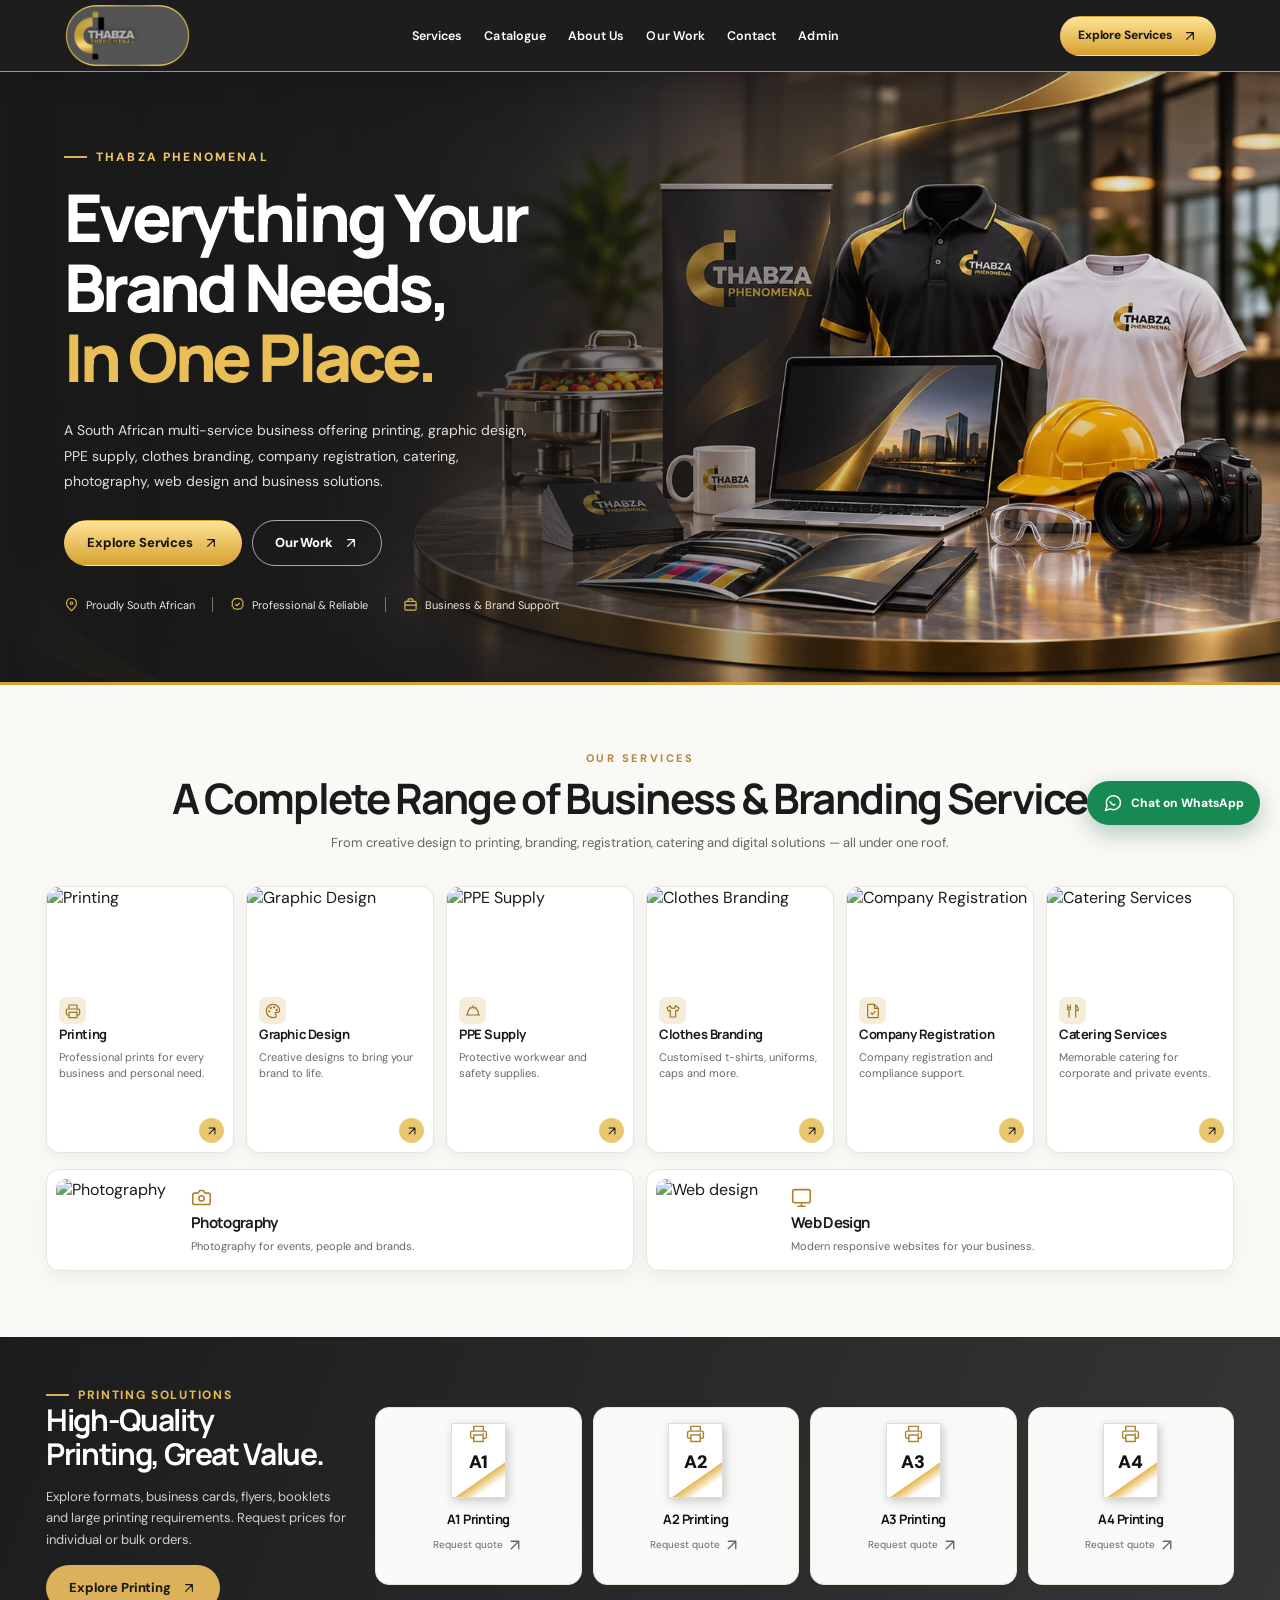
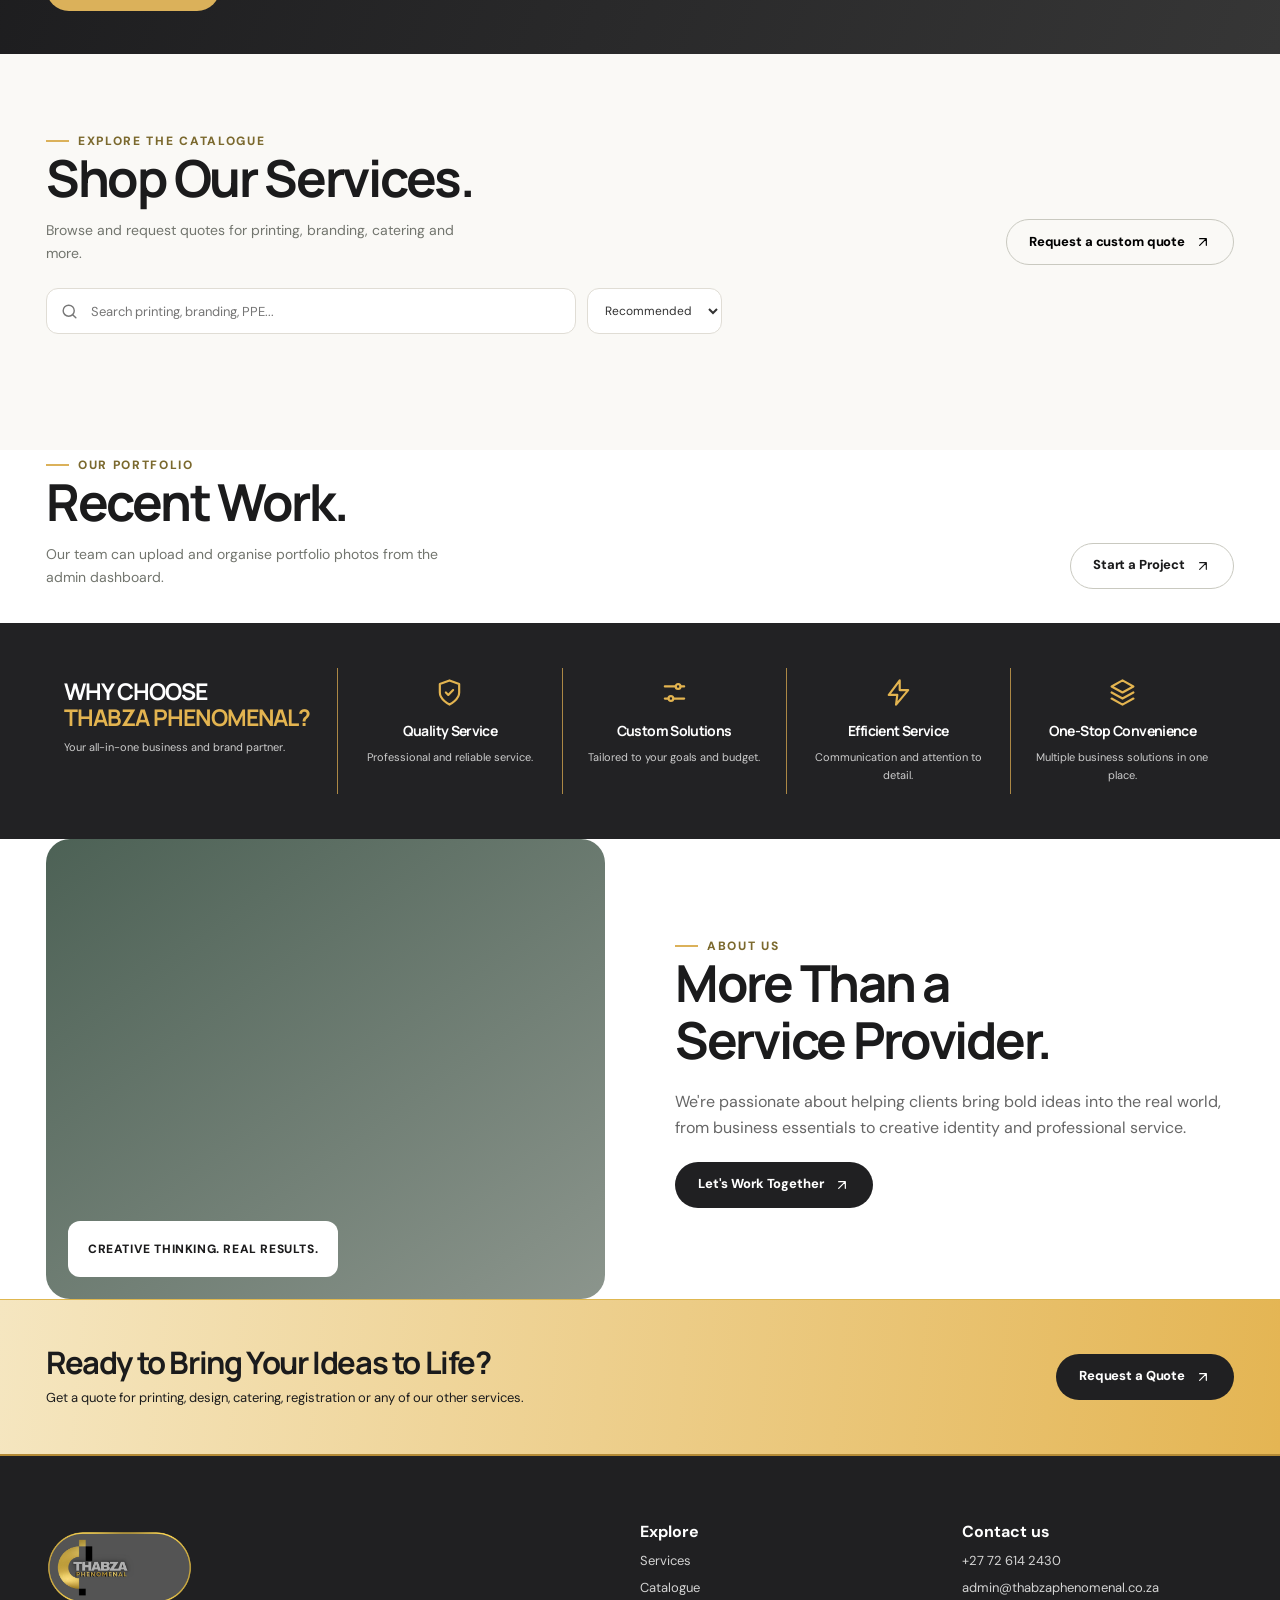
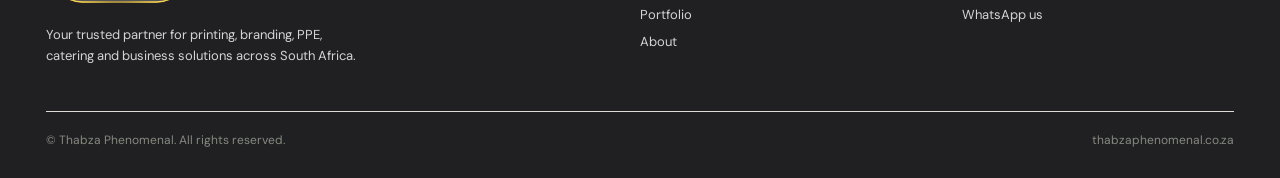
==== index.html @ b69c864d "Apply compact mobile-first premium cards, polished catalogue and floating controls styling" ====
<!doctype html>
<html lang="en"><head><meta charset="utf-8"><meta name="viewport" content="width=device-width,initial-scale=1">
<title>Thabza Phenomenal | Print, Brand, Create & Supply</title><meta name="description" content="Thabza Phenomenal: professional printing, graphic design, PPE, corporate clothing, catering and business solutions in South Africa.">
<link rel="preconnect" href="https://fonts.googleapis.com"><link rel="preconnect" href="https://fonts.gstatic.com" crossorigin>
<link href="https://fonts.googleapis.com/css2?family=DM+Sans:wght@400;500;600;700;800&family=Manrope:wght@400;500;600;700;800&display=swap" rel="stylesheet">
<script src="https://cdn.jsdelivr.net/npm/@supabase/supabase-js@2/dist/umd/supabase.min.js"></script>
<style>
:root{--ink:#1b201f;--muted:#72756e;--gold:#c5a34e;--cream:#f7f6f2;--white:#fff;--line:#e8e6df;--dark:#202925;--rad:20px}*{box-sizing:border-box}html{scroll-behavior:smooth}body{margin:0;font-family:"DM Sans",sans-serif;color:var(--ink);background:#fff}button,input,textarea,select{font:inherit}button{cursor:pointer}a{color:inherit;text-decoration:none}img{max-width:100%;display:block}h1,h2,h3,p{margin:0}h1,h2,h3{font-family:Manrope,sans-serif;letter-spacing:-.045em}h1{font-size:clamp(42px,6vw,82px);line-height:1.08}h2{font-size:clamp(30px,4vw,51px);line-height:1.13}p{line-height:1.65}.wrap{max-width:1240px;margin:auto;padding:0 26px}.topbar{background:var(--dark);color:#f0ece0;font-size:12px;text-align:center;padding:10px}.head{height:84px;display:flex;align-items:center;justify-content:space-between;gap:22px}.brand{display:flex;align-items:center;gap:12px;font-size:19px;font-weight:800;letter-spacing:-.06em}.mark{width:43px;height:43px;border:3px solid var(--gold);border-radius:14px;display:grid;place-items:center;color:var(--gold);font-weight:800;font-size:22px}.brand small{display:block;font-size:9px;color:var(--gold);letter-spacing:.19em;margin-top:-2px}.nav{display:flex;gap:28px;align-items:center;font-size:14px;font-weight:600}.nav a:hover,.textlink:hover{color:var(--gold)}.actions{display:flex;gap:10px;align-items:center}.btn{border:1px solid transparent;border-radius:100px;padding:14px 22px;font-size:13px;font-weight:800;display:inline-flex;align-items:center;justify-content:center;gap:10px;transition:.2s}.btn:hover{transform:translateY(-2px)}.btn-dark{background:var(--dark);color:white}.btn-gold{background:var(--gold);color:#181a15}.btn-outline{border-color:#c9c9c0;background:transparent}.small{padding:10px 16px}.menu{display:none}.hero{background:var(--cream);border-radius:30px;min-height:560px;display:grid;grid-template-columns:1.06fr .94fr;overflow:hidden}.hero-copy{padding:76px 40px 76px 62px;display:flex;flex-direction:column;justify-content:center;align-items:flex-start;gap:26px}.eyebrow{display:inline-flex;align-items:center;gap:9px;color:#7b692e;font-size:12px;text-transform:uppercase;font-weight:800;letter-spacing:.14em}.eyebrow:before{content:"";width:23px;height:2px;background:var(--gold)}.hero p{max-width:505px;color:#666b64;font-size:16px}.hero-photo{position:relative;background:linear-gradient(145deg,#33453999,#192a23b0),url('https://images.unsplash.com/photo-1556761175-b413da4baf72?w=1200&q=85') center/cover;display:flex;align-items:end;padding:45px}.hero-note{background:#fff;padding:20px 24px;border-radius:16px;box-shadow:0 20px 60px #1115;max-width:320px}.hero-note strong{display:block;font-family:Manrope;font-size:18px}.hero-note span{display:block;font-size:12px;color:var(--muted);margin-top:7px}.pill{font-size:11px;border:1px solid #c7bb9b;border-radius:100px;padding:7px 13px;color:#6b633d;text-transform:uppercase;letter-spacing:.08em;font-weight:800}.hero-buttons{display:flex;gap:10px;flex-wrap:wrap}.stats{display:grid;grid-template-columns:repeat(3,1fr);gap:15px;padding:24px 0;margin:18px 0 0}.stats div{border-left:1px solid #d5d3ca;padding-left:20px}.stats strong{font-size:19px;display:block}.stats span{font-size:12px;color:var(--muted)}section{padding:94px 0}.section-head{display:flex;justify-content:space-between;align-items:end;gap:30px;margin-bottom:34px}.section-head p{max-width:420px;color:var(--muted);font-size:14px;margin-top:12px}.grid{display:grid;grid-template-columns:repeat(3,1fr);gap:18px}.category{border:1px solid var(--line);border-radius:20px;padding:30px;min-height:235px;display:flex;flex-direction:column;align-items:flex-start;transition:.2s;background:#fff}.category:hover,.product:hover{box-shadow:0 15px 55px #151b1412;transform:translateY(-3px)}.category .ico{background:#f4f0e5;border-radius:14px;width:55px;height:55px;display:grid;place-items:center;font-size:23px;margin-bottom:24px}.category h3{font-size:19px;margin-bottom:8px}.category p{font-size:13px;color:var(--muted);line-height:1.55}.category .arr{margin-top:auto;align-self:flex-end;color:var(--gold);font-size:22px}.cream{background:var(--cream)}.tabs{display:flex;gap:8px;flex-wrap:wrap;margin:22px 0}.tab{border:1px solid #deddd6;background:white;padding:10px 17px;border-radius:100px;font-size:13px;font-weight:700}.tab.active{background:var(--dark);color:white;border-color:var(--dark)}.product{border:1px solid var(--line);background:#fff;border-radius:20px;overflow:hidden;transition:.2s}.product-img{height:200px;background:#f3f2ed;display:grid;place-items:center;overflow:hidden}.product-img img{width:100%;height:100%;object-fit:cover}.product-img .glyph{font-size:56px;color:var(--gold)}.product-info{padding:22px}.product-info small{color:var(--gold);font-weight:800;text-transform:uppercase;letter-spacing:.06em}.product-info h3{font-size:19px;margin:9px 0}.product-info p{font-size:13px;color:var(--muted);min-height:42px}.product-foot{display:flex;justify-content:space-between;gap:10px;align-items:center;margin-top:21px}.price{font-size:16px;font-weight:800}.split{display:grid;grid-template-columns:1fr 1fr;gap:70px;align-items:center}.showcase{min-height:460px;border-radius:24px;background:linear-gradient(145deg,#203a2bcc,#26382888),url('https://images.unsplash.com/photo-1497366754035-f200968a6e72?w=1100&q=85') center/cover;position:relative}.showcase:after{content:"CREATIVE THINKING. REAL RESULTS.";position:absolute;bottom:22px;left:22px;padding:20px;background:#fff;border-radius:12px;font-size:12px;font-weight:800;letter-spacing:.05em}.points{display:grid;gap:19px;margin:28px 0}.points div{display:flex;gap:13px;align-items:start}.points b{background:#e8e1cd;color:#80652c;border-radius:100%;width:28px;height:28px;display:grid;place-items:center;flex-shrink:0}.points p{font-size:14px;color:var(--muted)}.portfolio{display:grid;grid-template-columns:repeat(3,1fr);gap:18px}.portfolio article{overflow:hidden;border-radius:19px;background:#edece6}.portfolio img{height:250px;object-fit:cover;width:100%}.portfolio .caption{padding:18px}.portfolio .caption h3{font-size:16px}.portfolio .caption span{font-size:12px;color:var(--muted)}.cta{background:var(--dark);color:white;border-radius:28px;padding:70px;display:flex;justify-content:space-between;align-items:center;gap:30px}.cta p{color:#bac5bc;margin-top:15px}.footer{background:#f5f4ef;padding:65px 0 30px}.foot-grid{display:grid;grid-template-columns:2fr 1fr 1fr;gap:50px}.foot-grid p,.foot-grid a{font-size:13px;color:#6a706b}.foot-grid a{display:block;margin:10px 0}.footerline{border-top:1px solid #dedcd4;margin-top:45px;padding-top:20px;font-size:12px;color:#868980}.modal-back{position:fixed;inset:0;background:#111b16ad;display:none;justify-content:center;align-items:center;padding:20px;z-index:100}.modal-back.open{display:flex}.modal{background:white;width:min(550px,100%);max-height:90vh;overflow:auto;border-radius:22px;padding:30px}.modal h2{font-size:28px;margin-bottom:10px}.field{display:grid;gap:7px;margin:13px 0}.field label{font-size:12px;color:#626860;font-weight:800}.field input,.field select,.field textarea{width:100%;padding:13px;border:1px solid #d9dbd4;border-radius:10px;background:#fff;color:var(--ink)}.field textarea{min-height:100px}.close{float:right;background:#efeee9;border:0;border-radius:50%;width:32px;height:32px}.admin{min-height:90vh;background:#f6f6f2;padding:35px 0;display:none}.admin-layout{display:grid;grid-template-columns:210px 1fr;gap:25px}.admin-side{background:white;padding:20px;border:1px solid var(--line);border-radius:18px;align-self:start}.admin-side button{display:block;width:100%;border:0;background:transparent;text-align:left;padding:12px 14px;border-radius:9px;font-weight:700;color:#59615c}.admin-side button.active{background:var(--dark);color:white}.admin-main{background:white;border:1px solid var(--line);border-radius:18px;padding:25px;min-height:450px}.admin-main h2{font-size:27px}.adminrow{border-bottom:1px solid var(--line);padding:13px 0;display:flex;justify-content:space-between;align-items:center;gap:10px}.adminrow small{display:block;color:var(--muted);margin-top:4px}.adminrow .btn{padding:8px 12px}.admin-actions{display:flex;gap:7px;flex-wrap:wrap}.table-scroll{overflow:auto}.hint{color:var(--muted);font-size:13px}.toast{position:fixed;bottom:20px;right:20px;background:#202925;color:white;border-radius:12px;padding:14px 20px;display:none;z-index:200;max-width:350px}.hidden{display:none!important}@media(max-width:950px){.nav{gap:12px}.hero-copy{padding:45px 30px}.grid{grid-template-columns:repeat(2,1fr)}.split{gap:30px}}@media(max-width:700px){.head{height:72px}.nav{display:none;position:absolute;top:111px;left:0;right:0;background:#fff;padding:25px;z-index:15;box-shadow:0 10px 30px #0001;flex-direction:column;align-items:start}.nav.open{display:flex}.menu{display:block;border:0;background:transparent;font-size:25px}.actions .btn{display:none}.hero{grid-template-columns:1fr;border-radius:18px}.hero-photo{min-height:275px}.hero-copy{padding:45px 27px}.grid,.portfolio{grid-template-columns:1fr}.split{grid-template-columns:1fr}.stats{grid-template-columns:repeat(3,1fr)}.stats div{padding-left:8px}.section-head{display:block}section{padding:65px 0}.cta{padding:35px;display:block}.cta .btn{margin-top:22px}.foot-grid{grid-template-columns:1fr;gap:20px}.admin-layout{grid-template-columns:1fr}.admin-side{display:flex;gap:5px;overflow:auto}.admin-side button{white-space:nowrap}.wrap{padding:0 18px}.portfolio img{height:240px}}

:root{--gold:#e5ba54;--cream:#faf9f6;--dark:#202022;--ink:#171717}
.topbar{display:none}.head{max-width:none;padding:0 5%;background:#1d1d1e;color:white;height:78px;border-bottom:1px solid #bc9346;position:relative;z-index:10}
.head .brand{color:white}.head .nav a{color:white}.head .nav a:hover{color:#ecc368}.head .btn-dark{background:linear-gradient(180deg,#ffe395,#d5a131);color:#181818}
.brand-logo{height:63px;width:auto;max-width:210px;object-fit:contain}
.hero-premium{min-height:640px;background:linear-gradient(90deg,#191919 0%,#191919dd 32%,#15151522 70%),url('assets/hero.webp') center/cover no-repeat,#191919;color:white;display:flex;align-items:center;border-bottom:3px solid #d5a33d}
.hero-premium .hero-inner{width:min(1230px,90%);margin:auto}.hero-premium .hero-text{max-width:535px;padding:65px 0}
.hero-premium .eyebrow{color:#efc567;letter-spacing:.18em;font-size:12px;margin-bottom:18px}.hero-premium h1{font-size:clamp(45px,5.3vw,78px);font-weight:850;line-height:1.06;letter-spacing:-.058em}.hero-premium h1 em{font-style:normal;color:#e9be57}
.hero-premium p{font-size:15px;line-height:1.83;color:#e2dfda;max-width:490px;margin:25px 0}.hero-premium .btn-gold{background:linear-gradient(180deg,#ffe395,#d5a131);color:#141414}.hero-premium .btn-outline{border-color:#aaa;color:#fff}.hero-trust{display:flex;gap:17px;flex-wrap:wrap;font-size:11px;margin-top:31px;color:#eee8dc}.hero-trust span:not(:last-child){border-right:1px solid #867453;padding-right:17px}
.service-premium{padding:70px 0;background:#faf9f6}.premium-tag{color:#b28b3d;font-size:11px;font-weight:800;letter-spacing:.23em;text-align:center;margin-bottom:10px}.premium-title{text-align:center;font-size:clamp(27px,3.3vw,42px)}.premium-sub{text-align:center;color:#666;font-size:13px;margin:9px auto 33px}
.premium-grid{display:grid;grid-template-columns:repeat(6,1fr);gap:13px}.premium-service{border:1px solid #e8e5dd;border-radius:15px;overflow:hidden;background:white;box-shadow:0 8px 18px #0000000f;transition:transform .2s}.premium-service:hover{transform:translateY(-5px)}.premium-service img{height:146px;width:100%;object-fit:cover}.premium-service>div{padding:15px 13px 29px;min-height:147px;position:relative}.premium-service h3{font-size:15px}.premium-service p{font-size:11px;color:#555;margin-top:7px;line-height:1.5}.premium-service b{position:absolute;bottom:11px;right:12px;background:#e6b951;color:#161616;border-radius:50%;display:grid;place-items:center;width:25px;height:25px}
.premium-extras{display:grid;grid-template-columns:1fr 1fr;gap:13px;margin-top:14px}.premium-extra{border:1px solid #e8e5dd;border-radius:15px;padding:10px;display:flex;gap:15px;align-items:center;background:white;box-shadow:0 7px 18px #0000000d}.premium-extra img{width:140px;height:83px;object-fit:cover;border-radius:10px}.premium-extra h3{font-size:18px}.premium-extra p{color:#666;font-size:12px}
.print-band{background:linear-gradient(110deg,#1c1c1e,#363636);padding:48px 0;color:white}.print-layout{display:grid;grid-template-columns:300px 1fr;gap:29px;align-items:center}.print-layout h2{font-size:32px}.print-layout p{font-size:13px;color:#d5d0c5;margin:15px 0}.print-products{display:grid;grid-template-columns:repeat(4,1fr);gap:11px}.print-products a{background:#f9f9f7;color:#111;border-radius:14px;text-align:center;padding:20px 10px;min-height:192px}.print-products a span{display:grid;place-items:center;background:linear-gradient(145deg,#fff 68%,#e4ba57 69%,#fff 82%);box-shadow:2px 3px 9px #0003;width:70px;height:92px;margin:0 auto 15px;border:1px solid #ddd;font-weight:900;font-size:23px}.print-products h3{font-size:15px}.print-products p{font-size:11px;color:#666;margin-top:8px}
.why-premium{background:#222224;color:white;padding:45px 0}.why-premium .wrap{display:grid;grid-template-columns:1.3fr repeat(4,1fr);gap:0}.why-premium .wrap>div{padding:10px 18px}.why-premium .wrap>div:not(:first-child){border-left:1px solid #ac8845;text-align:center}.why-premium h2{font-size:23px}.why-premium h2 span{color:#e3b450}.why-premium h3{font-size:13px}.why-premium b{font-size:26px;color:#e3b450}.why-premium p{font-size:11px;color:#ccc;margin-top:9px}
.final-premium{background:linear-gradient(95deg,#f5e6c0,#e4b553);padding:45px 0}.final-premium .wrap{display:flex;justify-content:space-between;align-items:center;gap:24px}.final-premium h2{font-size:31px}.final-premium p{font-size:13px;margin-top:7px}.footer{background:#202022;color:white}.foot-grid p,.foot-grid a{color:#d4d4d4}
@media(max-width:1050px){.premium-grid{grid-template-columns:repeat(3,1fr)}.print-layout{grid-template-columns:1fr}.why-premium .wrap{grid-template-columns:repeat(2,1fr)}.why-premium .wrap>div:first-child{grid-column:span 2}}
@media(max-width:700px){.head{height:72px}.nav{top:72px;background:#202022}.brand-logo{height:50px}.hero-premium{min-height:665px;background-image:linear-gradient(90deg,#121212f5 0%,#181818d0 70%,#15151587 100%),url('assets/hero.webp');background-position:62% center}.hero-premium h1{font-size:47px}.premium-grid{grid-template-columns:repeat(2,1fr);gap:10px}.premium-service img{height:120px}.premium-service h3{font-size:13px}.premium-service>div{min-height:151px}.premium-extras{grid-template-columns:1fr}.premium-extra img{width:100px;height:82px}.print-products{grid-template-columns:repeat(2,1fr)}.final-premium .wrap{display:block}.final-premium .btn{margin-top:20px}}

/* Cleaned luxury system: one consistent icon family, spacing and interactions */
.svg-defs{pointer-events:none}.svg-icon{width:18px;height:18px;display:inline-block;flex-shrink:0;vertical-align:middle;stroke:currentColor;fill:none}
.btn{display:inline-flex;align-items:center;justify-content:center;gap:10px;letter-spacing:-.01em;font-size:13px;line-height:1.15;min-height:44px;transition:transform .22s,box-shadow .22s,background-color .22s}
.btn .svg-icon{width:16px;height:16px}.btn:hover{box-shadow:0 10px 25px #00000020;transform:translateY(-2px)}
a:focus-visible,button:focus-visible,input:focus-visible,textarea:focus-visible,select:focus-visible{outline:2px solid #cc992b;outline-offset:3px}
.hero-trust span{display:inline-flex;align-items:center;gap:7px}.hero-trust .svg-icon{width:15px;height:15px;color:#dfb24d}
.head .nav a{font-weight:600;letter-spacing:.005em}
.hero-premium h1{letter-spacing:-.054em}
.premium-grid{gap:16px}.premium-service{position:relative;border-radius:18px;box-shadow:0 7px 25px #1111110b}
.premium-service>div{padding:17px 17px 45px;min-height:175px}
.premium-service h3{font-size:15px;letter-spacing:-.03em}.premium-service p{font-size:12px;line-height:1.6;max-width:210px;color:#6a6966}
.premium-service img{height:153px}
.service-badge{display:grid;place-items:center;background:#f5edda;color:#9c762a;width:38px;height:38px;border-radius:11px;margin-bottom:13px}
.service-badge .svg-icon{width:20px;height:20px}
.premium-service b{height:31px;width:31px;right:14px;bottom:15px;background:#e9c66f;border-radius:50%;display:grid;place-items:center}
.premium-service b .svg-icon{width:17px;height:17px}
.premium-extras{margin-top:16px;gap:16px}.premium-extra{border-radius:18px;padding:13px;gap:21px;transition:transform .2s}
.premium-extra:hover{transform:translateY(-3px)}.premium-extra img{width:150px;height:105px}
.premium-extra h3{margin:4px 0 5px}.premium-extra p{font-size:12px;line-height:1.5}
.extra-icon{color:#ad812c}.extra-icon .svg-icon{width:21px;height:21px}
.why-premium b{display:flex;align-items:center;justify-content:center}.why-premium b .svg-icon{height:29px;width:29px}
.why-premium h3{margin-top:14px;font-size:14px}.why-premium p{line-height:1.6}
.print-products>a{border:1px solid #ece6d9;transition:transform .2s,box-shadow .2s}.print-products>a:hover{transform:translateY(-3px);box-shadow:0 15px 32px #0002}
.print-products .print-sheet{display:flex;flex-direction:column;gap:7px}.print-sheet small{line-height:0;color:#ad8333}.print-sheet .svg-icon{width:19px;height:19px}
#shop .product{border-radius:17px;overflow:hidden;box-shadow:0 5px 16px #00000008}
#shop .product-img{height:185px}#shop .product-img .glyph{display:grid;place-items:center;width:70px;height:70px;background:#f5efdf;border-radius:20px}
#shop .product-img .glyph .svg-icon{height:34px;width:34px;color:#a4823a}
#shop .product-info{padding:23px}#shop .product-foot{align-items:center}
#shop .product-foot .btn{white-space:nowrap}#shop .product-foot .svg-icon{width:15px;height:15px}
#shop .tab{font-size:12px;border-color:#e4e1da;transition:all .2s}
#shop .tab.active{background:#272628;border-color:#272628}
#work .portfolio{gap:17px}#work .portfolio article{border-radius:18px}
#work .portfolio .caption{padding:20px}#work .portfolio .caption h3{font-size:17px}
.final-premium{border-top:1px solid #dfb750}.footer{border-top:2px solid #b48a35}.footer .brand-logo{height:73px}
.modal .close{display:grid;place-items:center}.modal .close .svg-icon{width:19px;height:19px}
.menu .svg-icon{width:24px;height:24px}
@media(max-width:1100px){.premium-grid{grid-template-columns:repeat(3,1fr)}.premium-service img{height:170px}}
@media(max-width:700px){.head .brand-logo{height:52px}.hero-premium{min-height:670px}
 .premium-grid{grid-template-columns:repeat(2,minmax(0,1fr));gap:11px}
 .premium-service img{height:122px}.premium-service>div{padding:12px 12px 45px;min-height:181px}
 .service-badge{width:32px;height:32px;margin-bottom:10px}.service-badge .svg-icon{height:17px;width:17px}
 .premium-service h3{font-size:13px}.premium-service p{font-size:11px}
 .premium-extra img{width:105px;height:90px}.premium-extra{gap:12px}
 .hero-trust{gap:10px}.hero-trust span:not(:last-child){padding-right:10px}
 #shop .product-foot{flex-wrap:wrap}.why-premium .wrap>div{padding:18px 12px}
 .footer .brand-logo{height:60px}
}
@media(prefers-reduced-motion:reduce){html{scroll-behavior:auto}*,*:before,*:after{transition:none!important;animation:none!important}}

/* Thabza Phenomenal: compact responsive visual system */
:root{--gold:#dbb15a;--cream:#faf9f6;--dark:#202022;--ink:#1b1b1c}
html{scroll-padding-top:80px}body{overflow-x:hidden;-webkit-font-smoothing:antialiased}
.head{position:sticky;top:0;z-index:90;height:72px;box-shadow:0 8px 28px #00000020}
.head .nav{gap:22px}.head .nav a{font-size:12.5px}
.head .btn{font-size:12px;padding:11px 17px;min-height:40px}
.hero-premium{min-height:600px}.hero-premium .hero-text{padding:70px 0}
.hero-premium h1{font-size:clamp(44px,5.15vw,74px)}.hero-premium p{font-size:14px;line-height:1.85;max-width:465px}
.service-premium{padding:66px 0}.premium-grid{gap:12px}.premium-service{border-radius:13px;box-shadow:0 4px 16px #0000000e}
.premium-service img{height:124px}.premium-service>div{padding:14px 12px 37px;min-height:141px}
.premium-service h3{font-size:13px}.premium-service p{font-size:11px;line-height:1.45;display:-webkit-box;-webkit-line-clamp:2;-webkit-box-orient:vertical;overflow:hidden}
.service-badge{position:absolute;top:-16px;left:10px;width:31px;height:31px;border:2px solid white;border-radius:9px}
.service-badge .svg-icon{width:16px;height:16px}.premium-service b{width:25px;height:25px;right:9px;bottom:9px}
.premium-service b .svg-icon{width:14px;height:14px}
.premium-extras{gap:12px}.premium-extra{border-radius:13px;padding:9px;gap:13px}.premium-extra img{width:122px;height:82px}
.premium-extra h3{font-size:15px}.premium-extra p{font-size:11px}
.print-band{padding:43px 0}.print-layout h2{font-size:30px}.print-products>a{min-height:161px;padding:15px 8px}
.print-products .print-sheet{width:55px;height:75px;font-size:18px;margin-bottom:12px}.print-products h3{font-size:13px}.print-products p{font-size:10px}
#shop{padding:72px 0;background:#faf9f6}#shop .section-head{margin-bottom:23px}
.catalogue-controls{display:flex;align-items:stretch;gap:11px;margin:0 0 11px}
.catalogue-search{display:flex;align-items:center;gap:10px;flex:1;max-width:530px;min-width:0;padding:0 13px;border:1px solid #e0ddd5;background:#fff;border-radius:12px;color:#777}
.catalogue-search .svg-icon{width:19px;height:19px}.catalogue-search input{height:44px;width:100%;min-width:0;background:transparent;border:0;outline:none;font-size:13px}
.catalogue-controls select{border:1px solid #e0ddd5;border-radius:12px;background:#fff;padding:0 13px;font-size:12px;color:#333}
#shop .tabs{display:flex;overflow-x:auto;flex-wrap:nowrap;white-space:nowrap;gap:7px;scrollbar-width:thin;margin:3px 0 9px;padding:6px 0 12px}
#shop .tab{flex-shrink:0;border-radius:99px;font-size:11px;padding:9px 13px}
.catalogue-count{color:#777;font-size:11px;font-weight:700;margin:4px 0 15px}
#shop #products{display:grid;grid-template-columns:repeat(4,minmax(0,1fr));gap:13px}
#shop .catalogue-item{border-radius:14px;min-width:0;border:1px solid #e9e6df;transition:transform .2s}
#shop .catalogue-item:hover{transform:translateY(-3px)}
#shop .catalogue-item .product-img{height:145px;position:relative;background:#f1eee8;overflow:hidden}
.catalogue-placeholder{height:62px;width:62px;display:grid;place-items:center;background:#eae0ce;color:#99732c;border-radius:16px}
.catalogue-placeholder .svg-icon{width:30px;height:30px}
.product-category{position:absolute;bottom:8px;left:8px;max-width:calc(100% - 16px);overflow:hidden;text-overflow:ellipsis;white-space:nowrap;background:#fffcf5ef;border:1px solid #ffffff80;border-radius:100px;padding:5px 8px;color:#6f6656;font-size:9px;font-weight:800}
#shop .catalogue-item .product-info{padding:15px 14px 12px}
#shop .catalogue-item .product-info h3{font-size:14px;line-height:1.35;margin:0 0 7px;min-height:38px}
#shop .catalogue-item .product-info p{font-size:11px;line-height:1.5;min-height:33px;display:-webkit-box;-webkit-line-clamp:2;-webkit-box-orient:vertical;overflow:hidden}
#shop .catalogue-item .product-foot{padding-top:10px;margin-top:11px;border-top:1px solid #efede8;display:flex;align-items:center;justify-content:space-between;gap:8px}
#shop .catalogue-item .price{font-size:11px;color:#9a752f;font-weight:800}
.catalogue-action{display:grid;place-items:center;flex:none;width:29px;height:29px;border:0;border-radius:8px;background:#29292b;color:white;transition:background .2s}
.catalogue-action:hover{background:#b88c37}.catalogue-action .svg-icon{width:15px;height:15px}
.catalogue-empty,.portfolio-empty{grid-column:1/-1;text-align:center;padding:40px 20px;border:1px dashed #d8d3c9;border-radius:15px;background:#fff}
.catalogue-empty h3,.portfolio-empty h3{font-size:18px;margin:13px 0 5px}
.catalogue-empty p,.portfolio-empty p{font-size:12px;color:#666;margin:5px 0 18px}
.empty-icon{width:52px;height:52px;border-radius:13px;background:#f4eddf;color:#99762f;display:grid;place-items:center;margin:auto}
.empty-icon .svg-icon{width:25px;height:25px}
#work .portfolio{gap:13px}#work .portfolio img{height:190px}#work .portfolio .caption{padding:15px}
.floating-tools{position:fixed;right:20px;bottom:22px;z-index:85;display:flex;flex-direction:column;align-items:end;gap:10px}
.whatsapp-float{display:flex;align-items:center;gap:8px;padding:12px 16px;border-radius:100px;background:#178a53;color:white;box-shadow:0 8px 25px #065a2e4d;font-size:12px;font-weight:800;transition:transform .2s}
.whatsapp-float:hover{transform:translateY(-2px);background:#107444}.whatsapp-float .svg-icon{width:20px;height:20px}
.back-to-top{display:grid;place-items:center;width:43px;height:43px;border-radius:50%;border:1px solid #49494b;background:#242426;color:white;box-shadow:0 6px 18px #0004;opacity:0;visibility:hidden;transform:translateY(8px);transition:opacity .2s,transform .2s,visibility .2s}
.back-to-top.is-visible{opacity:1;visibility:visible;transform:translateY(0)}.back-to-top .svg-icon{height:19px;width:19px}
@media(max-width:1070px){#shop #products{grid-template-columns:repeat(3,minmax(0,1fr))}}
@media(max-width:700px){
 html{scroll-padding-top:67px}.wrap{padding:0 15px}.head{height:64px;padding:0 15px}
 .head .nav{top:64px;left:0;right:0;background:#1e1e20;box-shadow:0 14px 25px #0005;padding:13px 20px 20px;gap:0}
 .head .nav.open{display:flex;flex-direction:column;align-items:stretch}.head .nav a{font-size:13px;padding:12px 3px;border-bottom:1px solid #ffffff1a}
 .head .brand-logo{height:46px}.head .actions .btn{display:none}.head .menu{display:grid;place-items:center;width:42px;height:42px}
 .hero-premium{min-height:545px;background-image:linear-gradient(90deg,#151515ef 0%,#151515db 62%,#15151591 100%),url('assets/hero.webp')}
 .hero-premium .hero-text{padding:46px 0}.hero-premium h1{font-size:clamp(36px,10.5vw,47px)}.hero-premium p{font-size:12.5px;line-height:1.7;margin:19px 0 21px}
 .hero-premium .hero-buttons{gap:8px}.hero-premium .hero-buttons .btn{padding:12px 13px;font-size:11px;min-height:40px}
 .hero-trust{margin-top:21px;gap:9px;font-size:9px}.hero-trust span:not(:last-child){padding-right:9px}
 .service-premium{padding:46px 0}.premium-title{font-size:25px}.premium-sub{font-size:11px;margin-bottom:20px}
 .premium-grid{grid-template-columns:repeat(2,minmax(0,1fr));gap:9px}
 .premium-service{border-radius:11px}.premium-service img{height:94px}.premium-service>div{padding:11px 9px 29px;min-height:115px}
 .premium-service .service-badge{top:-14px;left:8px;width:27px;height:27px;border-radius:8px}.premium-service .service-badge .svg-icon{width:14px;height:14px}
 .premium-service h3{font-size:12px;line-height:1.25}.premium-service p{font-size:10px;line-height:1.4;margin-top:5px}
 .premium-service b{width:22px;height:22px;right:7px;bottom:7px}
 .premium-extras{grid-template-columns:1fr;gap:8px;margin-top:9px}.premium-extra{gap:10px;padding:7px;border-radius:11px}
 .premium-extra img{width:90px;height:67px;border-radius:8px}.premium-extra h3{font-size:13px}.premium-extra p{font-size:10px}
 .print-band{padding:34px 0}.print-layout{gap:16px}.print-layout h2{font-size:27px}.print-layout p{font-size:11.5px;margin:10px 0}
 .print-products{grid-template-columns:repeat(4,minmax(0,1fr));gap:7px}
 .print-products>a{min-height:110px;border-radius:9px;padding:11px 3px}
 .print-products .print-sheet{width:35px;height:47px;font-size:13px;margin-bottom:7px}.print-sheet small{display:none}
 .print-products h3{font-size:10px}.print-products p{font-size:9px;margin-top:4px}
 #shop{padding:49px 0}#shop .section-head{margin-bottom:18px}
 .catalogue-controls{gap:7px}.catalogue-search{padding:0 9px}.catalogue-search input{font-size:11px;height:41px}
 .catalogue-controls select{max-width:110px;font-size:10px;padding:0 8px}
 #shop .tabs{margin:3px 0 8px;padding:5px 0 9px}#shop .tab{font-size:10px;padding:8px 10px}
 .catalogue-count{font-size:10px;margin:3px 0 11px}
 #shop #products{grid-template-columns:repeat(2,minmax(0,1fr));gap:9px}
 #shop .catalogue-item{border-radius:11px}
 #shop .catalogue-item .product-img{height:100px}.catalogue-placeholder{height:44px;width:44px;border-radius:12px}.catalogue-placeholder .svg-icon{height:24px;width:24px}
 .product-category{left:6px;bottom:6px;padding:4px 6px;font-size:8px}
 #shop .catalogue-item .product-info{padding:10px 9px}
 #shop .catalogue-item .product-info h3{font-size:12px;min-height:31px;line-height:1.3}
 #shop .catalogue-item .product-info p{font-size:10px;min-height:29px}
 #shop .catalogue-item .product-foot{padding-top:8px;margin-top:8px}
 #shop .catalogue-item .price{font-size:9.5px}.catalogue-action{width:27px;height:27px;border-radius:7px}
 #work{padding-top:49px;padding-bottom:49px}#work .portfolio{grid-template-columns:repeat(2,minmax(0,1fr));gap:9px}
 #work .portfolio img{height:116px}#work .portfolio .caption{padding:11px}#work .portfolio .caption h3{font-size:12px}
 .why-premium{padding:30px 0}.why-premium .wrap{grid-template-columns:repeat(2,minmax(0,1fr))}.why-premium .wrap>div{padding:12px 10px}
 .why-premium h3{font-size:12px}.why-premium p{font-size:10px}
 .final-premium{padding:30px 0}.final-premium h2{font-size:25px}
 .floating-tools{right:12px;bottom:14px;gap:8px}.whatsapp-float{padding:0;width:45px;height:45px;border-radius:50%;justify-content:center}
 .whatsapp-float span{display:none}.whatsapp-float .svg-icon{width:23px;height:23px}
 .back-to-top{width:40px;height:40px}.footer{padding-bottom:65px}
}
@media(max-width:355px){.hero-premium h1{font-size:35px}.premium-service img{height:86px}.premium-service>div{min-height:124px}.catalogue-controls select{max-width:90px}}
</style></head><body><svg xmlns="http://www.w3.org/2000/svg" aria-hidden="true" class="svg-defs" width="0" height="0" style="position:absolute;overflow:hidden"><defs><symbol id="i-arrow-up-right" viewBox="0 0 24 24" fill="none" stroke="currentColor" stroke-width="1.8" stroke-linecap="round" stroke-linejoin="round"><path d="M7 17 17 7M7 7h10v10"/></symbol><symbol id="i-arrow-right" viewBox="0 0 24 24" fill="none" stroke="currentColor" stroke-width="1.8" stroke-linecap="round" stroke-linejoin="round"><path d="M5 12h14m-6-6 6 6-6 6"/></symbol><symbol id="i-printer" viewBox="0 0 24 24" fill="none" stroke="currentColor" stroke-width="1.8" stroke-linecap="round" stroke-linejoin="round"><path d="M6 9V3h12v6M6 18H4a2 2 0 0 1-2-2v-5a2 2 0 0 1 2-2h16a2 2 0 0 1 2 2v5a2 2 0 0 1-2 2h-2"/><path d="M6 14h12v8H6zM18 12h.01"/></symbol><symbol id="i-palette" viewBox="0 0 24 24" fill="none" stroke="currentColor" stroke-width="1.8" stroke-linecap="round" stroke-linejoin="round"><circle cx="13.5" cy="6.5" r=".8"/><circle cx="17.5" cy="10.5" r=".8"/><circle cx="8.5" cy="7.5" r=".8"/><circle cx="6.5" cy="12.5" r=".8"/><path d="M12 2a10 10 0 0 0 0 20h2a3 3 0 0 0 3-3c0-1.3-.8-2-1.5-3s-.5-2 1.5-2H19A3 3 0 0 0 22 11 10 10 0 0 0 12 2Z"/></symbol><symbol id="i-hard-hat" viewBox="0 0 24 24" fill="none" stroke="currentColor" stroke-width="1.8" stroke-linecap="round" stroke-linejoin="round"><path d="M2 18h20M4 18v-3a8 8 0 0 1 16 0v3M12 7V4m-4 4V6m8 2V6"/></symbol><symbol id="i-shirt" viewBox="0 0 24 24" fill="none" stroke="currentColor" stroke-width="1.8" stroke-linecap="round" stroke-linejoin="round"><path d="m16 4 5 3-2 5-3-1v10H8V11l-3 1-2-5 5-3a4 4 0 0 0 8 0Z"/></symbol><symbol id="i-file-check" viewBox="0 0 24 24" fill="none" stroke="currentColor" stroke-width="1.8" stroke-linecap="round" stroke-linejoin="round"><path d="M14 2H6a2 2 0 0 0-2 2v16a2 2 0 0 0 2 2h12a2 2 0 0 0 2-2V8Z"/><path d="M14 2v6h6M9 15l2 2 4-4"/></symbol><symbol id="i-utensils" viewBox="0 0 24 24" fill="none" stroke="currentColor" stroke-width="1.8" stroke-linecap="round" stroke-linejoin="round"><path d="M4 3v7m4-7v7M4 7h4M6 10v11M16 3v18M16 3c3 2 4 5 4 8h-4"/></symbol><symbol id="i-camera" viewBox="0 0 24 24" fill="none" stroke="currentColor" stroke-width="1.8" stroke-linecap="round" stroke-linejoin="round"><path d="M14 4h-4L8 7H4a2 2 0 0 0-2 2v9a2 2 0 0 0 2 2h16a2 2 0 0 0 2-2V9a2 2 0 0 0-2-2h-4Z"/><circle cx="12" cy="13" r="3"/></symbol><symbol id="i-monitor" viewBox="0 0 24 24" fill="none" stroke="currentColor" stroke-width="1.8" stroke-linecap="round" stroke-linejoin="round"><rect x="2" y="3" width="20" height="15" rx="2"/><path d="M8 22h8m-4-4v4"/></symbol><symbol id="i-badge-check" viewBox="0 0 24 24" fill="none" stroke="currentColor" stroke-width="1.8" stroke-linecap="round" stroke-linejoin="round"><path d="m9 12 2 2 4-4"/><path d="m12 2 3 1 3-.1 1.1 3 2 2-1 3 1 3-2 2-1 3-3-.1-3 1-3-1-3 .1-1-3-2-2 1-3-1-3 2-2 1-3 3 .1Z"/></symbol><symbol id="i-shield-check" viewBox="0 0 24 24" fill="none" stroke="currentColor" stroke-width="1.8" stroke-linecap="round" stroke-linejoin="round"><path d="M12 22s8-4 8-10V5l-8-3-8 3v7c0 6 8 10 8 10Z"/><path d="m9 12 2 2 4-4"/></symbol><symbol id="i-layers" viewBox="0 0 24 24" fill="none" stroke="currentColor" stroke-width="1.8" stroke-linecap="round" stroke-linejoin="round"><path d="m12 2 9 5-9 5-9-5 9-5Zm-9 10 9 5 9-5M3 17l9 5 9-5"/></symbol><symbol id="i-sliders" viewBox="0 0 24 24" fill="none" stroke="currentColor" stroke-width="1.8" stroke-linecap="round" stroke-linejoin="round"><path d="M4 7h9m4 0h3M4 17h3m4 0h9"/><circle cx="15" cy="7" r="2"/><circle cx="9" cy="17" r="2"/></symbol><symbol id="i-zap" viewBox="0 0 24 24" fill="none" stroke="currentColor" stroke-width="1.8" stroke-linecap="round" stroke-linejoin="round"><path d="m13 2-9 12h7l-1 8 10-12h-7V2Z"/></symbol><symbol id="i-menu" viewBox="0 0 24 24" fill="none" stroke="currentColor" stroke-width="1.8" stroke-linecap="round" stroke-linejoin="round"><path d="M4 7h16M4 12h16M4 17h16"/></symbol><symbol id="i-x" viewBox="0 0 24 24" fill="none" stroke="currentColor" stroke-width="1.8" stroke-linecap="round" stroke-linejoin="round"><path d="M18 6 6 18M6 6l12 12"/></symbol><symbol id="i-search" viewBox="0 0 24 24" fill="none" stroke="currentColor" stroke-width="1.8" stroke-linecap="round" stroke-linejoin="round"><circle cx="11" cy="11" r="7"/><path d="m20 20-4-4"/></symbol><symbol id="i-image" viewBox="0 0 24 24" fill="none" stroke="currentColor" stroke-width="1.8" stroke-linecap="round" stroke-linejoin="round"><rect x="3" y="3" width="18" height="18" rx="2"/><circle cx="8.5" cy="8.5" r="1.5"/><path d="m21 15-5-5L5 21"/></symbol><symbol id="i-briefcase" viewBox="0 0 24 24" fill="none" stroke="currentColor" stroke-width="1.8" stroke-linecap="round" stroke-linejoin="round"><rect x="3" y="7" width="18" height="14" rx="2"/><path d="M8 7V5a2 2 0 0 1 2-2h4a2 2 0 0 1 2 2v2M3 13h18"/></symbol><symbol id="i-package" viewBox="0 0 24 24" fill="none" stroke="currentColor" stroke-width="1.8" stroke-linecap="round" stroke-linejoin="round"><path d="m12 2 9 5-9 5-9-5 9-5ZM3 7v10l9 5 9-5V7M12 12v10"/></symbol><symbol id="i-phone" viewBox="0 0 24 24" fill="none" stroke="currentColor" stroke-width="1.8" stroke-linecap="round" stroke-linejoin="round"><path d="M22 16.9v3a2 2 0 0 1-2.2 2c-9.6-1-16.7-8.1-17.7-17.7A2 2 0 0 1 4.1 2h3a2 2 0 0 1 2 1.7l.5 2.8a2 2 0 0 1-.6 1.8L7.3 10a16 16 0 0 0 6.7 6.7l1.7-1.7a2 2 0 0 1 1.8-.6l2.8.5a2 2 0 0 1 1.7 2Z"/></symbol><symbol id="i-mail" viewBox="0 0 24 24" fill="none" stroke="currentColor" stroke-width="1.8" stroke-linecap="round" stroke-linejoin="round"><rect x="2" y="4" width="20" height="16" rx="2"/><path d="m22 6-10 7L2 6"/></symbol><symbol id="i-map-pin" viewBox="0 0 24 24" fill="none" stroke="currentColor" stroke-width="1.8" stroke-linecap="round" stroke-linejoin="round"><path d="M20 10c0 5-8 12-8 12S4 15 4 10a8 8 0 0 1 16 0Z"/><circle cx="12" cy="10" r="2"/></symbol><symbol id="i-chevron-left" viewBox="0 0 24 24" fill="none" stroke="currentColor" stroke-width="1.8" stroke-linecap="round" stroke-linejoin="round"><path d="m15 18-6-6 6-6"/></symbol><symbol id="i-chevron-down" viewBox="0 0 24 24" fill="none" stroke="currentColor" stroke-width="1.8" stroke-linecap="round" stroke-linejoin="round"><path d="m6 9 6 6 6-6"/></symbol><symbol id="i-check" viewBox="0 0 24 24" fill="none" stroke="currentColor" stroke-width="1.8" stroke-linecap="round" stroke-linejoin="round"><path d="m5 12 4 4L19 6"/></symbol><symbol id="i-message-circle" viewBox="0 0 24 24" fill="none" stroke="currentColor" stroke-width="1.8" stroke-linecap="round" stroke-linejoin="round"><path d="M21 11.5a8.5 8.5 0 0 1-8.5 8.5 9 9 0 0 1-4-.9L3 21l1.9-5.5A8.5 8.5 0 1 1 21 11.5Z"/><path d="M8.5 10.5c.9 2 2.1 3.1 4.2 4.1l1.5-1"/></symbol><symbol id="i-arrow-up" viewBox="0 0 24 24" fill="none" stroke="currentColor" stroke-width="1.8" stroke-linecap="round" stroke-linejoin="round"><path d="M12 19V5m-7 7 7-7 7 7"/></symbol><symbol id="i-shopping-bag" viewBox="0 0 24 24" fill="none" stroke="currentColor" stroke-width="1.8" stroke-linecap="round" stroke-linejoin="round"><path d="M4 8h16l-1 13H5L4 8Z"/><path d="M9 9V6a3 3 0 0 1 6 0v3"/></symbol></defs></svg>
<div class="topbar">PROFESSIONAL PRINTING • CREATIVE BRANDING • BUSINESS SOLUTIONS</div>
<header class="wrap head"><a href="#" class="brand"><img class="brand-logo" src="assets/logo.png" alt="Thabza Phenomenal" onerror="this.style.display='none';this.insertAdjacentHTML('afterend','<span>THABZA<small>PHENOMENAL</small></span>')"></a><nav id="nav" class="nav"><a href="#services">Services</a><a href="#shop">Catalogue</a><a href="#about">About Us</a><a href="#work">Our Work</a><a href="#contact">Contact</a><a href="#admin" id="adminLink">Admin</a></nav><div class="actions"><a href="#shop" class="btn btn-dark small">Explore Services <svg class="svg-icon" aria-hidden="true" viewBox="0 0 24 24"><use href="#i-arrow-up-right"></use></svg></a><button id="menu" class="menu" aria-label="Toggle menu" aria-expanded="false"><svg class="svg-icon" aria-hidden="true" viewBox="0 0 24 24"><use href="#i-menu"></use></svg></button></div></header>
<main id="publicSite"><div class="hero-premium"><div class="hero-inner"><div class="hero-text"><div class="eyebrow">THABZA PHENOMENAL</div><h1>Everything Your<br>Brand Needs,<br><em>In One Place.</em></h1><p>A South African multi-service business offering printing, graphic design, PPE supply, clothes branding, company registration, catering, photography, web design and business solutions.</p><div class="hero-buttons"><a href="#services" class="btn btn-gold">Explore Services <svg class="svg-icon" aria-hidden="true" viewBox="0 0 24 24"><use href="#i-arrow-up-right"></use></svg></a><a href="#work" class="btn btn-outline">Our Work <svg class="svg-icon" aria-hidden="true" viewBox="0 0 24 24"><use href="#i-arrow-up-right"></use></svg></a></div><div class="hero-trust"><span><svg class="svg-icon" aria-hidden="true" viewBox="0 0 24 24"><use href="#i-map-pin"></use></svg> Proudly South African</span><span><svg class="svg-icon" aria-hidden="true" viewBox="0 0 24 24"><use href="#i-badge-check"></use></svg> Professional &amp; Reliable</span><span><svg class="svg-icon" aria-hidden="true" viewBox="0 0 24 24"><use href="#i-briefcase"></use></svg> Business &amp; Brand Support</span></div></div></div></div>
<section id="services" class="service-premium"><div class="wrap"><div class="premium-tag">OUR SERVICES</div><h2 class="premium-title">A Complete Range of Business & Branding Services</h2><p class="premium-sub">From creative design to printing, branding, registration, catering and digital solutions — all under one roof.</p><div class="premium-grid"><a class="premium-service" href="#shop" data-category="printing"><img src="https://images.unsplash.com/photo-1562654501-a0ccc0fc3fb1?w=600&q=80" alt="Printing" loading="lazy"><div><span class="service-badge"><svg class="svg-icon" aria-hidden="true" viewBox="0 0 24 24"><use href="#i-printer"></use></svg></span><h3>Printing</h3><p>Professional prints for every business and personal need.</p><b><svg class="svg-icon" aria-hidden="true" viewBox="0 0 24 24"><use href="#i-arrow-up-right"></use></svg></b></div></a><a class="premium-service" href="#shop" data-category="graphic-design"><img src="https://images.unsplash.com/photo-1626785774573-4b799315345d?w=600&q=80" alt="Graphic Design" loading="lazy"><div><span class="service-badge"><svg class="svg-icon" aria-hidden="true" viewBox="0 0 24 24"><use href="#i-palette"></use></svg></span><h3>Graphic Design</h3><p>Creative designs to bring your brand to life.</p><b><svg class="svg-icon" aria-hidden="true" viewBox="0 0 24 24"><use href="#i-arrow-up-right"></use></svg></b></div></a><a class="premium-service" href="#shop" data-category="ppe"><img src="https://images.unsplash.com/photo-1504307651254-35680f356dfd?w=600&q=80" alt="PPE Supply" loading="lazy"><div><span class="service-badge"><svg class="svg-icon" aria-hidden="true" viewBox="0 0 24 24"><use href="#i-hard-hat"></use></svg></span><h3>PPE Supply</h3><p>Protective workwear and safety supplies.</p><b><svg class="svg-icon" aria-hidden="true" viewBox="0 0 24 24"><use href="#i-arrow-up-right"></use></svg></b></div></a><a class="premium-service" href="#shop" data-category="clothing"><img src="https://images.unsplash.com/photo-1503342217505-b0a15ec3261c?w=600&q=80" alt="Clothes Branding" loading="lazy"><div><span class="service-badge"><svg class="svg-icon" aria-hidden="true" viewBox="0 0 24 24"><use href="#i-shirt"></use></svg></span><h3>Clothes Branding</h3><p>Customised t-shirts, uniforms, caps and more.</p><b><svg class="svg-icon" aria-hidden="true" viewBox="0 0 24 24"><use href="#i-arrow-up-right"></use></svg></b></div></a><a class="premium-service" href="#shop" data-category="company-solutions"><img src="https://images.unsplash.com/photo-1450101499163-c8848c66ca85?w=600&q=80" alt="Company Registration" loading="lazy"><div><span class="service-badge"><svg class="svg-icon" aria-hidden="true" viewBox="0 0 24 24"><use href="#i-file-check"></use></svg></span><h3>Company Registration</h3><p>Company registration and compliance support.</p><b><svg class="svg-icon" aria-hidden="true" viewBox="0 0 24 24"><use href="#i-arrow-up-right"></use></svg></b></div></a><a class="premium-service" href="#shop" data-category="catering"><img src="https://images.unsplash.com/photo-1555244162-803834f70033?w=600&q=80" alt="Catering Services" loading="lazy"><div><span class="service-badge"><svg class="svg-icon" aria-hidden="true" viewBox="0 0 24 24"><use href="#i-utensils"></use></svg></span><h3>Catering Services</h3><p>Memorable catering for corporate and private events.</p><b><svg class="svg-icon" aria-hidden="true" viewBox="0 0 24 24"><use href="#i-arrow-up-right"></use></svg></b></div></a></div><div class="premium-extras"><a class="premium-extra" href="#shop" data-category="photography"><img src="https://images.unsplash.com/photo-1452587925148-ce544e77e70d?w=500&q=80" alt="Photography"><div><span class="extra-icon"><svg class="svg-icon" aria-hidden="true" viewBox="0 0 24 24"><use href="#i-camera"></use></svg></span><h3>Photography</h3><p>Photography for events, people and brands.</p></div></a><a class="premium-extra" href="#shop" data-category="web-design"><img src="https://images.unsplash.com/photo-1460925895917-afdab827c52f?w=500&q=80" alt="Web design"><div><span class="extra-icon"><svg class="svg-icon" aria-hidden="true" viewBox="0 0 24 24"><use href="#i-monitor"></use></svg></span><h3>Web Design</h3><p>Modern responsive websites for your business.</p></div></a></div></div></section>
<section class="print-band"><div class="wrap print-layout"><div><span class="eyebrow" style="color:#e3b751">PRINTING SOLUTIONS</span><h2>High-Quality<br>Printing, Great Value.</h2><p>Explore formats, business cards, flyers, booklets and large printing requirements. Request prices for individual or bulk orders.</p><a href="#shop" data-category="printing" class="btn btn-gold">Explore Printing <svg class="svg-icon" aria-hidden="true" viewBox="0 0 24 24"><use href="#i-arrow-up-right"></use></svg></a></div><div class="print-products"><a href="#shop" data-category="printing"><span class="print-sheet"><small><svg class="svg-icon" aria-hidden="true" viewBox="0 0 24 24"><use href="#i-printer"></use></svg></small>A1</span><h3>A1 Printing</h3><p>Request quote <svg class="svg-icon" aria-hidden="true" viewBox="0 0 24 24"><use href="#i-arrow-up-right"></use></svg></p></a><a href="#shop" data-category="printing"><span class="print-sheet"><small><svg class="svg-icon" aria-hidden="true" viewBox="0 0 24 24"><use href="#i-printer"></use></svg></small>A2</span><h3>A2 Printing</h3><p>Request quote <svg class="svg-icon" aria-hidden="true" viewBox="0 0 24 24"><use href="#i-arrow-up-right"></use></svg></p></a><a href="#shop" data-category="printing"><span class="print-sheet"><small><svg class="svg-icon" aria-hidden="true" viewBox="0 0 24 24"><use href="#i-printer"></use></svg></small>A3</span><h3>A3 Printing</h3><p>Request quote <svg class="svg-icon" aria-hidden="true" viewBox="0 0 24 24"><use href="#i-arrow-up-right"></use></svg></p></a><a href="#shop" data-category="printing"><span class="print-sheet"><small><svg class="svg-icon" aria-hidden="true" viewBox="0 0 24 24"><use href="#i-printer"></use></svg></small>A4</span><h3>A4 Printing</h3><p>Request quote <svg class="svg-icon" aria-hidden="true" viewBox="0 0 24 24"><use href="#i-arrow-up-right"></use></svg></p></a></div></div></section>
<section id="shop" class="cream"><div class="wrap"><div class="section-head"><div><span class="eyebrow">EXPLORE THE CATALOGUE</span><h2>Shop Our Services.</h2><p>Browse and request quotes for printing, branding, catering and more.</p></div><button class="btn btn-outline" onclick="openGeneralQuote()">Request a custom quote <svg class="svg-icon" aria-hidden="true" viewBox="0 0 24 24"><use href="#i-arrow-up-right"></use></svg></button></div><div class="catalogue-controls"><label class="catalogue-search"><svg class="svg-icon" aria-hidden="true" viewBox="0 0 24 24"><use href="#i-search"></use></svg><input id="search" placeholder="Search printing, branding, PPE..." aria-label="Search products"></label><select id="catalogueSort" aria-label="Sort catalogue"><option value="default">Recommended</option><option value="az">Name A–Z</option><option value="za">Name Z–A</option></select></div><div id="categoryTabs" class="tabs"></div><div id="catalogueCount" class="catalogue-count" aria-live="polite"></div><div id="products" class="grid"></div></div></section>
<section id="work" class="wrap"><div class="section-head"><div><span class="eyebrow">OUR PORTFOLIO</span><h2>Recent Work.</h2><p>Our team can upload and organise portfolio photos from the admin dashboard.</p></div><a href="#contact" class="btn btn-outline">Start a Project <svg class="svg-icon" aria-hidden="true" viewBox="0 0 24 24"><use href="#i-arrow-up-right"></use></svg></a></div><div id="portfolio" class="portfolio"></div></section>
<section class="why-premium"><div class="wrap"><div><h2>WHY CHOOSE<br><span>THABZA PHENOMENAL?</span></h2><p>Your all-in-one business and brand partner.</p></div><div><b><svg class="svg-icon" aria-hidden="true" viewBox="0 0 24 24"><use href="#i-shield-check"></use></svg></b><h3>Quality Service</h3><p>Professional and reliable service.</p></div><div><b><svg class="svg-icon" aria-hidden="true" viewBox="0 0 24 24"><use href="#i-sliders"></use></svg></b><h3>Custom Solutions</h3><p>Tailored to your goals and budget.</p></div><div><b><svg class="svg-icon" aria-hidden="true" viewBox="0 0 24 24"><use href="#i-zap"></use></svg></b><h3>Efficient Service</h3><p>Communication and attention to detail.</p></div><div><b><svg class="svg-icon" aria-hidden="true" viewBox="0 0 24 24"><use href="#i-layers"></use></svg></b><h3>One-Stop Convenience</h3><p>Multiple business solutions in one place.</p></div></div></section>
<section id="about" class="wrap"><div class="split"><div class="showcase"></div><div><span class="eyebrow">ABOUT US</span><h2>More Than a<br>Service Provider.</h2><p style="color:#666;margin:20px 0">We're passionate about helping clients bring bold ideas into the real world, from business essentials to creative identity and professional service.</p><a href="#contact" class="btn btn-dark">Let's Work Together <svg class="svg-icon" aria-hidden="true" viewBox="0 0 24 24"><use href="#i-arrow-up-right"></use></svg></a></div></div></section>
<section class="final-premium" id="contact"><div class="wrap"><div><h2>Ready to Bring Your Ideas to Life?</h2><p>Get a quote for printing, design, catering, registration or any of our other services.</p></div><button class="btn btn-dark" onclick="openGeneralQuote()">Request a Quote <svg class="svg-icon" aria-hidden="true" viewBox="0 0 24 24"><use href="#i-arrow-up-right"></use></svg></button></div></section></main><footer id="footer" class="footer"><div class="wrap"><div class="foot-grid"><div><a href="#" class="brand"><img class="brand-logo" src="assets/logo.png" alt="Thabza Phenomenal" onerror="this.style.display='none';this.insertAdjacentHTML('afterend','<span>THABZA<small>PHENOMENAL</small></span>')"></a><p style="margin-top:20px;max-width:325px">Your trusted partner for printing, branding, PPE, catering and business solutions across South Africa.</p></div><div><b>Explore</b><a href="#services">Services</a><a href="#shop">Catalogue</a><a href="#work">Portfolio</a><a href="#about">About</a></div><div><b>Contact us</b><a href="tel:+27726142430">+27 72 614 2430</a><a href="mailto:admin@thabzaphenomenal.co.za">admin@thabzaphenomenal.co.za</a><a href="https://wa.me/27726142430" target="_blank" rel="noopener">WhatsApp us</a></div></div><div class="footerline">© <span id="year"></span> Thabza Phenomenal. All rights reserved. <span style="float:right">thabzaphenomenal.co.za</span></div></div></footer>
<section id="admin" class="admin"><div class="wrap"><div class="section-head"><div><span class="eyebrow">Management suite</span><h2>Website control centre</h2></div><button class="btn btn-outline" onclick="leaveAdmin()"><svg class="svg-icon" aria-hidden="true" viewBox="0 0 24 24"><use href="#i-chevron-left"></use></svg> Back to website</button></div><div id="loginBox" style="max-width:480px;background:white;border-radius:18px;padding:28px"><h3>Administrator sign in</h3><p class="hint">Only approved administrator accounts can manage the website.</p><form id="loginForm"><div class="field"><label>Email</label><input name="email" type="email" required></div><div class="field"><label>Password</label><input name="password" type="password" required></div><button class="btn btn-dark" type="submit">Sign in</button></form></div><div id="adminApp" class="admin-layout hidden"><div id="adminSide" class="admin-side"><button data-tab="overview">Overview</button><button data-tab="categories">Categories</button><button data-tab="products">Products</button><button data-tab="tiers">Bulk Prices</button><button data-tab="portfolio">Portfolio</button><button data-tab="orders">Orders</button><button data-tab="settings">Settings</button><button onclick="signOut()">Sign out</button></div><div id="adminMain" class="admin-main"></div></div></div></section>
<div class="floating-tools" id="floatingTools"><a class="whatsapp-float" href="https://wa.me/27726142430?text=Hello%20Thabza%20Phenomenal%2C%20I%20would%20like%20to%20enquire%20about%20your%20services." target="_blank" rel="noopener noreferrer" aria-label="Chat on WhatsApp" title="Chat on WhatsApp"><svg class="svg-icon" aria-hidden="true" viewBox="0 0 24 24"><use href="#i-message-circle"></use></svg><span>Chat on WhatsApp</span></a><button type="button" id="backToTop" class="back-to-top" aria-label="Back to top" title="Back to top"><svg class="svg-icon" aria-hidden="true" viewBox="0 0 24 24"><use href="#i-arrow-up"></use></svg></button></div><div id="modalBack" class="modal-back" role="presentation"><div class="modal" role="dialog" aria-modal="true"><button class="close" onclick="closeModal()" aria-label="Close"><svg class="svg-icon" aria-hidden="true" viewBox="0 0 24 24"><use href="#i-x"></use></svg></button><div id="modalContent"></div></div></div><div id="toast" class="toast" role="status"></div>
<script>
const SUPA_URL='https://tjlanldknskbahzxwecw.supabase.co',SUPA_KEY='sb_publishable_4kTdJhBYRsTwIu3UWGDhDw_BXmVrsXw';
const db=window.supabase.createClient(SUPA_URL,SUPA_KEY);
const $=id=>document.getElementById(id), esc=v=>String(v??'').replace(/[&<>"']/g,c=>({'&':'&amp;','<':'&lt;','>':'&gt;','"':'&quot;',"'":'&#39;'}[c]));
let cats=[],products=[],portfolio=[],tiers=[],orders=[],activeCat='all',admin=false,adminTab='overview';
const icons=['printer','palette','hard-hat','shirt','file-check','utensils','camera','monitor','briefcase','layers'];
function svgIcon(name){return '<svg class="svg-icon" aria-hidden="true" viewBox="0 0 24 24"><use href="#i-'+name+'"></use></svg>'}
const fallbackNames=['Printing & Stationery','Graphic Design','PPE & Safety Supply','Clothing & Branding','Company Solutions','Catering & Events','Photography','Web Design','Driving School','Consultation & Projects'];
const fallbackDescription=['Large format, booklets, flyers, business cards and more.','Logos, visual identities, marketing and digital design.','Corporate uniforms, workwear and protective equipment.','Sublimation, shirts, embroidery and custom branded apparel.','Company registrations and business compliance support.','Event catering, platters, corporate functions and celebrations.','Professional photography and creative visuals.','Modern websites and digital experiences.','Driving services and learner support.','Consulting and project coordination services.'];
function toast(msg){$('toast').textContent=msg;$('toast').style.display='block';setTimeout(()=>$('toast').style.display='none',4200)}
function nameCat(id){return cats.find(x=>x.id===id)?.name||'General'}
function currency(v){return 'R'+Number(v).toLocaleString('en-ZA',{minimumFractionDigits:2,maximumFractionDigits:2})}
function modal(html){$('modalContent').innerHTML=html;$('modalBack').classList.add('open')}
function closeModal(){$('modalBack').classList.remove('open')}
$('modalBack').addEventListener('click',e=>{if(e.target===$('modalBack'))closeModal()});
$('menu').onclick=()=>{const opened=$('nav').classList.toggle('open');$('menu').setAttribute('aria-expanded',String(opened));$('menu').innerHTML=svgIcon(opened?'x':'menu')};document.querySelectorAll('.nav a').forEach(a=>a.addEventListener('click',()=>{$('nav').classList.remove('open');$('menu').innerHTML=svgIcon('menu');$('menu').setAttribute('aria-expanded','false')}));
$('year').textContent=new Date().getFullYear();
async function loadAll(){let a=await Promise.all([db.from('tp_categories').select('*').order('sort_order'),db.from('tp_products').select('*').order('sort_order'),db.from('tp_portfolio').select('*').order('sort_order'),db.from('tp_price_tiers').select('*')]);[cats,products,portfolio,tiers]=a.map(r=>r.data||[]);for(let r of a)if(r.error)console.warn(r.error.message);renderPublic()}
function renderPublic(){
 const visibleCats=cats.filter(c=>c.active!==false);
 const tabs=[{id:'all',name:'All services'},...visibleCats.map(c=>({id:c.id,name:c.name}))];
 $('categoryTabs').innerHTML=tabs.map(c=>'<button class="tab '+(activeCat===c.id?'active':'')+'" aria-pressed="'+(activeCat===c.id)+'" data-filter="'+esc(c.id)+'">'+esc(c.name)+'</button>').join('');
 const q=($('search').value||'').trim().toLowerCase();
 const selected=$('catalogueSort').value;
 const shown=products.filter(p=>p.active!==false&&(activeCat==='all'||p.category_id===activeCat)&&(!q||(p.name+' '+(p.description||'')+' '+nameCat(p.category_id)).toLowerCase().includes(q)));
 if(selected==='az') shown.sort((a,b)=>a.name.localeCompare(b.name));
 if(selected==='za') shown.sort((a,b)=>b.name.localeCompare(a.name));
 $('catalogueCount').textContent=shown.length+' '+(shown.length===1?'service':'services')+' available';
 $('products').innerHTML=shown.map(p=>{
 const category=cats.find(c=>c.id===p.category_id);
 const iconName=({'printing':'printer','graphic-design':'palette','ppe':'hard-hat','clothing':'shirt','company-solutions':'file-check','catering':'utensils','photography':'camera','web-design':'monitor'})[category?.slug]||'package';
 const cost=(p.price_type==='quote'||p.base_price==null)?'Custom quote':p.price_type==='tiered'?'Bulk pricing':currency(p.base_price);
 return '<article class="product catalogue-item"><div class="product-img">'+(p.image_url?'<img src="'+esc(p.image_url)+'" alt="'+esc(p.name)+'" loading="lazy">':'<span class="catalogue-placeholder">'+svgIcon(iconName)+'</span>')+'<span class="product-category">'+esc(nameCat(p.category_id))+'</span></div><div class="product-info"><h3>'+esc(p.name)+'</h3><p>'+esc(p.description||'Professional services tailored to your requirements.')+'</p><div class="product-foot"><span class="price">'+esc(cost)+'</span><button class="catalogue-action" type="button" data-enquire="'+esc(p.id)+'" aria-label="Enquire about '+esc(p.name)+'">'+svgIcon('arrow-up-right')+'</button></div></div></article>';
 }).join('')||'<div class="catalogue-empty"><span class="empty-icon">'+svgIcon('search')+'</span><h3>No matching services</h3><p>Try another keyword or choose All services.</p><button class="btn btn-dark small" id="resetCatalogue" type="button">Show all services</button></div>';
 $('portfolio').innerHTML=portfolio.filter(p=>p.active!==false).map(p=>'<article><img src="'+esc(p.image_url)+'" alt="'+esc(p.title)+'" loading="lazy"><div class="caption"><h3>'+esc(p.title)+'</h3><span>'+esc(nameCat(p.category_id))+'</span></div></article>').join('')||'<article class="portfolio-empty"><span class="empty-icon">'+svgIcon('image')+'</span><h3>Portfolio coming soon</h3><p>Our latest work will appear here as the team adds projects.</p></article>';
}
function selectCategory(c){activeCat=c;renderPublic()}
$('search').oninput=renderPublic;
$('catalogueSort').onchange=renderPublic;
$('categoryTabs').addEventListener('click',e=>{const b=e.target.closest('[data-filter]');if(b)selectCategory(b.dataset.filter)});
$('products').addEventListener('click',e=>{const b=e.target.closest('[data-enquire]');if(b)orderProduct(b.dataset.enquire);if(e.target.closest('#resetCatalogue')){$('search').value='';activeCat='all';renderPublic()}});
function openGeneralQuote(){openQuote(null)}
function orderProduct(id){openQuote(products.find(x=>x.id===id))}
function openQuote(p){
 let relevant=tiers.filter(t=>t.product_id===p?.id).sort((a,b)=>a.min_qty-b.min_qty);
 let priceInfo=p?.price_type==='tiered'&&relevant.length?'<p class="hint">Bulk price guide: '+relevant.map(t=>esc(t.min_qty)+'–'+esc(t.max_qty||'∞')+' @ '+currency(t.unit_price)).join(' · ')+'</p>':'';
 modal('<h2>'+esc(p?.name||'Request a quotation')+'</h2><p class="hint">Tell us what you need. We will confirm specifications, availability and the final price.</p>'+priceInfo+'<form id="quoteForm"><div class="field"><label>Your name</label><input required name="name"></div><div class="field"><label>Phone / WhatsApp</label><input required name="phone" type="tel"></div><div class="field"><label>Quantity</label><input required name="qty" type="number" min="1" value="1"></div><div class="field"><label>Specifications / requirements</label><textarea name="notes" placeholder="Size, colour, finish, deadline and any other details"></textarea></div><button class="btn btn-dark" type="submit">Continue via WhatsApp <svg class="svg-icon" aria-hidden="true" viewBox="0 0 24 24"><use href="#i-arrow-up-right"></use></svg></button><p class="hint" style="margin-top:10px">This sends an enquiry, not an online payment or confirmed order.</p></form>');
 $('quoteForm').onsubmit=e=>{e.preventDefault();const f=new FormData(e.target),text='Hello Thabza Phenomenal! I would like a quote.\nService: '+(p?.name||'General enquiry')+'\nName: '+f.get('name')+'\nPhone: '+f.get('phone')+'\nQuantity: '+f.get('qty')+'\nRequirements: '+f.get('notes');window.open('https://wa.me/27726142430?text='+encodeURIComponent(text),'_blank','noopener');closeModal()};
}
function showAdmin(){location.hash='admin';$('publicSite').style.display='none';$('footer').style.display='none';$('admin').style.display='block';checkAdmin()}
function leaveAdmin(){location.hash='';$('publicSite').style.display='';$('footer').style.display='';$('admin').style.display='none'}
window.addEventListener('hashchange',()=>{if(location.hash==='#admin')showAdmin();else if($('admin').style.display==='block')leaveAdmin()});
if(location.hash==='#admin')showAdmin();
$('loginForm').onsubmit=async e=>{e.preventDefault();let f=new FormData(e.target),r=await db.auth.signInWithPassword({email:f.get('email'),password:f.get('password')});if(r.error)return toast(r.error.message);checkAdmin()};
async function checkAdmin(){const {data:{user}}=await db.auth.getUser();if(!user){admin=false;$('loginBox').classList.remove('hidden');$('adminApp').classList.add('hidden');return}let r=await db.from('tp_admins').select('user_id').eq('user_id',user.id).maybeSingle();admin=!!r.data;$('loginBox').classList.toggle('hidden',admin);$('adminApp').classList.toggle('hidden',!admin);if(!admin)toast('This account has not been granted administrator access.');else await renderAdmin()}
async function signOut(){await db.auth.signOut();checkAdmin()}
$('adminSide').addEventListener('click',e=>{let tab=e.target.closest('[data-tab]');if(tab){adminTab=tab.dataset.tab;renderAdmin()}});
function adminRows(arr,type){return arr.map(x=>'<div class="adminrow"><div><strong>'+esc(x.name||x.title||x.product_name||x.key)+'</strong><small>'+esc(type==='orders'?(x.customer_name+' · '+x.status+' · '+x.quantity+' units'):type==='products'?(nameCat(x.category_id)+' · '+x.price_type):type==='tiers'?(x.min_qty+'–'+(x.max_qty||'∞')+' @ '+currency(x.unit_price)):type==='portfolio'?nameCat(x.category_id):x.description||x.value||'')+'</small></div><div class="admin-actions"><button class="btn btn-outline small" onclick="editItem(\''+type+'\',\''+x.id+'\')">Edit</button>'+(type==='orders'?'':'<button class="btn btn-outline small" onclick="deleteItem(\''+type+'\',\''+x.id+'\')">Delete</button>')+'</div></div>').join('')||'<p class="hint">Nothing here yet. Add your first item.</p>'}
async function renderAdmin(){if(!admin)return;document.querySelectorAll('#adminSide [data-tab]').forEach(x=>x.classList.toggle('active',x.dataset.tab===adminTab));let m=$('adminMain');await loadAll();if(adminTab==='orders'){let r=await db.from('tp_orders').select('*').order('created_at',{ascending:false}).limit(100);orders=r.data||[]}
if(adminTab==='overview'){m.innerHTML='<h2>Welcome back</h2><p class="hint">Manage your website content and service catalogue in real time.</p><div class="grid" style="margin-top:25px"><div class="category"><h2>'+cats.length+'</h2><p>Categories</p></div><div class="category"><h2>'+products.length+'</h2><p>Products & services</p></div><div class="category"><h2>'+portfolio.length+'</h2><p>Portfolio projects</p></div></div><p class="hint" style="margin-top:25px">For security, storefront enquiries currently go through WhatsApp. Online checkout requires server-verified pricing and a payment provider.</p>';return}
const mapping={categories:['Categories','tp_categories',cats],products:['Products & Services','tp_products',products],tiers:['Bulk Pricing','tp_price_tiers',tiers],portfolio:['Portfolio Manager','tp_portfolio',portfolio],orders:['Orders','tp_orders',orders],settings:['Site Settings','tp_settings',[]]};let [label,table,arr]=mapping[adminTab];if(adminTab==='settings'){let r=await db.from(table).select('*');arr=r.data||[]}
m.innerHTML='<div class="section-head" style="margin-bottom:18px"><div><h2>'+label+'</h2><p class="hint">Changes are saved to your secure Supabase database.</p></div>'+(adminTab==='orders'?'':'<button class="btn btn-dark small" onclick="editItem(\''+adminTab+'\')">+ Add new</button>')+'</div>'+adminRows(arr,adminTab);
}
const fields={
categories:[['name','Category name','text'],['slug','URL slug (unique)','text'],['description','Description','textarea'],['sort_order','Display order','number'],['active','Visible','check']],
products:[['name','Product / service name','text'],['category_id','Category','category'],['description','Description','textarea'],['image_url','Image URL','text'],['base_price','Base price (blank for quote)','number'],['price_type','Pricing mode','price'],['unit','Unit','text'],['featured','Featured','check'],['sort_order','Display order','number'],['active','Visible','check']],
tiers:[['product_id','Product','product'],['min_qty','Minimum quantity','number'],['max_qty','Maximum quantity (blank for unlimited)','number'],['unit_price','Unit price (R)','number']],
portfolio:[['title','Project title','text'],['category_id','Category','category'],['description','Description','textarea'],['image_url','Image URL','text'],['featured','Featured','check'],['sort_order','Display order','number'],['active','Visible','check']],
orders:[['status','Order status','status'],['notes','Internal notes','textarea']],
settings:[['key','Setting key','text'],['value','Value','text']]
};
let entityId=null;
function itemTable(t){return {categories:'tp_categories',products:'tp_products',tiers:'tp_price_tiers',portfolio:'tp_portfolio',orders:'tp_orders',settings:'tp_settings'}[t]}
function editItem(type,id){let list={categories:cats,products,tiers,portfolio,orders}[type]||[];let obj=list.find(x=>x.id===id)||{};entityId=id||null;let body=fields[type].map(([key,label,kind])=>{let v=obj[key]??'',input=kind==='textarea'?'<textarea name="'+key+'">'+esc(v)+'</textarea>':kind==='check'?'<input type="checkbox" name="'+key+'" '+(v===true||(!id&&key==='active')?'checked':'')+'>':kind==='category'?'<select name="'+key+'"><option value="">Select category</option>'+cats.map(c=>'<option value="'+esc(c.id)+'" '+(v===c.id?'selected':'')+'>'+esc(c.name)+'</option>').join('')+'</select>':kind==='product'?'<select name="'+key+'" required>'+products.map(p=>'<option value="'+esc(p.id)+'" '+(v===p.id?'selected':'')+'>'+esc(p.name)+'</option>').join('')+'</select>':kind==='price'?'<select name="'+key+'">'+['quote','fixed','tiered'].map(y=>'<option '+(v===y?'selected':'')+'>'+y+'</option>').join('')+'</select>':kind==='status'?'<select name="'+key+'">'+['new','quoted','awaiting_payment','paid','in_production','ready','complete','cancelled'].map(y=>'<option '+(v===y?'selected':'')+'>'+y+'</option>').join('')+'</select>':'<input name="'+key+'" type="'+kind+'" '+(kind==='number'?'step="any"':'')+' value="'+esc(v)+'" '+(key==='name'||key==='title'||key==='slug'||key==='key'?'required':'')+'>';return '<div class="field"><label>'+label+'</label>'+input+'</div>'}).join('');
if(type==='products'||type==='portfolio')body+='<div class="field"><label>Upload a photo (optional)</label><input id="uploadFile" type="file" accept="image/png,image/jpeg,image/webp"><p class="hint">Up to 10 MB. Saved in Supabase Storage.</p></div>';
modal('<h2>'+(!id?'Add':'Edit')+' '+esc(type.replace('_',' '))+'</h2><form id="entityForm">'+body+'<button class="btn btn-dark" type="submit">Save changes</button></form>');
$('entityForm').onsubmit=async e=>{e.preventDefault();let f=new FormData(e.target),payload={};fields[type].forEach(([key,label,kind])=>{let v=kind==='check'?f.has(key):f.get(key);payload[key]=v===''?null:(kind==='number'?Number(v):v)});if(type==='settings'&&entityId)delete payload.key;if((type==='products'||type==='portfolio')&&$('uploadFile').files[0]){let file=$('uploadFile').files[0];if(file.size>10485760)return toast('Image must be smaller than 10 MB');let ext=file.name.split('.').pop().toLowerCase();if(!['png','jpg','jpeg','webp'].includes(ext))return toast('Only JPG, PNG or WebP');let path=crypto.randomUUID()+'.'+ext;let uploaded=await db.storage.from('tp-public').upload(path,file,{contentType:file.type});if(uploaded.error)return toast(uploaded.error.message);payload.image_url=db.storage.from('tp-public').getPublicUrl(path).data.publicUrl}
let table=itemTable(type),res;if(entityId){res=await db.from(table).update(payload).eq(type==='settings'?'key':'id',entityId)}else res=await db.from(table).insert(payload);if(res.error)return toast(res.error.message);closeModal();toast('Saved successfully');renderAdmin()};
}
async function deleteItem(type,id){if(!confirm('Delete this item permanently?'))return;let r=await db.from(itemTable(type)).delete().eq('id',id);if(r.error)return toast(r.error.message);toast('Item deleted');renderAdmin()}
document.addEventListener('click',e=>{let a=e.target.closest('[data-category]');if(!a)return;let cat=cats.find(c=>c.slug===a.dataset.category);activeCat=cat?.id||'all';renderPublic()});
const backTop=$('backToTop');function toggleTop(){backTop.classList.toggle('is-visible',scrollY>350)}window.addEventListener('scroll',toggleTop,{passive:true});backTop.addEventListener('click',()=>scrollTo({top:0,behavior:matchMedia('(prefers-reduced-motion: reduce)').matches?'auto':'smooth'}));toggleTop();
loadAll();
</script></body></html>
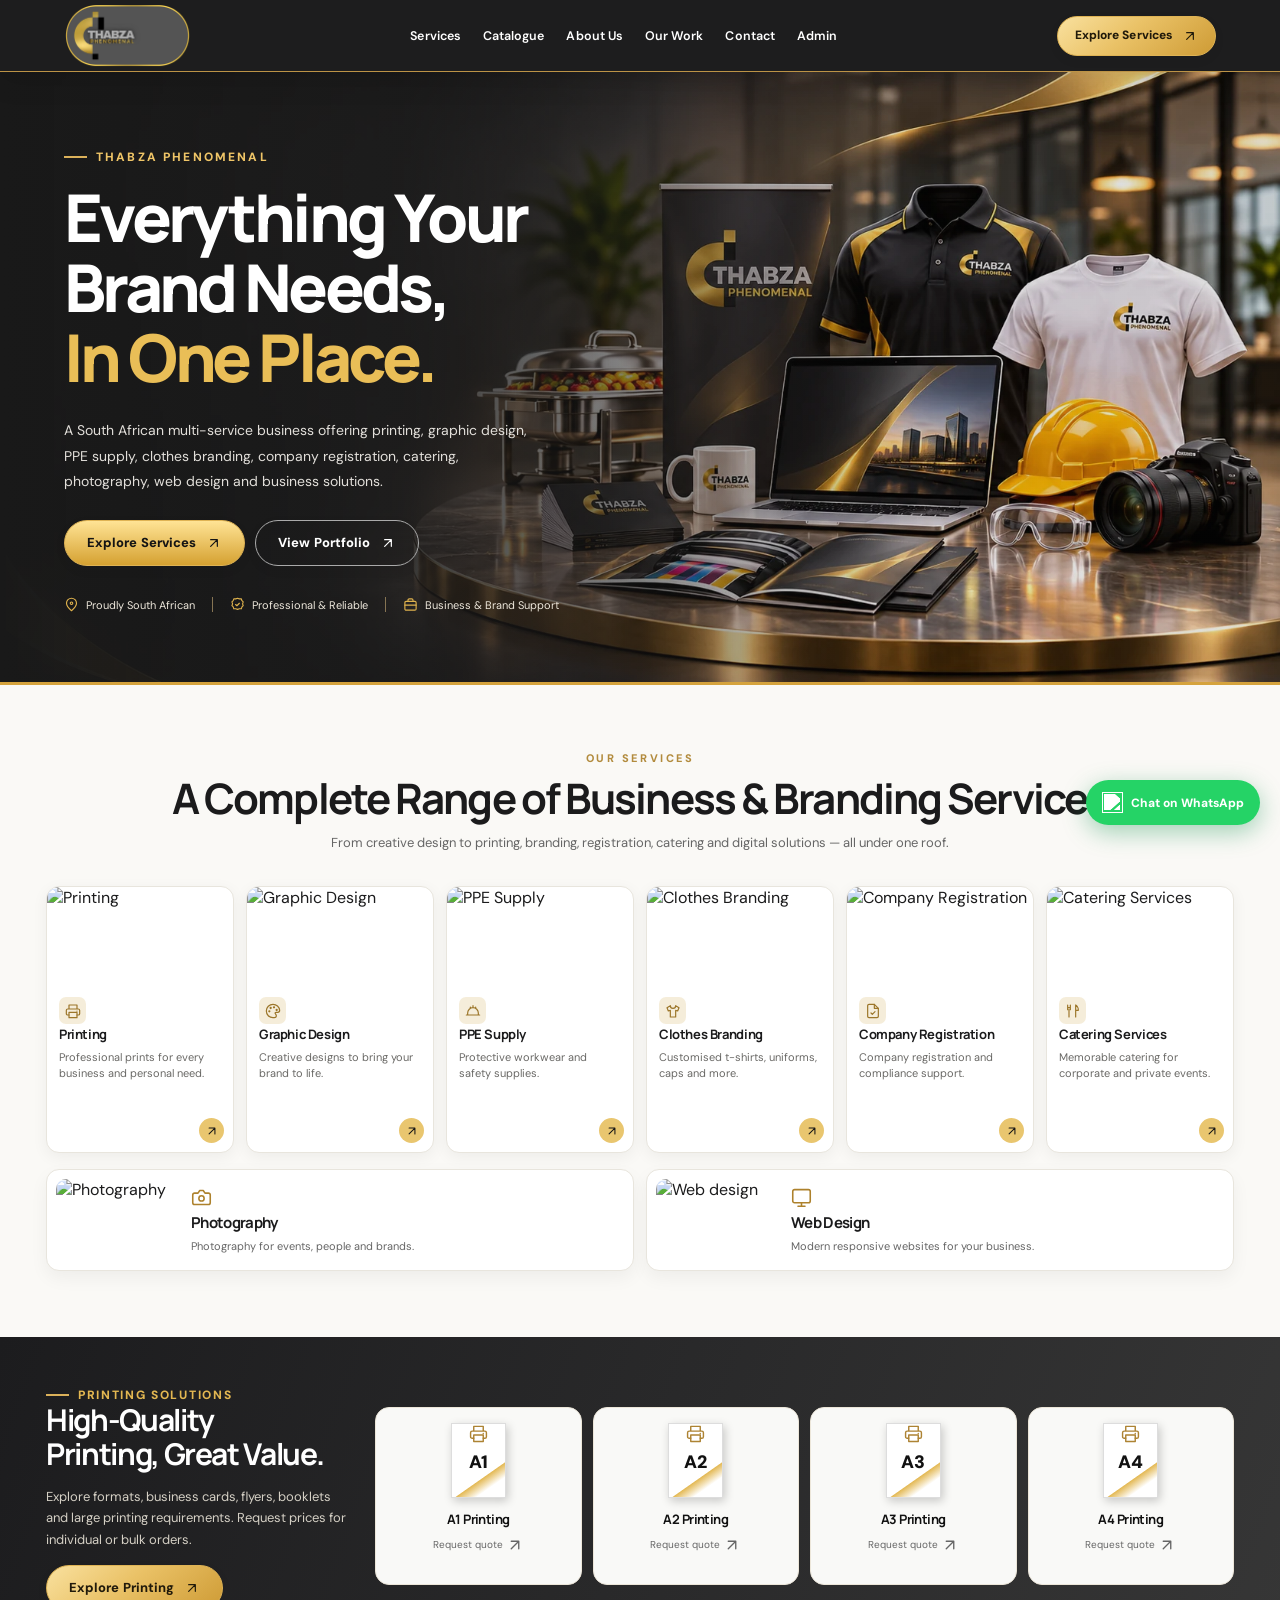
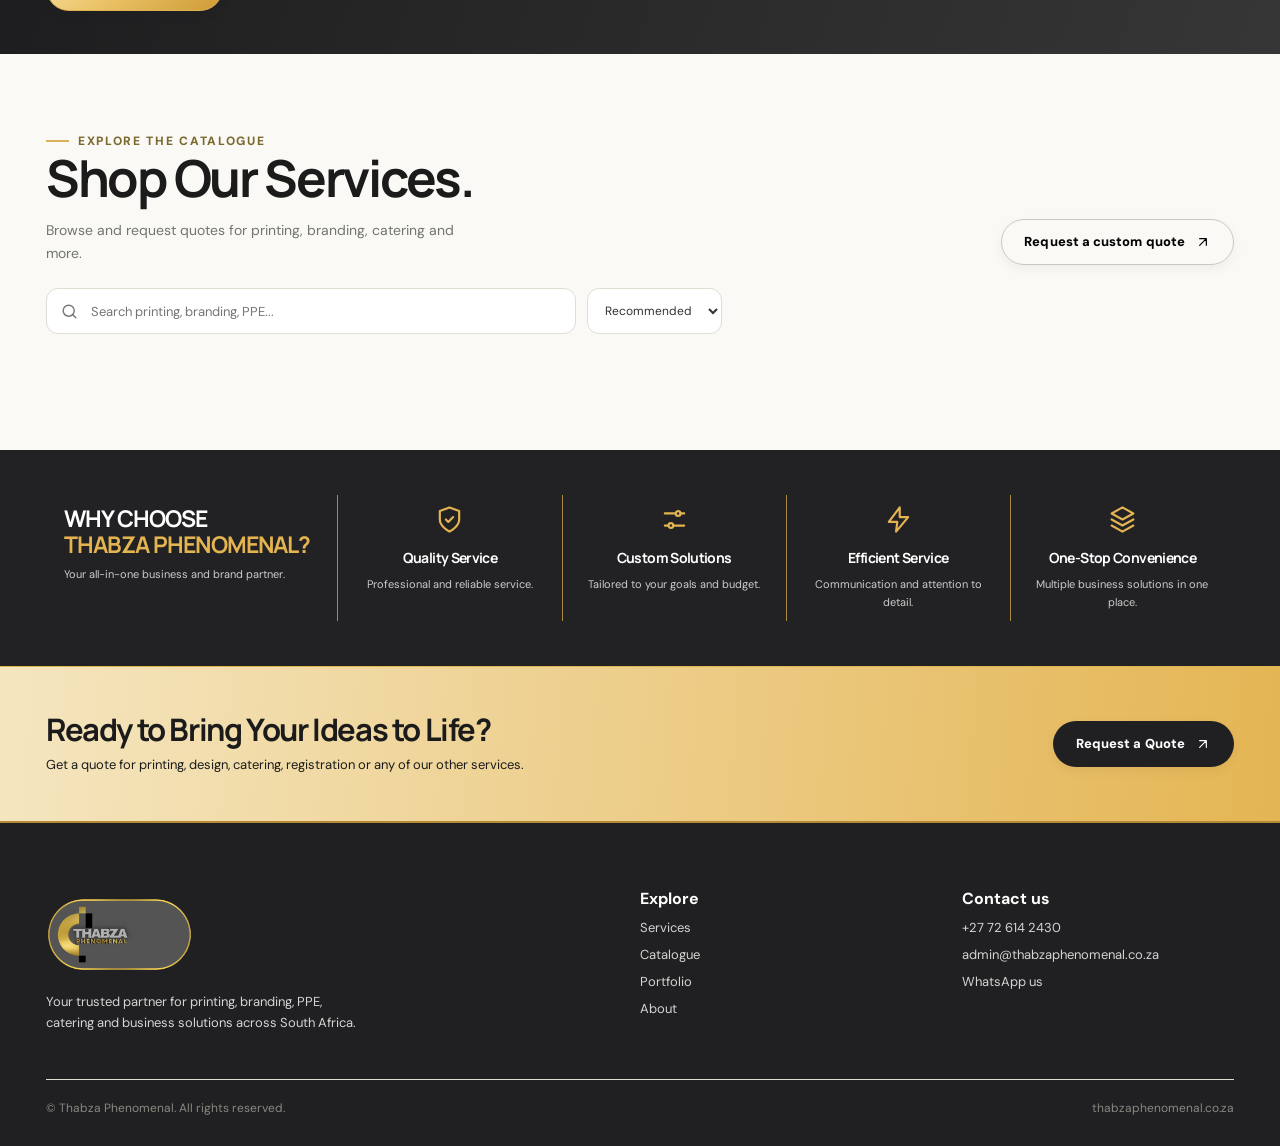
==== commit 6e479380: "Move About and Portfolio off homepage, refine action buttons and brand WhatsApp icon" ====
--- a/index.html
+++ b/index.html
@@ -171,19 +171,41 @@
  .back-to-top{width:40px;height:40px}.footer{padding-bottom:65px}
 }
 @media(max-width:355px){.hero-premium h1{font-size:35px}.premium-service img{height:86px}.premium-service>div{min-height:124px}.catalogue-controls select{max-width:90px}}
+
+/* Elegant interactive action system */
+:root{--action-gold:#e3ba60;--action-black:#202024}
+.btn{position:relative;isolation:isolate;overflow:hidden;border-radius:999px;font-weight:800;letter-spacing:.006em;transition:transform .23s cubic-bezier(.2,.8,.2,1),box-shadow .23s,background .23s,border-color .23s;box-shadow:0 4px 12px #0000000d}
+.btn::before{content:"";position:absolute;inset:0;background:linear-gradient(115deg,transparent 22%,#ffffff55 48%,transparent 71%);transform:translateX(-140%);transition:transform .62s ease;pointer-events:none}
+.btn:hover::before{transform:translateX(140%)}
+.btn:hover{transform:translateY(-3px);box-shadow:0 12px 26px #00000028}
+.btn:active{transform:translateY(0) scale(.98)}
+.btn-gold,.head .btn-dark{background:linear-gradient(140deg,#f9e19f 0%,#eac267 44%,#ce9b35 100%);color:#211a0b;border:1px solid #dfb354}
+.btn-outline{border-width:1.5px}
+.head .btn-dark{font-weight:800}
+.btn .svg-icon{transition:transform .25s ease}
+.btn:hover .svg-icon{transform:translate(2px,-2px)}
+.premium-service,.premium-extra,.print-products>a,.catalogue-item{transition:transform .25s,box-shadow .25s,border-color .25s}
+.premium-service:hover,.premium-extra:hover{border-color:#d4b46f;box-shadow:0 14px 28px #00000016}
+.premium-service:hover b{background:#bd8b2d;color:#fff}
+.catalogue-action:hover{transform:translateY(-2px)}
+.whatsapp-float{background:#25d366;box-shadow:0 7px 24px #0b8d4960;color:#fff}
+.whatsapp-float:hover{background:#1fbd5b;box-shadow:0 10px 28px #0b8d4970}
+.whatsapp-brand{width:21px;height:21px;filter:brightness(0) invert(1);display:block}
+@media(max-width:700px){.whatsapp-brand{width:24px;height:24px}.btn:hover{transform:none}}
+@media(prefers-reduced-motion:reduce){.btn::before{display:none}}
 </style></head><body><svg xmlns="http://www.w3.org/2000/svg" aria-hidden="true" class="svg-defs" width="0" height="0" style="position:absolute;overflow:hidden"><defs><symbol id="i-arrow-up-right" viewBox="0 0 24 24" fill="none" stroke="currentColor" stroke-width="1.8" stroke-linecap="round" stroke-linejoin="round"><path d="M7 17 17 7M7 7h10v10"/></symbol><symbol id="i-arrow-right" viewBox="0 0 24 24" fill="none" stroke="currentColor" stroke-width="1.8" stroke-linecap="round" stroke-linejoin="round"><path d="M5 12h14m-6-6 6 6-6 6"/></symbol><symbol id="i-printer" viewBox="0 0 24 24" fill="none" stroke="currentColor" stroke-width="1.8" stroke-linecap="round" stroke-linejoin="round"><path d="M6 9V3h12v6M6 18H4a2 2 0 0 1-2-2v-5a2 2 0 0 1 2-2h16a2 2 0 0 1 2 2v5a2 2 0 0 1-2 2h-2"/><path d="M6 14h12v8H6zM18 12h.01"/></symbol><symbol id="i-palette" viewBox="0 0 24 24" fill="none" stroke="currentColor" stroke-width="1.8" stroke-linecap="round" stroke-linejoin="round"><circle cx="13.5" cy="6.5" r=".8"/><circle cx="17.5" cy="10.5" r=".8"/><circle cx="8.5" cy="7.5" r=".8"/><circle cx="6.5" cy="12.5" r=".8"/><path d="M12 2a10 10 0 0 0 0 20h2a3 3 0 0 0 3-3c0-1.3-.8-2-1.5-3s-.5-2 1.5-2H19A3 3 0 0 0 22 11 10 10 0 0 0 12 2Z"/></symbol><symbol id="i-hard-hat" viewBox="0 0 24 24" fill="none" stroke="currentColor" stroke-width="1.8" stroke-linecap="round" stroke-linejoin="round"><path d="M2 18h20M4 18v-3a8 8 0 0 1 16 0v3M12 7V4m-4 4V6m8 2V6"/></symbol><symbol id="i-shirt" viewBox="0 0 24 24" fill="none" stroke="currentColor" stroke-width="1.8" stroke-linecap="round" stroke-linejoin="round"><path d="m16 4 5 3-2 5-3-1v10H8V11l-3 1-2-5 5-3a4 4 0 0 0 8 0Z"/></symbol><symbol id="i-file-check" viewBox="0 0 24 24" fill="none" stroke="currentColor" stroke-width="1.8" stroke-linecap="round" stroke-linejoin="round"><path d="M14 2H6a2 2 0 0 0-2 2v16a2 2 0 0 0 2 2h12a2 2 0 0 0 2-2V8Z"/><path d="M14 2v6h6M9 15l2 2 4-4"/></symbol><symbol id="i-utensils" viewBox="0 0 24 24" fill="none" stroke="currentColor" stroke-width="1.8" stroke-linecap="round" stroke-linejoin="round"><path d="M4 3v7m4-7v7M4 7h4M6 10v11M16 3v18M16 3c3 2 4 5 4 8h-4"/></symbol><symbol id="i-camera" viewBox="0 0 24 24" fill="none" stroke="currentColor" stroke-width="1.8" stroke-linecap="round" stroke-linejoin="round"><path d="M14 4h-4L8 7H4a2 2 0 0 0-2 2v9a2 2 0 0 0 2 2h16a2 2 0 0 0 2-2V9a2 2 0 0 0-2-2h-4Z"/><circle cx="12" cy="13" r="3"/></symbol><symbol id="i-monitor" viewBox="0 0 24 24" fill="none" stroke="currentColor" stroke-width="1.8" stroke-linecap="round" stroke-linejoin="round"><rect x="2" y="3" width="20" height="15" rx="2"/><path d="M8 22h8m-4-4v4"/></symbol><symbol id="i-badge-check" viewBox="0 0 24 24" fill="none" stroke="currentColor" stroke-width="1.8" stroke-linecap="round" stroke-linejoin="round"><path d="m9 12 2 2 4-4"/><path d="m12 2 3 1 3-.1 1.1 3 2 2-1 3 1 3-2 2-1 3-3-.1-3 1-3-1-3 .1-1-3-2-2 1-3-1-3 2-2 1-3 3 .1Z"/></symbol><symbol id="i-shield-check" viewBox="0 0 24 24" fill="none" stroke="currentColor" stroke-width="1.8" stroke-linecap="round" stroke-linejoin="round"><path d="M12 22s8-4 8-10V5l-8-3-8 3v7c0 6 8 10 8 10Z"/><path d="m9 12 2 2 4-4"/></symbol><symbol id="i-layers" viewBox="0 0 24 24" fill="none" stroke="currentColor" stroke-width="1.8" stroke-linecap="round" stroke-linejoin="round"><path d="m12 2 9 5-9 5-9-5 9-5Zm-9 10 9 5 9-5M3 17l9 5 9-5"/></symbol><symbol id="i-sliders" viewBox="0 0 24 24" fill="none" stroke="currentColor" stroke-width="1.8" stroke-linecap="round" stroke-linejoin="round"><path d="M4 7h9m4 0h3M4 17h3m4 0h9"/><circle cx="15" cy="7" r="2"/><circle cx="9" cy="17" r="2"/></symbol><symbol id="i-zap" viewBox="0 0 24 24" fill="none" stroke="currentColor" stroke-width="1.8" stroke-linecap="round" stroke-linejoin="round"><path d="m13 2-9 12h7l-1 8 10-12h-7V2Z"/></symbol><symbol id="i-menu" viewBox="0 0 24 24" fill="none" stroke="currentColor" stroke-width="1.8" stroke-linecap="round" stroke-linejoin="round"><path d="M4 7h16M4 12h16M4 17h16"/></symbol><symbol id="i-x" viewBox="0 0 24 24" fill="none" stroke="currentColor" stroke-width="1.8" stroke-linecap="round" stroke-linejoin="round"><path d="M18 6 6 18M6 6l12 12"/></symbol><symbol id="i-search" viewBox="0 0 24 24" fill="none" stroke="currentColor" stroke-width="1.8" stroke-linecap="round" stroke-linejoin="round"><circle cx="11" cy="11" r="7"/><path d="m20 20-4-4"/></symbol><symbol id="i-image" viewBox="0 0 24 24" fill="none" stroke="currentColor" stroke-width="1.8" stroke-linecap="round" stroke-linejoin="round"><rect x="3" y="3" width="18" height="18" rx="2"/><circle cx="8.5" cy="8.5" r="1.5"/><path d="m21 15-5-5L5 21"/></symbol><symbol id="i-briefcase" viewBox="0 0 24 24" fill="none" stroke="currentColor" stroke-width="1.8" stroke-linecap="round" stroke-linejoin="round"><rect x="3" y="7" width="18" height="14" rx="2"/><path d="M8 7V5a2 2 0 0 1 2-2h4a2 2 0 0 1 2 2v2M3 13h18"/></symbol><symbol id="i-package" viewBox="0 0 24 24" fill="none" stroke="currentColor" stroke-width="1.8" stroke-linecap="round" stroke-linejoin="round"><path d="m12 2 9 5-9 5-9-5 9-5ZM3 7v10l9 5 9-5V7M12 12v10"/></symbol><symbol id="i-phone" viewBox="0 0 24 24" fill="none" stroke="currentColor" stroke-width="1.8" stroke-linecap="round" stroke-linejoin="round"><path d="M22 16.9v3a2 2 0 0 1-2.2 2c-9.6-1-16.7-8.1-17.7-17.7A2 2 0 0 1 4.1 2h3a2 2 0 0 1 2 1.7l.5 2.8a2 2 0 0 1-.6 1.8L7.3 10a16 16 0 0 0 6.7 6.7l1.7-1.7a2 2 0 0 1 1.8-.6l2.8.5a2 2 0 0 1 1.7 2Z"/></symbol><symbol id="i-mail" viewBox="0 0 24 24" fill="none" stroke="currentColor" stroke-width="1.8" stroke-linecap="round" stroke-linejoin="round"><rect x="2" y="4" width="20" height="16" rx="2"/><path d="m22 6-10 7L2 6"/></symbol><symbol id="i-map-pin" viewBox="0 0 24 24" fill="none" stroke="currentColor" stroke-width="1.8" stroke-linecap="round" stroke-linejoin="round"><path d="M20 10c0 5-8 12-8 12S4 15 4 10a8 8 0 0 1 16 0Z"/><circle cx="12" cy="10" r="2"/></symbol><symbol id="i-chevron-left" viewBox="0 0 24 24" fill="none" stroke="currentColor" stroke-width="1.8" stroke-linecap="round" stroke-linejoin="round"><path d="m15 18-6-6 6-6"/></symbol><symbol id="i-chevron-down" viewBox="0 0 24 24" fill="none" stroke="currentColor" stroke-width="1.8" stroke-linecap="round" stroke-linejoin="round"><path d="m6 9 6 6 6-6"/></symbol><symbol id="i-check" viewBox="0 0 24 24" fill="none" stroke="currentColor" stroke-width="1.8" stroke-linecap="round" stroke-linejoin="round"><path d="m5 12 4 4L19 6"/></symbol><symbol id="i-message-circle" viewBox="0 0 24 24" fill="none" stroke="currentColor" stroke-width="1.8" stroke-linecap="round" stroke-linejoin="round"><path d="M21 11.5a8.5 8.5 0 0 1-8.5 8.5 9 9 0 0 1-4-.9L3 21l1.9-5.5A8.5 8.5 0 1 1 21 11.5Z"/><path d="M8.5 10.5c.9 2 2.1 3.1 4.2 4.1l1.5-1"/></symbol><symbol id="i-arrow-up" viewBox="0 0 24 24" fill="none" stroke="currentColor" stroke-width="1.8" stroke-linecap="round" stroke-linejoin="round"><path d="M12 19V5m-7 7 7-7 7 7"/></symbol><symbol id="i-shopping-bag" viewBox="0 0 24 24" fill="none" stroke="currentColor" stroke-width="1.8" stroke-linecap="round" stroke-linejoin="round"><path d="M4 8h16l-1 13H5L4 8Z"/><path d="M9 9V6a3 3 0 0 1 6 0v3"/></symbol></defs></svg>
 <div class="topbar">PROFESSIONAL PRINTING • CREATIVE BRANDING • BUSINESS SOLUTIONS</div>
-<header class="wrap head"><a href="#" class="brand"><img class="brand-logo" src="assets/logo.png" alt="Thabza Phenomenal" onerror="this.style.display='none';this.insertAdjacentHTML('afterend','<span>THABZA<small>PHENOMENAL</small></span>')"></a><nav id="nav" class="nav"><a href="#services">Services</a><a href="#shop">Catalogue</a><a href="#about">About Us</a><a href="#work">Our Work</a><a href="#contact">Contact</a><a href="#admin" id="adminLink">Admin</a></nav><div class="actions"><a href="#shop" class="btn btn-dark small">Explore Services <svg class="svg-icon" aria-hidden="true" viewBox="0 0 24 24"><use href="#i-arrow-up-right"></use></svg></a><button id="menu" class="menu" aria-label="Toggle menu" aria-expanded="false"><svg class="svg-icon" aria-hidden="true" viewBox="0 0 24 24"><use href="#i-menu"></use></svg></button></div></header>
-<main id="publicSite"><div class="hero-premium"><div class="hero-inner"><div class="hero-text"><div class="eyebrow">THABZA PHENOMENAL</div><h1>Everything Your<br>Brand Needs,<br><em>In One Place.</em></h1><p>A South African multi-service business offering printing, graphic design, PPE supply, clothes branding, company registration, catering, photography, web design and business solutions.</p><div class="hero-buttons"><a href="#services" class="btn btn-gold">Explore Services <svg class="svg-icon" aria-hidden="true" viewBox="0 0 24 24"><use href="#i-arrow-up-right"></use></svg></a><a href="#work" class="btn btn-outline">Our Work <svg class="svg-icon" aria-hidden="true" viewBox="0 0 24 24"><use href="#i-arrow-up-right"></use></svg></a></div><div class="hero-trust"><span><svg class="svg-icon" aria-hidden="true" viewBox="0 0 24 24"><use href="#i-map-pin"></use></svg> Proudly South African</span><span><svg class="svg-icon" aria-hidden="true" viewBox="0 0 24 24"><use href="#i-badge-check"></use></svg> Professional &amp; Reliable</span><span><svg class="svg-icon" aria-hidden="true" viewBox="0 0 24 24"><use href="#i-briefcase"></use></svg> Business &amp; Brand Support</span></div></div></div></div>
+<header class="wrap head"><a href="#" class="brand"><img class="brand-logo" src="assets/logo.png" alt="Thabza Phenomenal" onerror="this.style.display='none';this.insertAdjacentHTML('afterend','<span>THABZA<small>PHENOMENAL</small></span>')"></a><nav id="nav" class="nav"><a href="#services">Services</a><a href="#shop">Catalogue</a><a href="about.html">About Us</a><a href="portfolio.html">Our Work</a><a href="#contact">Contact</a><a href="#admin" id="adminLink">Admin</a></nav><div class="actions"><a href="#shop" class="btn btn-dark small">Explore Services <svg class="svg-icon" aria-hidden="true" viewBox="0 0 24 24"><use href="#i-arrow-up-right"></use></svg></a><button id="menu" class="menu" aria-label="Toggle menu" aria-expanded="false"><svg class="svg-icon" aria-hidden="true" viewBox="0 0 24 24"><use href="#i-menu"></use></svg></button></div></header>
+<main id="publicSite"><div class="hero-premium"><div class="hero-inner"><div class="hero-text"><div class="eyebrow">THABZA PHENOMENAL</div><h1>Everything Your<br>Brand Needs,<br><em>In One Place.</em></h1><p>A South African multi-service business offering printing, graphic design, PPE supply, clothes branding, company registration, catering, photography, web design and business solutions.</p><div class="hero-buttons"><a href="#services" class="btn btn-gold">Explore Services <svg class="svg-icon" aria-hidden="true" viewBox="0 0 24 24"><use href="#i-arrow-up-right"></use></svg></a><a href="portfolio.html" class="btn btn-outline">View Portfolio <svg class="svg-icon" aria-hidden="true" viewBox="0 0 24 24"><use href="#i-arrow-up-right"></use></svg></a></div><div class="hero-trust"><span><svg class="svg-icon" aria-hidden="true" viewBox="0 0 24 24"><use href="#i-map-pin"></use></svg> Proudly South African</span><span><svg class="svg-icon" aria-hidden="true" viewBox="0 0 24 24"><use href="#i-badge-check"></use></svg> Professional &amp; Reliable</span><span><svg class="svg-icon" aria-hidden="true" viewBox="0 0 24 24"><use href="#i-briefcase"></use></svg> Business &amp; Brand Support</span></div></div></div></div>
 <section id="services" class="service-premium"><div class="wrap"><div class="premium-tag">OUR SERVICES</div><h2 class="premium-title">A Complete Range of Business & Branding Services</h2><p class="premium-sub">From creative design to printing, branding, registration, catering and digital solutions — all under one roof.</p><div class="premium-grid"><a class="premium-service" href="#shop" data-category="printing"><img src="https://images.unsplash.com/photo-1562654501-a0ccc0fc3fb1?w=600&q=80" alt="Printing" loading="lazy"><div><span class="service-badge"><svg class="svg-icon" aria-hidden="true" viewBox="0 0 24 24"><use href="#i-printer"></use></svg></span><h3>Printing</h3><p>Professional prints for every business and personal need.</p><b><svg class="svg-icon" aria-hidden="true" viewBox="0 0 24 24"><use href="#i-arrow-up-right"></use></svg></b></div></a><a class="premium-service" href="#shop" data-category="graphic-design"><img src="https://images.unsplash.com/photo-1626785774573-4b799315345d?w=600&q=80" alt="Graphic Design" loading="lazy"><div><span class="service-badge"><svg class="svg-icon" aria-hidden="true" viewBox="0 0 24 24"><use href="#i-palette"></use></svg></span><h3>Graphic Design</h3><p>Creative designs to bring your brand to life.</p><b><svg class="svg-icon" aria-hidden="true" viewBox="0 0 24 24"><use href="#i-arrow-up-right"></use></svg></b></div></a><a class="premium-service" href="#shop" data-category="ppe"><img src="https://images.unsplash.com/photo-1504307651254-35680f356dfd?w=600&q=80" alt="PPE Supply" loading="lazy"><div><span class="service-badge"><svg class="svg-icon" aria-hidden="true" viewBox="0 0 24 24"><use href="#i-hard-hat"></use></svg></span><h3>PPE Supply</h3><p>Protective workwear and safety supplies.</p><b><svg class="svg-icon" aria-hidden="true" viewBox="0 0 24 24"><use href="#i-arrow-up-right"></use></svg></b></div></a><a class="premium-service" href="#shop" data-category="clothing"><img src="https://images.unsplash.com/photo-1503342217505-b0a15ec3261c?w=600&q=80" alt="Clothes Branding" loading="lazy"><div><span class="service-badge"><svg class="svg-icon" aria-hidden="true" viewBox="0 0 24 24"><use href="#i-shirt"></use></svg></span><h3>Clothes Branding</h3><p>Customised t-shirts, uniforms, caps and more.</p><b><svg class="svg-icon" aria-hidden="true" viewBox="0 0 24 24"><use href="#i-arrow-up-right"></use></svg></b></div></a><a class="premium-service" href="#shop" data-category="company-solutions"><img src="https://images.unsplash.com/photo-1450101499163-c8848c66ca85?w=600&q=80" alt="Company Registration" loading="lazy"><div><span class="service-badge"><svg class="svg-icon" aria-hidden="true" viewBox="0 0 24 24"><use href="#i-file-check"></use></svg></span><h3>Company Registration</h3><p>Company registration and compliance support.</p><b><svg class="svg-icon" aria-hidden="true" viewBox="0 0 24 24"><use href="#i-arrow-up-right"></use></svg></b></div></a><a class="premium-service" href="#shop" data-category="catering"><img src="https://images.unsplash.com/photo-1555244162-803834f70033?w=600&q=80" alt="Catering Services" loading="lazy"><div><span class="service-badge"><svg class="svg-icon" aria-hidden="true" viewBox="0 0 24 24"><use href="#i-utensils"></use></svg></span><h3>Catering Services</h3><p>Memorable catering for corporate and private events.</p><b><svg class="svg-icon" aria-hidden="true" viewBox="0 0 24 24"><use href="#i-arrow-up-right"></use></svg></b></div></a></div><div class="premium-extras"><a class="premium-extra" href="#shop" data-category="photography"><img src="https://images.unsplash.com/photo-1452587925148-ce544e77e70d?w=500&q=80" alt="Photography"><div><span class="extra-icon"><svg class="svg-icon" aria-hidden="true" viewBox="0 0 24 24"><use href="#i-camera"></use></svg></span><h3>Photography</h3><p>Photography for events, people and brands.</p></div></a><a class="premium-extra" href="#shop" data-category="web-design"><img src="https://images.unsplash.com/photo-1460925895917-afdab827c52f?w=500&q=80" alt="Web design"><div><span class="extra-icon"><svg class="svg-icon" aria-hidden="true" viewBox="0 0 24 24"><use href="#i-monitor"></use></svg></span><h3>Web Design</h3><p>Modern responsive websites for your business.</p></div></a></div></div></section>
 <section class="print-band"><div class="wrap print-layout"><div><span class="eyebrow" style="color:#e3b751">PRINTING SOLUTIONS</span><h2>High-Quality<br>Printing, Great Value.</h2><p>Explore formats, business cards, flyers, booklets and large printing requirements. Request prices for individual or bulk orders.</p><a href="#shop" data-category="printing" class="btn btn-gold">Explore Printing <svg class="svg-icon" aria-hidden="true" viewBox="0 0 24 24"><use href="#i-arrow-up-right"></use></svg></a></div><div class="print-products"><a href="#shop" data-category="printing"><span class="print-sheet"><small><svg class="svg-icon" aria-hidden="true" viewBox="0 0 24 24"><use href="#i-printer"></use></svg></small>A1</span><h3>A1 Printing</h3><p>Request quote <svg class="svg-icon" aria-hidden="true" viewBox="0 0 24 24"><use href="#i-arrow-up-right"></use></svg></p></a><a href="#shop" data-category="printing"><span class="print-sheet"><small><svg class="svg-icon" aria-hidden="true" viewBox="0 0 24 24"><use href="#i-printer"></use></svg></small>A2</span><h3>A2 Printing</h3><p>Request quote <svg class="svg-icon" aria-hidden="true" viewBox="0 0 24 24"><use href="#i-arrow-up-right"></use></svg></p></a><a href="#shop" data-category="printing"><span class="print-sheet"><small><svg class="svg-icon" aria-hidden="true" viewBox="0 0 24 24"><use href="#i-printer"></use></svg></small>A3</span><h3>A3 Printing</h3><p>Request quote <svg class="svg-icon" aria-hidden="true" viewBox="0 0 24 24"><use href="#i-arrow-up-right"></use></svg></p></a><a href="#shop" data-category="printing"><span class="print-sheet"><small><svg class="svg-icon" aria-hidden="true" viewBox="0 0 24 24"><use href="#i-printer"></use></svg></small>A4</span><h3>A4 Printing</h3><p>Request quote <svg class="svg-icon" aria-hidden="true" viewBox="0 0 24 24"><use href="#i-arrow-up-right"></use></svg></p></a></div></div></section>
 <section id="shop" class="cream"><div class="wrap"><div class="section-head"><div><span class="eyebrow">EXPLORE THE CATALOGUE</span><h2>Shop Our Services.</h2><p>Browse and request quotes for printing, branding, catering and more.</p></div><button class="btn btn-outline" onclick="openGeneralQuote()">Request a custom quote <svg class="svg-icon" aria-hidden="true" viewBox="0 0 24 24"><use href="#i-arrow-up-right"></use></svg></button></div><div class="catalogue-controls"><label class="catalogue-search"><svg class="svg-icon" aria-hidden="true" viewBox="0 0 24 24"><use href="#i-search"></use></svg><input id="search" placeholder="Search printing, branding, PPE..." aria-label="Search products"></label><select id="catalogueSort" aria-label="Sort catalogue"><option value="default">Recommended</option><option value="az">Name A–Z</option><option value="za">Name Z–A</option></select></div><div id="categoryTabs" class="tabs"></div><div id="catalogueCount" class="catalogue-count" aria-live="polite"></div><div id="products" class="grid"></div></div></section>
-<section id="work" class="wrap"><div class="section-head"><div><span class="eyebrow">OUR PORTFOLIO</span><h2>Recent Work.</h2><p>Our team can upload and organise portfolio photos from the admin dashboard.</p></div><a href="#contact" class="btn btn-outline">Start a Project <svg class="svg-icon" aria-hidden="true" viewBox="0 0 24 24"><use href="#i-arrow-up-right"></use></svg></a></div><div id="portfolio" class="portfolio"></div></section>
+
 <section class="why-premium"><div class="wrap"><div><h2>WHY CHOOSE<br><span>THABZA PHENOMENAL?</span></h2><p>Your all-in-one business and brand partner.</p></div><div><b><svg class="svg-icon" aria-hidden="true" viewBox="0 0 24 24"><use href="#i-shield-check"></use></svg></b><h3>Quality Service</h3><p>Professional and reliable service.</p></div><div><b><svg class="svg-icon" aria-hidden="true" viewBox="0 0 24 24"><use href="#i-sliders"></use></svg></b><h3>Custom Solutions</h3><p>Tailored to your goals and budget.</p></div><div><b><svg class="svg-icon" aria-hidden="true" viewBox="0 0 24 24"><use href="#i-zap"></use></svg></b><h3>Efficient Service</h3><p>Communication and attention to detail.</p></div><div><b><svg class="svg-icon" aria-hidden="true" viewBox="0 0 24 24"><use href="#i-layers"></use></svg></b><h3>One-Stop Convenience</h3><p>Multiple business solutions in one place.</p></div></div></section>
-<section id="about" class="wrap"><div class="split"><div class="showcase"></div><div><span class="eyebrow">ABOUT US</span><h2>More Than a<br>Service Provider.</h2><p style="color:#666;margin:20px 0">We're passionate about helping clients bring bold ideas into the real world, from business essentials to creative identity and professional service.</p><a href="#contact" class="btn btn-dark">Let's Work Together <svg class="svg-icon" aria-hidden="true" viewBox="0 0 24 24"><use href="#i-arrow-up-right"></use></svg></a></div></div></section>
-<section class="final-premium" id="contact"><div class="wrap"><div><h2>Ready to Bring Your Ideas to Life?</h2><p>Get a quote for printing, design, catering, registration or any of our other services.</p></div><button class="btn btn-dark" onclick="openGeneralQuote()">Request a Quote <svg class="svg-icon" aria-hidden="true" viewBox="0 0 24 24"><use href="#i-arrow-up-right"></use></svg></button></div></section></main><footer id="footer" class="footer"><div class="wrap"><div class="foot-grid"><div><a href="#" class="brand"><img class="brand-logo" src="assets/logo.png" alt="Thabza Phenomenal" onerror="this.style.display='none';this.insertAdjacentHTML('afterend','<span>THABZA<small>PHENOMENAL</small></span>')"></a><p style="margin-top:20px;max-width:325px">Your trusted partner for printing, branding, PPE, catering and business solutions across South Africa.</p></div><div><b>Explore</b><a href="#services">Services</a><a href="#shop">Catalogue</a><a href="#work">Portfolio</a><a href="#about">About</a></div><div><b>Contact us</b><a href="tel:+27726142430">+27 72 614 2430</a><a href="mailto:admin@thabzaphenomenal.co.za">admin@thabzaphenomenal.co.za</a><a href="https://wa.me/27726142430" target="_blank" rel="noopener">WhatsApp us</a></div></div><div class="footerline">© <span id="year"></span> Thabza Phenomenal. All rights reserved. <span style="float:right">thabzaphenomenal.co.za</span></div></div></footer>
+
+<section class="final-premium" id="contact"><div class="wrap"><div><h2>Ready to Bring Your Ideas to Life?</h2><p>Get a quote for printing, design, catering, registration or any of our other services.</p></div><button class="btn btn-dark" onclick="openGeneralQuote()">Request a Quote <svg class="svg-icon" aria-hidden="true" viewBox="0 0 24 24"><use href="#i-arrow-up-right"></use></svg></button></div></section></main><footer id="footer" class="footer"><div class="wrap"><div class="foot-grid"><div><a href="#" class="brand"><img class="brand-logo" src="assets/logo.png" alt="Thabza Phenomenal" onerror="this.style.display='none';this.insertAdjacentHTML('afterend','<span>THABZA<small>PHENOMENAL</small></span>')"></a><p style="margin-top:20px;max-width:325px">Your trusted partner for printing, branding, PPE, catering and business solutions across South Africa.</p></div><div><b>Explore</b><a href="#services">Services</a><a href="#shop">Catalogue</a><a href="portfolio.html">Portfolio</a><a href="about.html">About</a></div><div><b>Contact us</b><a href="tel:+27726142430">+27 72 614 2430</a><a href="mailto:admin@thabzaphenomenal.co.za">admin@thabzaphenomenal.co.za</a><a href="https://wa.me/27726142430" target="_blank" rel="noopener">WhatsApp us</a></div></div><div class="footerline">© <span id="year"></span> Thabza Phenomenal. All rights reserved. <span style="float:right">thabzaphenomenal.co.za</span></div></div></footer>
 <section id="admin" class="admin"><div class="wrap"><div class="section-head"><div><span class="eyebrow">Management suite</span><h2>Website control centre</h2></div><button class="btn btn-outline" onclick="leaveAdmin()"><svg class="svg-icon" aria-hidden="true" viewBox="0 0 24 24"><use href="#i-chevron-left"></use></svg> Back to website</button></div><div id="loginBox" style="max-width:480px;background:white;border-radius:18px;padding:28px"><h3>Administrator sign in</h3><p class="hint">Only approved administrator accounts can manage the website.</p><form id="loginForm"><div class="field"><label>Email</label><input name="email" type="email" required></div><div class="field"><label>Password</label><input name="password" type="password" required></div><button class="btn btn-dark" type="submit">Sign in</button></form></div><div id="adminApp" class="admin-layout hidden"><div id="adminSide" class="admin-side"><button data-tab="overview">Overview</button><button data-tab="categories">Categories</button><button data-tab="products">Products</button><button data-tab="tiers">Bulk Prices</button><button data-tab="portfolio">Portfolio</button><button data-tab="orders">Orders</button><button data-tab="settings">Settings</button><button onclick="signOut()">Sign out</button></div><div id="adminMain" class="admin-main"></div></div></div></section>
-<div class="floating-tools" id="floatingTools"><a class="whatsapp-float" href="https://wa.me/27726142430?text=Hello%20Thabza%20Phenomenal%2C%20I%20would%20like%20to%20enquire%20about%20your%20services." target="_blank" rel="noopener noreferrer" aria-label="Chat on WhatsApp" title="Chat on WhatsApp"><svg class="svg-icon" aria-hidden="true" viewBox="0 0 24 24"><use href="#i-message-circle"></use></svg><span>Chat on WhatsApp</span></a><button type="button" id="backToTop" class="back-to-top" aria-label="Back to top" title="Back to top"><svg class="svg-icon" aria-hidden="true" viewBox="0 0 24 24"><use href="#i-arrow-up"></use></svg></button></div><div id="modalBack" class="modal-back" role="presentation"><div class="modal" role="dialog" aria-modal="true"><button class="close" onclick="closeModal()" aria-label="Close"><svg class="svg-icon" aria-hidden="true" viewBox="0 0 24 24"><use href="#i-x"></use></svg></button><div id="modalContent"></div></div></div><div id="toast" class="toast" role="status"></div>
+<div class="floating-tools" id="floatingTools"><a class="whatsapp-float" href="https://wa.me/27726142430?text=Hello%20Thabza%20Phenomenal%2C%20I%20would%20like%20to%20enquire%20about%20your%20services." target="_blank" rel="noopener noreferrer" aria-label="Chat on WhatsApp" title="Chat on WhatsApp"><img src="assets/whatsapp.svg" alt="" aria-hidden="true" class="whatsapp-brand"><span>Chat on WhatsApp</span></a><button type="button" id="backToTop" class="back-to-top" aria-label="Back to top" title="Back to top"><svg class="svg-icon" aria-hidden="true" viewBox="0 0 24 24"><use href="#i-arrow-up"></use></svg></button></div><div id="modalBack" class="modal-back" role="presentation"><div class="modal" role="dialog" aria-modal="true"><button class="close" onclick="closeModal()" aria-label="Close"><svg class="svg-icon" aria-hidden="true" viewBox="0 0 24 24"><use href="#i-x"></use></svg></button><div id="modalContent"></div></div></div><div id="toast" class="toast" role="status"></div>
 <script>
 const SUPA_URL='https://tjlanldknskbahzxwecw.supabase.co',SUPA_KEY='sb_publishable_4kTdJhBYRsTwIu3UWGDhDw_BXmVrsXw';
 const db=window.supabase.createClient(SUPA_URL,SUPA_KEY);
@@ -218,7 +240,7 @@
  const cost=(p.price_type==='quote'||p.base_price==null)?'Custom quote':p.price_type==='tiered'?'Bulk pricing':currency(p.base_price);
  return '<article class="product catalogue-item"><div class="product-img">'+(p.image_url?'<img src="'+esc(p.image_url)+'" alt="'+esc(p.name)+'" loading="lazy">':'<span class="catalogue-placeholder">'+svgIcon(iconName)+'</span>')+'<span class="product-category">'+esc(nameCat(p.category_id))+'</span></div><div class="product-info"><h3>'+esc(p.name)+'</h3><p>'+esc(p.description||'Professional services tailored to your requirements.')+'</p><div class="product-foot"><span class="price">'+esc(cost)+'</span><button class="catalogue-action" type="button" data-enquire="'+esc(p.id)+'" aria-label="Enquire about '+esc(p.name)+'">'+svgIcon('arrow-up-right')+'</button></div></div></article>';
  }).join('')||'<div class="catalogue-empty"><span class="empty-icon">'+svgIcon('search')+'</span><h3>No matching services</h3><p>Try another keyword or choose All services.</p><button class="btn btn-dark small" id="resetCatalogue" type="button">Show all services</button></div>';
- $('portfolio').innerHTML=portfolio.filter(p=>p.active!==false).map(p=>'<article><img src="'+esc(p.image_url)+'" alt="'+esc(p.title)+'" loading="lazy"><div class="caption"><h3>'+esc(p.title)+'</h3><span>'+esc(nameCat(p.category_id))+'</span></div></article>').join('')||'<article class="portfolio-empty"><span class="empty-icon">'+svgIcon('image')+'</span><h3>Portfolio coming soon</h3><p>Our latest work will appear here as the team adds projects.</p></article>';
+ if($('portfolio')) $('portfolio').innerHTML=portfolio.filter(p=>p.active!==false).map(p=>'<article><img src="'+esc(p.image_url)+'" alt="'+esc(p.title)+'" loading="lazy"><div class="caption"><h3>'+esc(p.title)+'</h3><span>'+esc(nameCat(p.category_id))+'</span></div></article>').join('')||'<article class="portfolio-empty"><span class="empty-icon">'+svgIcon('image')+'</span><h3>Portfolio coming soon</h3><p>Our latest work will appear here as the team adds projects.</p></article>';
 }
 function selectCategory(c){activeCat=c;renderPublic()}
 $('search').oninput=renderPublic;
@@ -233,8 +255,8 @@
  modal('<h2>'+esc(p?.name||'Request a quotation')+'</h2><p class="hint">Tell us what you need. We will confirm specifications, availability and the final price.</p>'+priceInfo+'<form id="quoteForm"><div class="field"><label>Your name</label><input required name="name"></div><div class="field"><label>Phone / WhatsApp</label><input required name="phone" type="tel"></div><div class="field"><label>Quantity</label><input required name="qty" type="number" min="1" value="1"></div><div class="field"><label>Specifications / requirements</label><textarea name="notes" placeholder="Size, colour, finish, deadline and any other details"></textarea></div><button class="btn btn-dark" type="submit">Continue via WhatsApp <svg class="svg-icon" aria-hidden="true" viewBox="0 0 24 24"><use href="#i-arrow-up-right"></use></svg></button><p class="hint" style="margin-top:10px">This sends an enquiry, not an online payment or confirmed order.</p></form>');
  $('quoteForm').onsubmit=e=>{e.preventDefault();const f=new FormData(e.target),text='Hello Thabza Phenomenal! I would like a quote.\nService: '+(p?.name||'General enquiry')+'\nName: '+f.get('name')+'\nPhone: '+f.get('phone')+'\nQuantity: '+f.get('qty')+'\nRequirements: '+f.get('notes');window.open('https://wa.me/27726142430?text='+encodeURIComponent(text),'_blank','noopener');closeModal()};
 }
-function showAdmin(){location.hash='admin';$('publicSite').style.display='none';$('footer').style.display='none';$('admin').style.display='block';checkAdmin()}
-function leaveAdmin(){location.hash='';$('publicSite').style.display='';$('footer').style.display='';$('admin').style.display='none'}
+function showAdmin(){location.hash='admin';$('publicSite').style.display='none';$('footer').style.display='none';$('floatingTools').style.display='none';$('admin').style.display='block';checkAdmin()}
+function leaveAdmin(){location.hash='';$('publicSite').style.display='';$('footer').style.display='';$('floatingTools').style.display='';$('admin').style.display='none'}
 window.addEventListener('hashchange',()=>{if(location.hash==='#admin')showAdmin();else if($('admin').style.display==='block')leaveAdmin()});
 if(location.hash==='#admin')showAdmin();
 $('loginForm').onsubmit=async e=>{e.preventDefault();let f=new FormData(e.target),r=await db.auth.signInWithPassword({email:f.get('email'),password:f.get('password')});if(r.error)return toast(r.error.message);checkAdmin()};
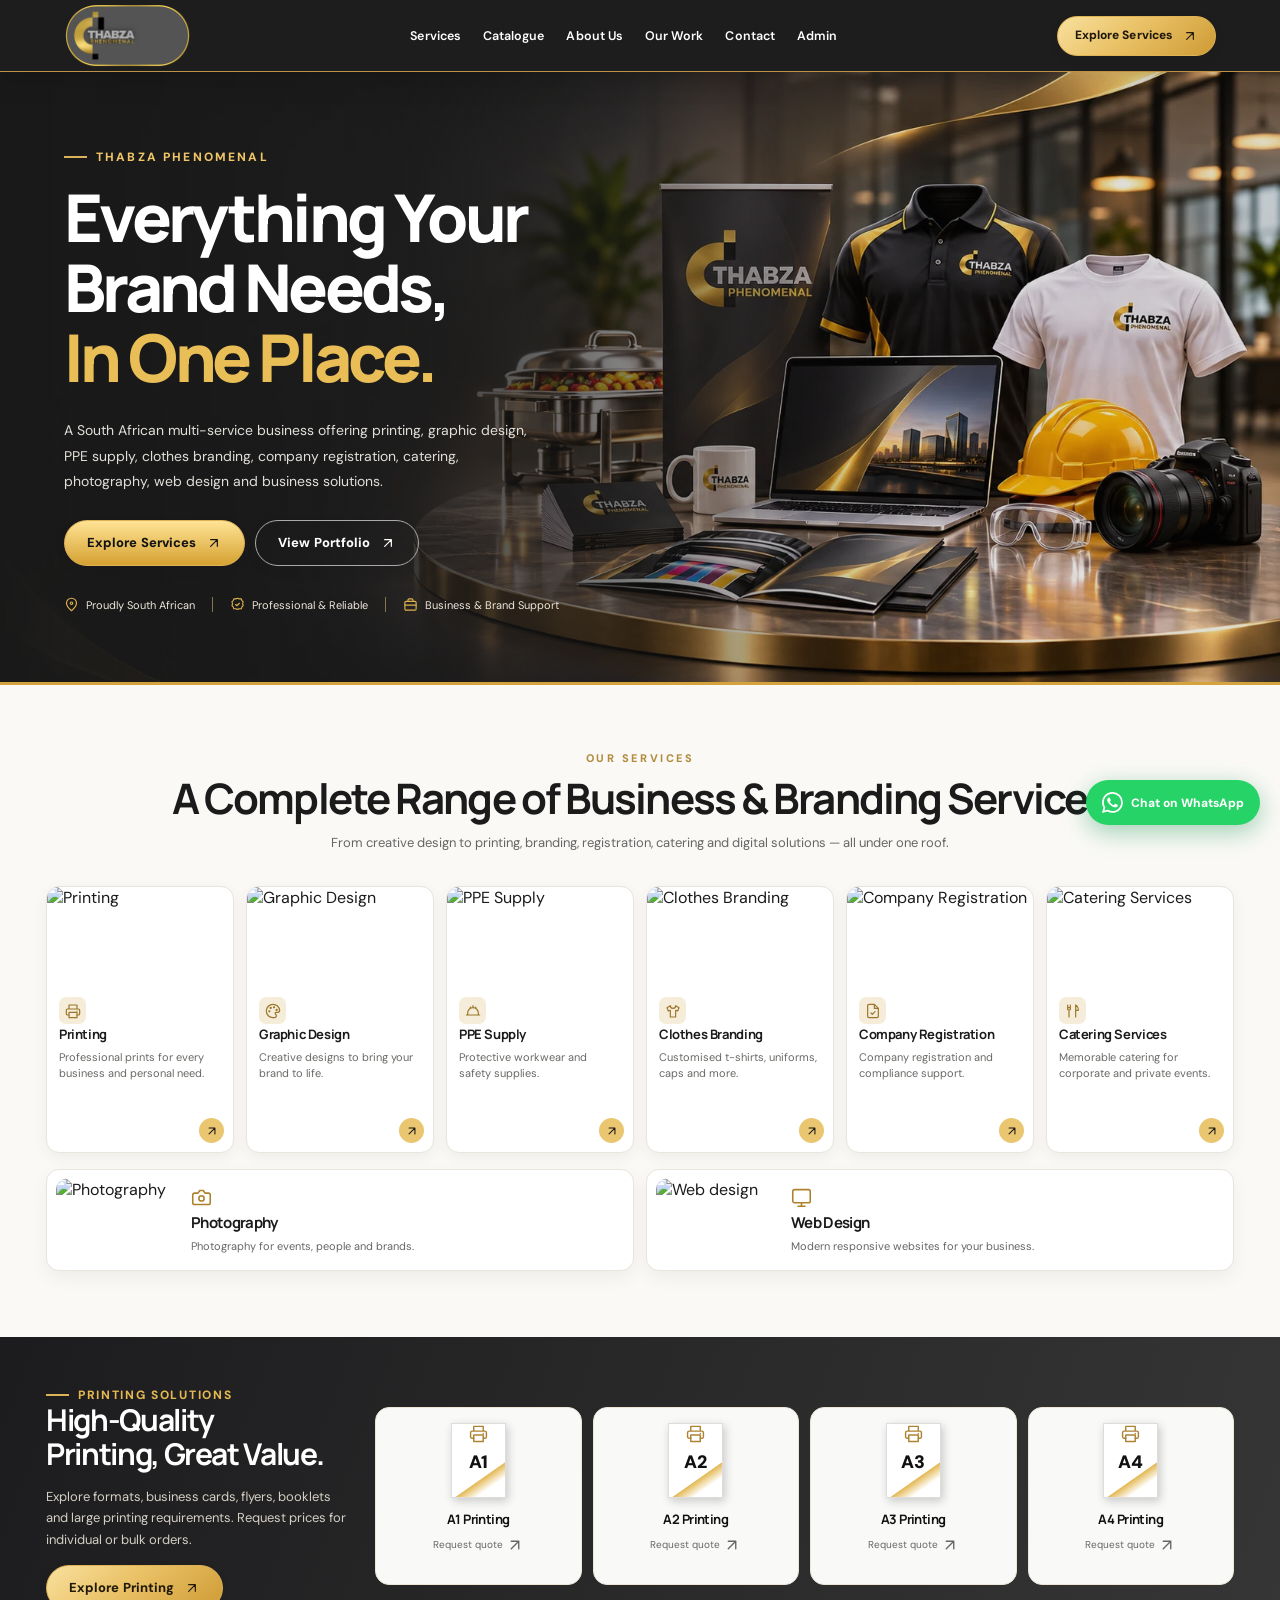
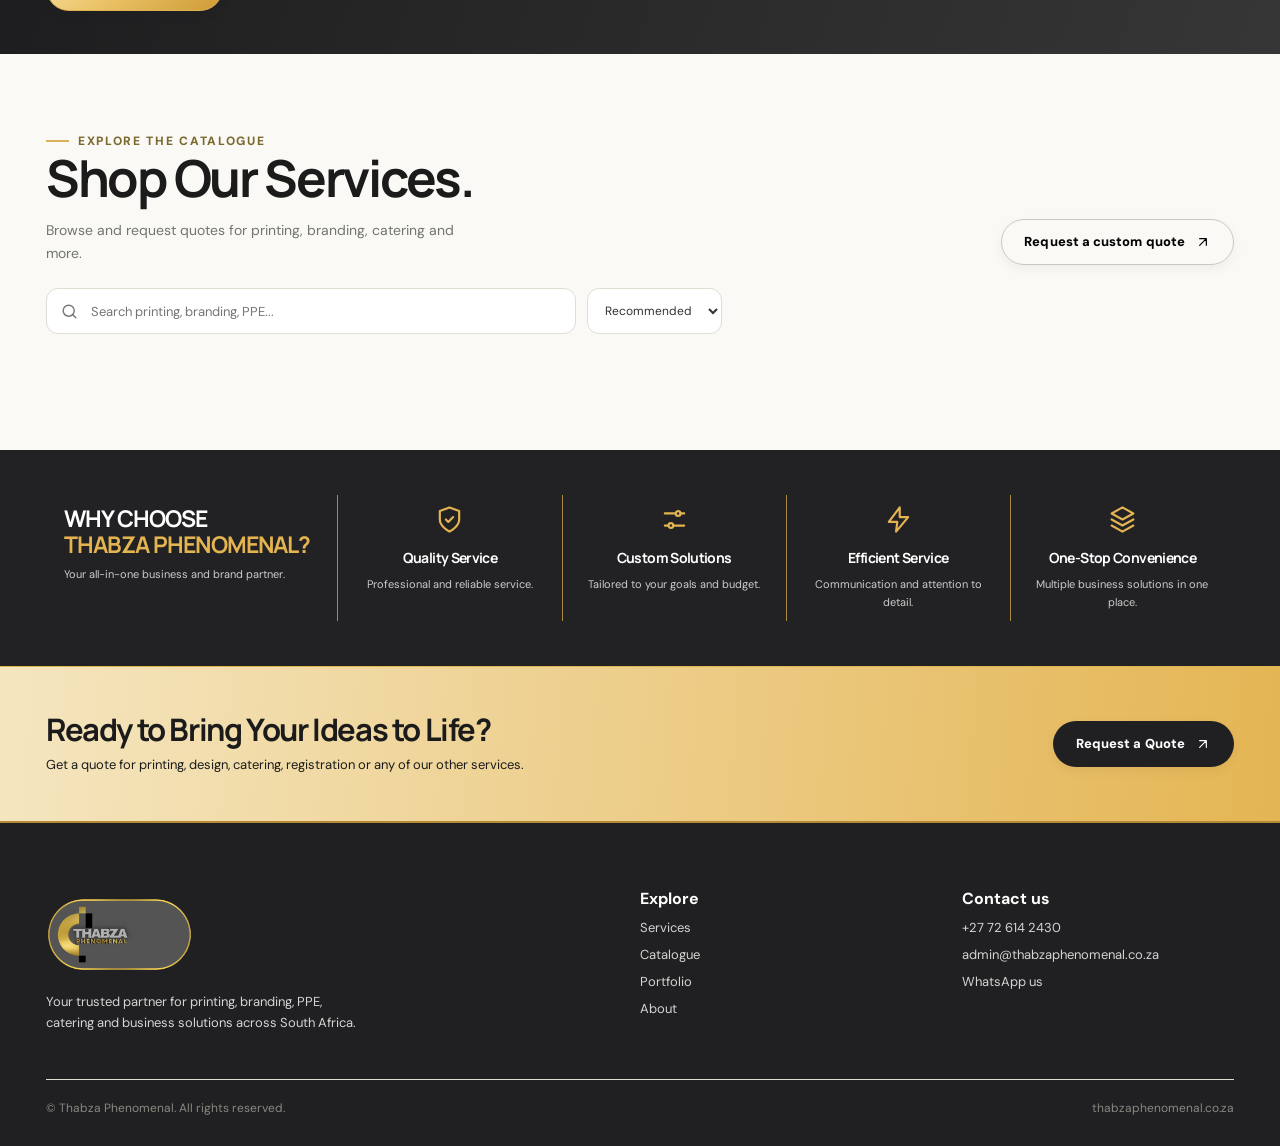
==== commit 867b1f4c: "Route admin to dedicated secure dashboard and apply public site settings" ====
--- a/index.html
+++ b/index.html
@@ -195,7 +195,7 @@
 @media(prefers-reduced-motion:reduce){.btn::before{display:none}}
 </style></head><body><svg xmlns="http://www.w3.org/2000/svg" aria-hidden="true" class="svg-defs" width="0" height="0" style="position:absolute;overflow:hidden"><defs><symbol id="i-arrow-up-right" viewBox="0 0 24 24" fill="none" stroke="currentColor" stroke-width="1.8" stroke-linecap="round" stroke-linejoin="round"><path d="M7 17 17 7M7 7h10v10"/></symbol><symbol id="i-arrow-right" viewBox="0 0 24 24" fill="none" stroke="currentColor" stroke-width="1.8" stroke-linecap="round" stroke-linejoin="round"><path d="M5 12h14m-6-6 6 6-6 6"/></symbol><symbol id="i-printer" viewBox="0 0 24 24" fill="none" stroke="currentColor" stroke-width="1.8" stroke-linecap="round" stroke-linejoin="round"><path d="M6 9V3h12v6M6 18H4a2 2 0 0 1-2-2v-5a2 2 0 0 1 2-2h16a2 2 0 0 1 2 2v5a2 2 0 0 1-2 2h-2"/><path d="M6 14h12v8H6zM18 12h.01"/></symbol><symbol id="i-palette" viewBox="0 0 24 24" fill="none" stroke="currentColor" stroke-width="1.8" stroke-linecap="round" stroke-linejoin="round"><circle cx="13.5" cy="6.5" r=".8"/><circle cx="17.5" cy="10.5" r=".8"/><circle cx="8.5" cy="7.5" r=".8"/><circle cx="6.5" cy="12.5" r=".8"/><path d="M12 2a10 10 0 0 0 0 20h2a3 3 0 0 0 3-3c0-1.3-.8-2-1.5-3s-.5-2 1.5-2H19A3 3 0 0 0 22 11 10 10 0 0 0 12 2Z"/></symbol><symbol id="i-hard-hat" viewBox="0 0 24 24" fill="none" stroke="currentColor" stroke-width="1.8" stroke-linecap="round" stroke-linejoin="round"><path d="M2 18h20M4 18v-3a8 8 0 0 1 16 0v3M12 7V4m-4 4V6m8 2V6"/></symbol><symbol id="i-shirt" viewBox="0 0 24 24" fill="none" stroke="currentColor" stroke-width="1.8" stroke-linecap="round" stroke-linejoin="round"><path d="m16 4 5 3-2 5-3-1v10H8V11l-3 1-2-5 5-3a4 4 0 0 0 8 0Z"/></symbol><symbol id="i-file-check" viewBox="0 0 24 24" fill="none" stroke="currentColor" stroke-width="1.8" stroke-linecap="round" stroke-linejoin="round"><path d="M14 2H6a2 2 0 0 0-2 2v16a2 2 0 0 0 2 2h12a2 2 0 0 0 2-2V8Z"/><path d="M14 2v6h6M9 15l2 2 4-4"/></symbol><symbol id="i-utensils" viewBox="0 0 24 24" fill="none" stroke="currentColor" stroke-width="1.8" stroke-linecap="round" stroke-linejoin="round"><path d="M4 3v7m4-7v7M4 7h4M6 10v11M16 3v18M16 3c3 2 4 5 4 8h-4"/></symbol><symbol id="i-camera" viewBox="0 0 24 24" fill="none" stroke="currentColor" stroke-width="1.8" stroke-linecap="round" stroke-linejoin="round"><path d="M14 4h-4L8 7H4a2 2 0 0 0-2 2v9a2 2 0 0 0 2 2h16a2 2 0 0 0 2-2V9a2 2 0 0 0-2-2h-4Z"/><circle cx="12" cy="13" r="3"/></symbol><symbol id="i-monitor" viewBox="0 0 24 24" fill="none" stroke="currentColor" stroke-width="1.8" stroke-linecap="round" stroke-linejoin="round"><rect x="2" y="3" width="20" height="15" rx="2"/><path d="M8 22h8m-4-4v4"/></symbol><symbol id="i-badge-check" viewBox="0 0 24 24" fill="none" stroke="currentColor" stroke-width="1.8" stroke-linecap="round" stroke-linejoin="round"><path d="m9 12 2 2 4-4"/><path d="m12 2 3 1 3-.1 1.1 3 2 2-1 3 1 3-2 2-1 3-3-.1-3 1-3-1-3 .1-1-3-2-2 1-3-1-3 2-2 1-3 3 .1Z"/></symbol><symbol id="i-shield-check" viewBox="0 0 24 24" fill="none" stroke="currentColor" stroke-width="1.8" stroke-linecap="round" stroke-linejoin="round"><path d="M12 22s8-4 8-10V5l-8-3-8 3v7c0 6 8 10 8 10Z"/><path d="m9 12 2 2 4-4"/></symbol><symbol id="i-layers" viewBox="0 0 24 24" fill="none" stroke="currentColor" stroke-width="1.8" stroke-linecap="round" stroke-linejoin="round"><path d="m12 2 9 5-9 5-9-5 9-5Zm-9 10 9 5 9-5M3 17l9 5 9-5"/></symbol><symbol id="i-sliders" viewBox="0 0 24 24" fill="none" stroke="currentColor" stroke-width="1.8" stroke-linecap="round" stroke-linejoin="round"><path d="M4 7h9m4 0h3M4 17h3m4 0h9"/><circle cx="15" cy="7" r="2"/><circle cx="9" cy="17" r="2"/></symbol><symbol id="i-zap" viewBox="0 0 24 24" fill="none" stroke="currentColor" stroke-width="1.8" stroke-linecap="round" stroke-linejoin="round"><path d="m13 2-9 12h7l-1 8 10-12h-7V2Z"/></symbol><symbol id="i-menu" viewBox="0 0 24 24" fill="none" stroke="currentColor" stroke-width="1.8" stroke-linecap="round" stroke-linejoin="round"><path d="M4 7h16M4 12h16M4 17h16"/></symbol><symbol id="i-x" viewBox="0 0 24 24" fill="none" stroke="currentColor" stroke-width="1.8" stroke-linecap="round" stroke-linejoin="round"><path d="M18 6 6 18M6 6l12 12"/></symbol><symbol id="i-search" viewBox="0 0 24 24" fill="none" stroke="currentColor" stroke-width="1.8" stroke-linecap="round" stroke-linejoin="round"><circle cx="11" cy="11" r="7"/><path d="m20 20-4-4"/></symbol><symbol id="i-image" viewBox="0 0 24 24" fill="none" stroke="currentColor" stroke-width="1.8" stroke-linecap="round" stroke-linejoin="round"><rect x="3" y="3" width="18" height="18" rx="2"/><circle cx="8.5" cy="8.5" r="1.5"/><path d="m21 15-5-5L5 21"/></symbol><symbol id="i-briefcase" viewBox="0 0 24 24" fill="none" stroke="currentColor" stroke-width="1.8" stroke-linecap="round" stroke-linejoin="round"><rect x="3" y="7" width="18" height="14" rx="2"/><path d="M8 7V5a2 2 0 0 1 2-2h4a2 2 0 0 1 2 2v2M3 13h18"/></symbol><symbol id="i-package" viewBox="0 0 24 24" fill="none" stroke="currentColor" stroke-width="1.8" stroke-linecap="round" stroke-linejoin="round"><path d="m12 2 9 5-9 5-9-5 9-5ZM3 7v10l9 5 9-5V7M12 12v10"/></symbol><symbol id="i-phone" viewBox="0 0 24 24" fill="none" stroke="currentColor" stroke-width="1.8" stroke-linecap="round" stroke-linejoin="round"><path d="M22 16.9v3a2 2 0 0 1-2.2 2c-9.6-1-16.7-8.1-17.7-17.7A2 2 0 0 1 4.1 2h3a2 2 0 0 1 2 1.7l.5 2.8a2 2 0 0 1-.6 1.8L7.3 10a16 16 0 0 0 6.7 6.7l1.7-1.7a2 2 0 0 1 1.8-.6l2.8.5a2 2 0 0 1 1.7 2Z"/></symbol><symbol id="i-mail" viewBox="0 0 24 24" fill="none" stroke="currentColor" stroke-width="1.8" stroke-linecap="round" stroke-linejoin="round"><rect x="2" y="4" width="20" height="16" rx="2"/><path d="m22 6-10 7L2 6"/></symbol><symbol id="i-map-pin" viewBox="0 0 24 24" fill="none" stroke="currentColor" stroke-width="1.8" stroke-linecap="round" stroke-linejoin="round"><path d="M20 10c0 5-8 12-8 12S4 15 4 10a8 8 0 0 1 16 0Z"/><circle cx="12" cy="10" r="2"/></symbol><symbol id="i-chevron-left" viewBox="0 0 24 24" fill="none" stroke="currentColor" stroke-width="1.8" stroke-linecap="round" stroke-linejoin="round"><path d="m15 18-6-6 6-6"/></symbol><symbol id="i-chevron-down" viewBox="0 0 24 24" fill="none" stroke="currentColor" stroke-width="1.8" stroke-linecap="round" stroke-linejoin="round"><path d="m6 9 6 6 6-6"/></symbol><symbol id="i-check" viewBox="0 0 24 24" fill="none" stroke="currentColor" stroke-width="1.8" stroke-linecap="round" stroke-linejoin="round"><path d="m5 12 4 4L19 6"/></symbol><symbol id="i-message-circle" viewBox="0 0 24 24" fill="none" stroke="currentColor" stroke-width="1.8" stroke-linecap="round" stroke-linejoin="round"><path d="M21 11.5a8.5 8.5 0 0 1-8.5 8.5 9 9 0 0 1-4-.9L3 21l1.9-5.5A8.5 8.5 0 1 1 21 11.5Z"/><path d="M8.5 10.5c.9 2 2.1 3.1 4.2 4.1l1.5-1"/></symbol><symbol id="i-arrow-up" viewBox="0 0 24 24" fill="none" stroke="currentColor" stroke-width="1.8" stroke-linecap="round" stroke-linejoin="round"><path d="M12 19V5m-7 7 7-7 7 7"/></symbol><symbol id="i-shopping-bag" viewBox="0 0 24 24" fill="none" stroke="currentColor" stroke-width="1.8" stroke-linecap="round" stroke-linejoin="round"><path d="M4 8h16l-1 13H5L4 8Z"/><path d="M9 9V6a3 3 0 0 1 6 0v3"/></symbol></defs></svg>
 <div class="topbar">PROFESSIONAL PRINTING • CREATIVE BRANDING • BUSINESS SOLUTIONS</div>
-<header class="wrap head"><a href="#" class="brand"><img class="brand-logo" src="assets/logo.png" alt="Thabza Phenomenal" onerror="this.style.display='none';this.insertAdjacentHTML('afterend','<span>THABZA<small>PHENOMENAL</small></span>')"></a><nav id="nav" class="nav"><a href="#services">Services</a><a href="#shop">Catalogue</a><a href="about.html">About Us</a><a href="portfolio.html">Our Work</a><a href="#contact">Contact</a><a href="#admin" id="adminLink">Admin</a></nav><div class="actions"><a href="#shop" class="btn btn-dark small">Explore Services <svg class="svg-icon" aria-hidden="true" viewBox="0 0 24 24"><use href="#i-arrow-up-right"></use></svg></a><button id="menu" class="menu" aria-label="Toggle menu" aria-expanded="false"><svg class="svg-icon" aria-hidden="true" viewBox="0 0 24 24"><use href="#i-menu"></use></svg></button></div></header>
+<header class="wrap head"><a href="#" class="brand"><img class="brand-logo" src="assets/logo.png" alt="Thabza Phenomenal" onerror="this.style.display='none';this.insertAdjacentHTML('afterend','<span>THABZA<small>PHENOMENAL</small></span>')"></a><nav id="nav" class="nav"><a href="#services">Services</a><a href="#shop">Catalogue</a><a href="about.html">About Us</a><a href="portfolio.html">Our Work</a><a href="#contact">Contact</a><a href="admin.html" id="adminLink">Admin</a></nav><div class="actions"><a href="#shop" class="btn btn-dark small">Explore Services <svg class="svg-icon" aria-hidden="true" viewBox="0 0 24 24"><use href="#i-arrow-up-right"></use></svg></a><button id="menu" class="menu" aria-label="Toggle menu" aria-expanded="false"><svg class="svg-icon" aria-hidden="true" viewBox="0 0 24 24"><use href="#i-menu"></use></svg></button></div></header>
 <main id="publicSite"><div class="hero-premium"><div class="hero-inner"><div class="hero-text"><div class="eyebrow">THABZA PHENOMENAL</div><h1>Everything Your<br>Brand Needs,<br><em>In One Place.</em></h1><p>A South African multi-service business offering printing, graphic design, PPE supply, clothes branding, company registration, catering, photography, web design and business solutions.</p><div class="hero-buttons"><a href="#services" class="btn btn-gold">Explore Services <svg class="svg-icon" aria-hidden="true" viewBox="0 0 24 24"><use href="#i-arrow-up-right"></use></svg></a><a href="portfolio.html" class="btn btn-outline">View Portfolio <svg class="svg-icon" aria-hidden="true" viewBox="0 0 24 24"><use href="#i-arrow-up-right"></use></svg></a></div><div class="hero-trust"><span><svg class="svg-icon" aria-hidden="true" viewBox="0 0 24 24"><use href="#i-map-pin"></use></svg> Proudly South African</span><span><svg class="svg-icon" aria-hidden="true" viewBox="0 0 24 24"><use href="#i-badge-check"></use></svg> Professional &amp; Reliable</span><span><svg class="svg-icon" aria-hidden="true" viewBox="0 0 24 24"><use href="#i-briefcase"></use></svg> Business &amp; Brand Support</span></div></div></div></div>
 <section id="services" class="service-premium"><div class="wrap"><div class="premium-tag">OUR SERVICES</div><h2 class="premium-title">A Complete Range of Business & Branding Services</h2><p class="premium-sub">From creative design to printing, branding, registration, catering and digital solutions — all under one roof.</p><div class="premium-grid"><a class="premium-service" href="#shop" data-category="printing"><img src="https://images.unsplash.com/photo-1562654501-a0ccc0fc3fb1?w=600&q=80" alt="Printing" loading="lazy"><div><span class="service-badge"><svg class="svg-icon" aria-hidden="true" viewBox="0 0 24 24"><use href="#i-printer"></use></svg></span><h3>Printing</h3><p>Professional prints for every business and personal need.</p><b><svg class="svg-icon" aria-hidden="true" viewBox="0 0 24 24"><use href="#i-arrow-up-right"></use></svg></b></div></a><a class="premium-service" href="#shop" data-category="graphic-design"><img src="https://images.unsplash.com/photo-1626785774573-4b799315345d?w=600&q=80" alt="Graphic Design" loading="lazy"><div><span class="service-badge"><svg class="svg-icon" aria-hidden="true" viewBox="0 0 24 24"><use href="#i-palette"></use></svg></span><h3>Graphic Design</h3><p>Creative designs to bring your brand to life.</p><b><svg class="svg-icon" aria-hidden="true" viewBox="0 0 24 24"><use href="#i-arrow-up-right"></use></svg></b></div></a><a class="premium-service" href="#shop" data-category="ppe"><img src="https://images.unsplash.com/photo-1504307651254-35680f356dfd?w=600&q=80" alt="PPE Supply" loading="lazy"><div><span class="service-badge"><svg class="svg-icon" aria-hidden="true" viewBox="0 0 24 24"><use href="#i-hard-hat"></use></svg></span><h3>PPE Supply</h3><p>Protective workwear and safety supplies.</p><b><svg class="svg-icon" aria-hidden="true" viewBox="0 0 24 24"><use href="#i-arrow-up-right"></use></svg></b></div></a><a class="premium-service" href="#shop" data-category="clothing"><img src="https://images.unsplash.com/photo-1503342217505-b0a15ec3261c?w=600&q=80" alt="Clothes Branding" loading="lazy"><div><span class="service-badge"><svg class="svg-icon" aria-hidden="true" viewBox="0 0 24 24"><use href="#i-shirt"></use></svg></span><h3>Clothes Branding</h3><p>Customised t-shirts, uniforms, caps and more.</p><b><svg class="svg-icon" aria-hidden="true" viewBox="0 0 24 24"><use href="#i-arrow-up-right"></use></svg></b></div></a><a class="premium-service" href="#shop" data-category="company-solutions"><img src="https://images.unsplash.com/photo-1450101499163-c8848c66ca85?w=600&q=80" alt="Company Registration" loading="lazy"><div><span class="service-badge"><svg class="svg-icon" aria-hidden="true" viewBox="0 0 24 24"><use href="#i-file-check"></use></svg></span><h3>Company Registration</h3><p>Company registration and compliance support.</p><b><svg class="svg-icon" aria-hidden="true" viewBox="0 0 24 24"><use href="#i-arrow-up-right"></use></svg></b></div></a><a class="premium-service" href="#shop" data-category="catering"><img src="https://images.unsplash.com/photo-1555244162-803834f70033?w=600&q=80" alt="Catering Services" loading="lazy"><div><span class="service-badge"><svg class="svg-icon" aria-hidden="true" viewBox="0 0 24 24"><use href="#i-utensils"></use></svg></span><h3>Catering Services</h3><p>Memorable catering for corporate and private events.</p><b><svg class="svg-icon" aria-hidden="true" viewBox="0 0 24 24"><use href="#i-arrow-up-right"></use></svg></b></div></a></div><div class="premium-extras"><a class="premium-extra" href="#shop" data-category="photography"><img src="https://images.unsplash.com/photo-1452587925148-ce544e77e70d?w=500&q=80" alt="Photography"><div><span class="extra-icon"><svg class="svg-icon" aria-hidden="true" viewBox="0 0 24 24"><use href="#i-camera"></use></svg></span><h3>Photography</h3><p>Photography for events, people and brands.</p></div></a><a class="premium-extra" href="#shop" data-category="web-design"><img src="https://images.unsplash.com/photo-1460925895917-afdab827c52f?w=500&q=80" alt="Web design"><div><span class="extra-icon"><svg class="svg-icon" aria-hidden="true" viewBox="0 0 24 24"><use href="#i-monitor"></use></svg></span><h3>Web Design</h3><p>Modern responsive websites for your business.</p></div></a></div></div></section>
 <section class="print-band"><div class="wrap print-layout"><div><span class="eyebrow" style="color:#e3b751">PRINTING SOLUTIONS</span><h2>High-Quality<br>Printing, Great Value.</h2><p>Explore formats, business cards, flyers, booklets and large printing requirements. Request prices for individual or bulk orders.</p><a href="#shop" data-category="printing" class="btn btn-gold">Explore Printing <svg class="svg-icon" aria-hidden="true" viewBox="0 0 24 24"><use href="#i-arrow-up-right"></use></svg></a></div><div class="print-products"><a href="#shop" data-category="printing"><span class="print-sheet"><small><svg class="svg-icon" aria-hidden="true" viewBox="0 0 24 24"><use href="#i-printer"></use></svg></small>A1</span><h3>A1 Printing</h3><p>Request quote <svg class="svg-icon" aria-hidden="true" viewBox="0 0 24 24"><use href="#i-arrow-up-right"></use></svg></p></a><a href="#shop" data-category="printing"><span class="print-sheet"><small><svg class="svg-icon" aria-hidden="true" viewBox="0 0 24 24"><use href="#i-printer"></use></svg></small>A2</span><h3>A2 Printing</h3><p>Request quote <svg class="svg-icon" aria-hidden="true" viewBox="0 0 24 24"><use href="#i-arrow-up-right"></use></svg></p></a><a href="#shop" data-category="printing"><span class="print-sheet"><small><svg class="svg-icon" aria-hidden="true" viewBox="0 0 24 24"><use href="#i-printer"></use></svg></small>A3</span><h3>A3 Printing</h3><p>Request quote <svg class="svg-icon" aria-hidden="true" viewBox="0 0 24 24"><use href="#i-arrow-up-right"></use></svg></p></a><a href="#shop" data-category="printing"><span class="print-sheet"><small><svg class="svg-icon" aria-hidden="true" viewBox="0 0 24 24"><use href="#i-printer"></use></svg></small>A4</span><h3>A4 Printing</h3><p>Request quote <svg class="svg-icon" aria-hidden="true" viewBox="0 0 24 24"><use href="#i-arrow-up-right"></use></svg></p></a></div></div></section>
@@ -204,11 +204,11 @@
 <section class="why-premium"><div class="wrap"><div><h2>WHY CHOOSE<br><span>THABZA PHENOMENAL?</span></h2><p>Your all-in-one business and brand partner.</p></div><div><b><svg class="svg-icon" aria-hidden="true" viewBox="0 0 24 24"><use href="#i-shield-check"></use></svg></b><h3>Quality Service</h3><p>Professional and reliable service.</p></div><div><b><svg class="svg-icon" aria-hidden="true" viewBox="0 0 24 24"><use href="#i-sliders"></use></svg></b><h3>Custom Solutions</h3><p>Tailored to your goals and budget.</p></div><div><b><svg class="svg-icon" aria-hidden="true" viewBox="0 0 24 24"><use href="#i-zap"></use></svg></b><h3>Efficient Service</h3><p>Communication and attention to detail.</p></div><div><b><svg class="svg-icon" aria-hidden="true" viewBox="0 0 24 24"><use href="#i-layers"></use></svg></b><h3>One-Stop Convenience</h3><p>Multiple business solutions in one place.</p></div></div></section>
 
 <section class="final-premium" id="contact"><div class="wrap"><div><h2>Ready to Bring Your Ideas to Life?</h2><p>Get a quote for printing, design, catering, registration or any of our other services.</p></div><button class="btn btn-dark" onclick="openGeneralQuote()">Request a Quote <svg class="svg-icon" aria-hidden="true" viewBox="0 0 24 24"><use href="#i-arrow-up-right"></use></svg></button></div></section></main><footer id="footer" class="footer"><div class="wrap"><div class="foot-grid"><div><a href="#" class="brand"><img class="brand-logo" src="assets/logo.png" alt="Thabza Phenomenal" onerror="this.style.display='none';this.insertAdjacentHTML('afterend','<span>THABZA<small>PHENOMENAL</small></span>')"></a><p style="margin-top:20px;max-width:325px">Your trusted partner for printing, branding, PPE, catering and business solutions across South Africa.</p></div><div><b>Explore</b><a href="#services">Services</a><a href="#shop">Catalogue</a><a href="portfolio.html">Portfolio</a><a href="about.html">About</a></div><div><b>Contact us</b><a href="tel:+27726142430">+27 72 614 2430</a><a href="mailto:admin@thabzaphenomenal.co.za">admin@thabzaphenomenal.co.za</a><a href="https://wa.me/27726142430" target="_blank" rel="noopener">WhatsApp us</a></div></div><div class="footerline">© <span id="year"></span> Thabza Phenomenal. All rights reserved. <span style="float:right">thabzaphenomenal.co.za</span></div></div></footer>
-<section id="admin" class="admin"><div class="wrap"><div class="section-head"><div><span class="eyebrow">Management suite</span><h2>Website control centre</h2></div><button class="btn btn-outline" onclick="leaveAdmin()"><svg class="svg-icon" aria-hidden="true" viewBox="0 0 24 24"><use href="#i-chevron-left"></use></svg> Back to website</button></div><div id="loginBox" style="max-width:480px;background:white;border-radius:18px;padding:28px"><h3>Administrator sign in</h3><p class="hint">Only approved administrator accounts can manage the website.</p><form id="loginForm"><div class="field"><label>Email</label><input name="email" type="email" required></div><div class="field"><label>Password</label><input name="password" type="password" required></div><button class="btn btn-dark" type="submit">Sign in</button></form></div><div id="adminApp" class="admin-layout hidden"><div id="adminSide" class="admin-side"><button data-tab="overview">Overview</button><button data-tab="categories">Categories</button><button data-tab="products">Products</button><button data-tab="tiers">Bulk Prices</button><button data-tab="portfolio">Portfolio</button><button data-tab="orders">Orders</button><button data-tab="settings">Settings</button><button onclick="signOut()">Sign out</button></div><div id="adminMain" class="admin-main"></div></div></div></section>
 <div class="floating-tools" id="floatingTools"><a class="whatsapp-float" href="https://wa.me/27726142430?text=Hello%20Thabza%20Phenomenal%2C%20I%20would%20like%20to%20enquire%20about%20your%20services." target="_blank" rel="noopener noreferrer" aria-label="Chat on WhatsApp" title="Chat on WhatsApp"><img src="assets/whatsapp.svg" alt="" aria-hidden="true" class="whatsapp-brand"><span>Chat on WhatsApp</span></a><button type="button" id="backToTop" class="back-to-top" aria-label="Back to top" title="Back to top"><svg class="svg-icon" aria-hidden="true" viewBox="0 0 24 24"><use href="#i-arrow-up"></use></svg></button></div><div id="modalBack" class="modal-back" role="presentation"><div class="modal" role="dialog" aria-modal="true"><button class="close" onclick="closeModal()" aria-label="Close"><svg class="svg-icon" aria-hidden="true" viewBox="0 0 24 24"><use href="#i-x"></use></svg></button><div id="modalContent"></div></div></div><div id="toast" class="toast" role="status"></div>
 <script>
 const SUPA_URL='https://tjlanldknskbahzxwecw.supabase.co',SUPA_KEY='sb_publishable_4kTdJhBYRsTwIu3UWGDhDw_BXmVrsXw';
 const db=window.supabase.createClient(SUPA_URL,SUPA_KEY);
+if(location.hash==='#admin')location.replace('admin.html');
 const $=id=>document.getElementById(id), esc=v=>String(v??'').replace(/[&<>"']/g,c=>({'&':'&amp;','<':'&lt;','>':'&gt;','"':'&quot;',"'":'&#39;'}[c]));
 let cats=[],products=[],portfolio=[],tiers=[],orders=[],activeCat='all',admin=false,adminTab='overview';
 const icons=['printer','palette','hard-hat','shirt','file-check','utensils','camera','monitor','briefcase','layers'];
@@ -255,38 +255,7 @@
  modal('<h2>'+esc(p?.name||'Request a quotation')+'</h2><p class="hint">Tell us what you need. We will confirm specifications, availability and the final price.</p>'+priceInfo+'<form id="quoteForm"><div class="field"><label>Your name</label><input required name="name"></div><div class="field"><label>Phone / WhatsApp</label><input required name="phone" type="tel"></div><div class="field"><label>Quantity</label><input required name="qty" type="number" min="1" value="1"></div><div class="field"><label>Specifications / requirements</label><textarea name="notes" placeholder="Size, colour, finish, deadline and any other details"></textarea></div><button class="btn btn-dark" type="submit">Continue via WhatsApp <svg class="svg-icon" aria-hidden="true" viewBox="0 0 24 24"><use href="#i-arrow-up-right"></use></svg></button><p class="hint" style="margin-top:10px">This sends an enquiry, not an online payment or confirmed order.</p></form>');
  $('quoteForm').onsubmit=e=>{e.preventDefault();const f=new FormData(e.target),text='Hello Thabza Phenomenal! I would like a quote.\nService: '+(p?.name||'General enquiry')+'\nName: '+f.get('name')+'\nPhone: '+f.get('phone')+'\nQuantity: '+f.get('qty')+'\nRequirements: '+f.get('notes');window.open('https://wa.me/27726142430?text='+encodeURIComponent(text),'_blank','noopener');closeModal()};
 }
-function showAdmin(){location.hash='admin';$('publicSite').style.display='none';$('footer').style.display='none';$('floatingTools').style.display='none';$('admin').style.display='block';checkAdmin()}
-function leaveAdmin(){location.hash='';$('publicSite').style.display='';$('footer').style.display='';$('floatingTools').style.display='';$('admin').style.display='none'}
-window.addEventListener('hashchange',()=>{if(location.hash==='#admin')showAdmin();else if($('admin').style.display==='block')leaveAdmin()});
-if(location.hash==='#admin')showAdmin();
-$('loginForm').onsubmit=async e=>{e.preventDefault();let f=new FormData(e.target),r=await db.auth.signInWithPassword({email:f.get('email'),password:f.get('password')});if(r.error)return toast(r.error.message);checkAdmin()};
-async function checkAdmin(){const {data:{user}}=await db.auth.getUser();if(!user){admin=false;$('loginBox').classList.remove('hidden');$('adminApp').classList.add('hidden');return}let r=await db.from('tp_admins').select('user_id').eq('user_id',user.id).maybeSingle();admin=!!r.data;$('loginBox').classList.toggle('hidden',admin);$('adminApp').classList.toggle('hidden',!admin);if(!admin)toast('This account has not been granted administrator access.');else await renderAdmin()}
-async function signOut(){await db.auth.signOut();checkAdmin()}
-$('adminSide').addEventListener('click',e=>{let tab=e.target.closest('[data-tab]');if(tab){adminTab=tab.dataset.tab;renderAdmin()}});
-function adminRows(arr,type){return arr.map(x=>'<div class="adminrow"><div><strong>'+esc(x.name||x.title||x.product_name||x.key)+'</strong><small>'+esc(type==='orders'?(x.customer_name+' · '+x.status+' · '+x.quantity+' units'):type==='products'?(nameCat(x.category_id)+' · '+x.price_type):type==='tiers'?(x.min_qty+'–'+(x.max_qty||'∞')+' @ '+currency(x.unit_price)):type==='portfolio'?nameCat(x.category_id):x.description||x.value||'')+'</small></div><div class="admin-actions"><button class="btn btn-outline small" onclick="editItem(\''+type+'\',\''+x.id+'\')">Edit</button>'+(type==='orders'?'':'<button class="btn btn-outline small" onclick="deleteItem(\''+type+'\',\''+x.id+'\')">Delete</button>')+'</div></div>').join('')||'<p class="hint">Nothing here yet. Add your first item.</p>'}
-async function renderAdmin(){if(!admin)return;document.querySelectorAll('#adminSide [data-tab]').forEach(x=>x.classList.toggle('active',x.dataset.tab===adminTab));let m=$('adminMain');await loadAll();if(adminTab==='orders'){let r=await db.from('tp_orders').select('*').order('created_at',{ascending:false}).limit(100);orders=r.data||[]}
-if(adminTab==='overview'){m.innerHTML='<h2>Welcome back</h2><p class="hint">Manage your website content and service catalogue in real time.</p><div class="grid" style="margin-top:25px"><div class="category"><h2>'+cats.length+'</h2><p>Categories</p></div><div class="category"><h2>'+products.length+'</h2><p>Products & services</p></div><div class="category"><h2>'+portfolio.length+'</h2><p>Portfolio projects</p></div></div><p class="hint" style="margin-top:25px">For security, storefront enquiries currently go through WhatsApp. Online checkout requires server-verified pricing and a payment provider.</p>';return}
-const mapping={categories:['Categories','tp_categories',cats],products:['Products & Services','tp_products',products],tiers:['Bulk Pricing','tp_price_tiers',tiers],portfolio:['Portfolio Manager','tp_portfolio',portfolio],orders:['Orders','tp_orders',orders],settings:['Site Settings','tp_settings',[]]};let [label,table,arr]=mapping[adminTab];if(adminTab==='settings'){let r=await db.from(table).select('*');arr=r.data||[]}
-m.innerHTML='<div class="section-head" style="margin-bottom:18px"><div><h2>'+label+'</h2><p class="hint">Changes are saved to your secure Supabase database.</p></div>'+(adminTab==='orders'?'':'<button class="btn btn-dark small" onclick="editItem(\''+adminTab+'\')">+ Add new</button>')+'</div>'+adminRows(arr,adminTab);
-}
-const fields={
-categories:[['name','Category name','text'],['slug','URL slug (unique)','text'],['description','Description','textarea'],['sort_order','Display order','number'],['active','Visible','check']],
-products:[['name','Product / service name','text'],['category_id','Category','category'],['description','Description','textarea'],['image_url','Image URL','text'],['base_price','Base price (blank for quote)','number'],['price_type','Pricing mode','price'],['unit','Unit','text'],['featured','Featured','check'],['sort_order','Display order','number'],['active','Visible','check']],
-tiers:[['product_id','Product','product'],['min_qty','Minimum quantity','number'],['max_qty','Maximum quantity (blank for unlimited)','number'],['unit_price','Unit price (R)','number']],
-portfolio:[['title','Project title','text'],['category_id','Category','category'],['description','Description','textarea'],['image_url','Image URL','text'],['featured','Featured','check'],['sort_order','Display order','number'],['active','Visible','check']],
-orders:[['status','Order status','status'],['notes','Internal notes','textarea']],
-settings:[['key','Setting key','text'],['value','Value','text']]
-};
-let entityId=null;
-function itemTable(t){return {categories:'tp_categories',products:'tp_products',tiers:'tp_price_tiers',portfolio:'tp_portfolio',orders:'tp_orders',settings:'tp_settings'}[t]}
-function editItem(type,id){let list={categories:cats,products,tiers,portfolio,orders}[type]||[];let obj=list.find(x=>x.id===id)||{};entityId=id||null;let body=fields[type].map(([key,label,kind])=>{let v=obj[key]??'',input=kind==='textarea'?'<textarea name="'+key+'">'+esc(v)+'</textarea>':kind==='check'?'<input type="checkbox" name="'+key+'" '+(v===true||(!id&&key==='active')?'checked':'')+'>':kind==='category'?'<select name="'+key+'"><option value="">Select category</option>'+cats.map(c=>'<option value="'+esc(c.id)+'" '+(v===c.id?'selected':'')+'>'+esc(c.name)+'</option>').join('')+'</select>':kind==='product'?'<select name="'+key+'" required>'+products.map(p=>'<option value="'+esc(p.id)+'" '+(v===p.id?'selected':'')+'>'+esc(p.name)+'</option>').join('')+'</select>':kind==='price'?'<select name="'+key+'">'+['quote','fixed','tiered'].map(y=>'<option '+(v===y?'selected':'')+'>'+y+'</option>').join('')+'</select>':kind==='status'?'<select name="'+key+'">'+['new','quoted','awaiting_payment','paid','in_production','ready','complete','cancelled'].map(y=>'<option '+(v===y?'selected':'')+'>'+y+'</option>').join('')+'</select>':'<input name="'+key+'" type="'+kind+'" '+(kind==='number'?'step="any"':'')+' value="'+esc(v)+'" '+(key==='name'||key==='title'||key==='slug'||key==='key'?'required':'')+'>';return '<div class="field"><label>'+label+'</label>'+input+'</div>'}).join('');
-if(type==='products'||type==='portfolio')body+='<div class="field"><label>Upload a photo (optional)</label><input id="uploadFile" type="file" accept="image/png,image/jpeg,image/webp"><p class="hint">Up to 10 MB. Saved in Supabase Storage.</p></div>';
-modal('<h2>'+(!id?'Add':'Edit')+' '+esc(type.replace('_',' '))+'</h2><form id="entityForm">'+body+'<button class="btn btn-dark" type="submit">Save changes</button></form>');
-$('entityForm').onsubmit=async e=>{e.preventDefault();let f=new FormData(e.target),payload={};fields[type].forEach(([key,label,kind])=>{let v=kind==='check'?f.has(key):f.get(key);payload[key]=v===''?null:(kind==='number'?Number(v):v)});if(type==='settings'&&entityId)delete payload.key;if((type==='products'||type==='portfolio')&&$('uploadFile').files[0]){let file=$('uploadFile').files[0];if(file.size>10485760)return toast('Image must be smaller than 10 MB');let ext=file.name.split('.').pop().toLowerCase();if(!['png','jpg','jpeg','webp'].includes(ext))return toast('Only JPG, PNG or WebP');let path=crypto.randomUUID()+'.'+ext;let uploaded=await db.storage.from('tp-public').upload(path,file,{contentType:file.type});if(uploaded.error)return toast(uploaded.error.message);payload.image_url=db.storage.from('tp-public').getPublicUrl(path).data.publicUrl}
-let table=itemTable(type),res;if(entityId){res=await db.from(table).update(payload).eq(type==='settings'?'key':'id',entityId)}else res=await db.from(table).insert(payload);if(res.error)return toast(res.error.message);closeModal();toast('Saved successfully');renderAdmin()};
-}
-async function deleteItem(type,id){if(!confirm('Delete this item permanently?'))return;let r=await db.from(itemTable(type)).delete().eq('id',id);if(r.error)return toast(r.error.message);toast('Item deleted');renderAdmin()}
 document.addEventListener('click',e=>{let a=e.target.closest('[data-category]');if(!a)return;let cat=cats.find(c=>c.slug===a.dataset.category);activeCat=cat?.id||'all';renderPublic()});
 const backTop=$('backToTop');function toggleTop(){backTop.classList.toggle('is-visible',scrollY>350)}window.addEventListener('scroll',toggleTop,{passive:true});backTop.addEventListener('click',()=>scrollTo({top:0,behavior:matchMedia('(prefers-reduced-motion: reduce)').matches?'auto':'smooth'}));toggleTop();
 loadAll();
-</script></body></html>+</script><script defer src="site-settings.js"></script></body></html>
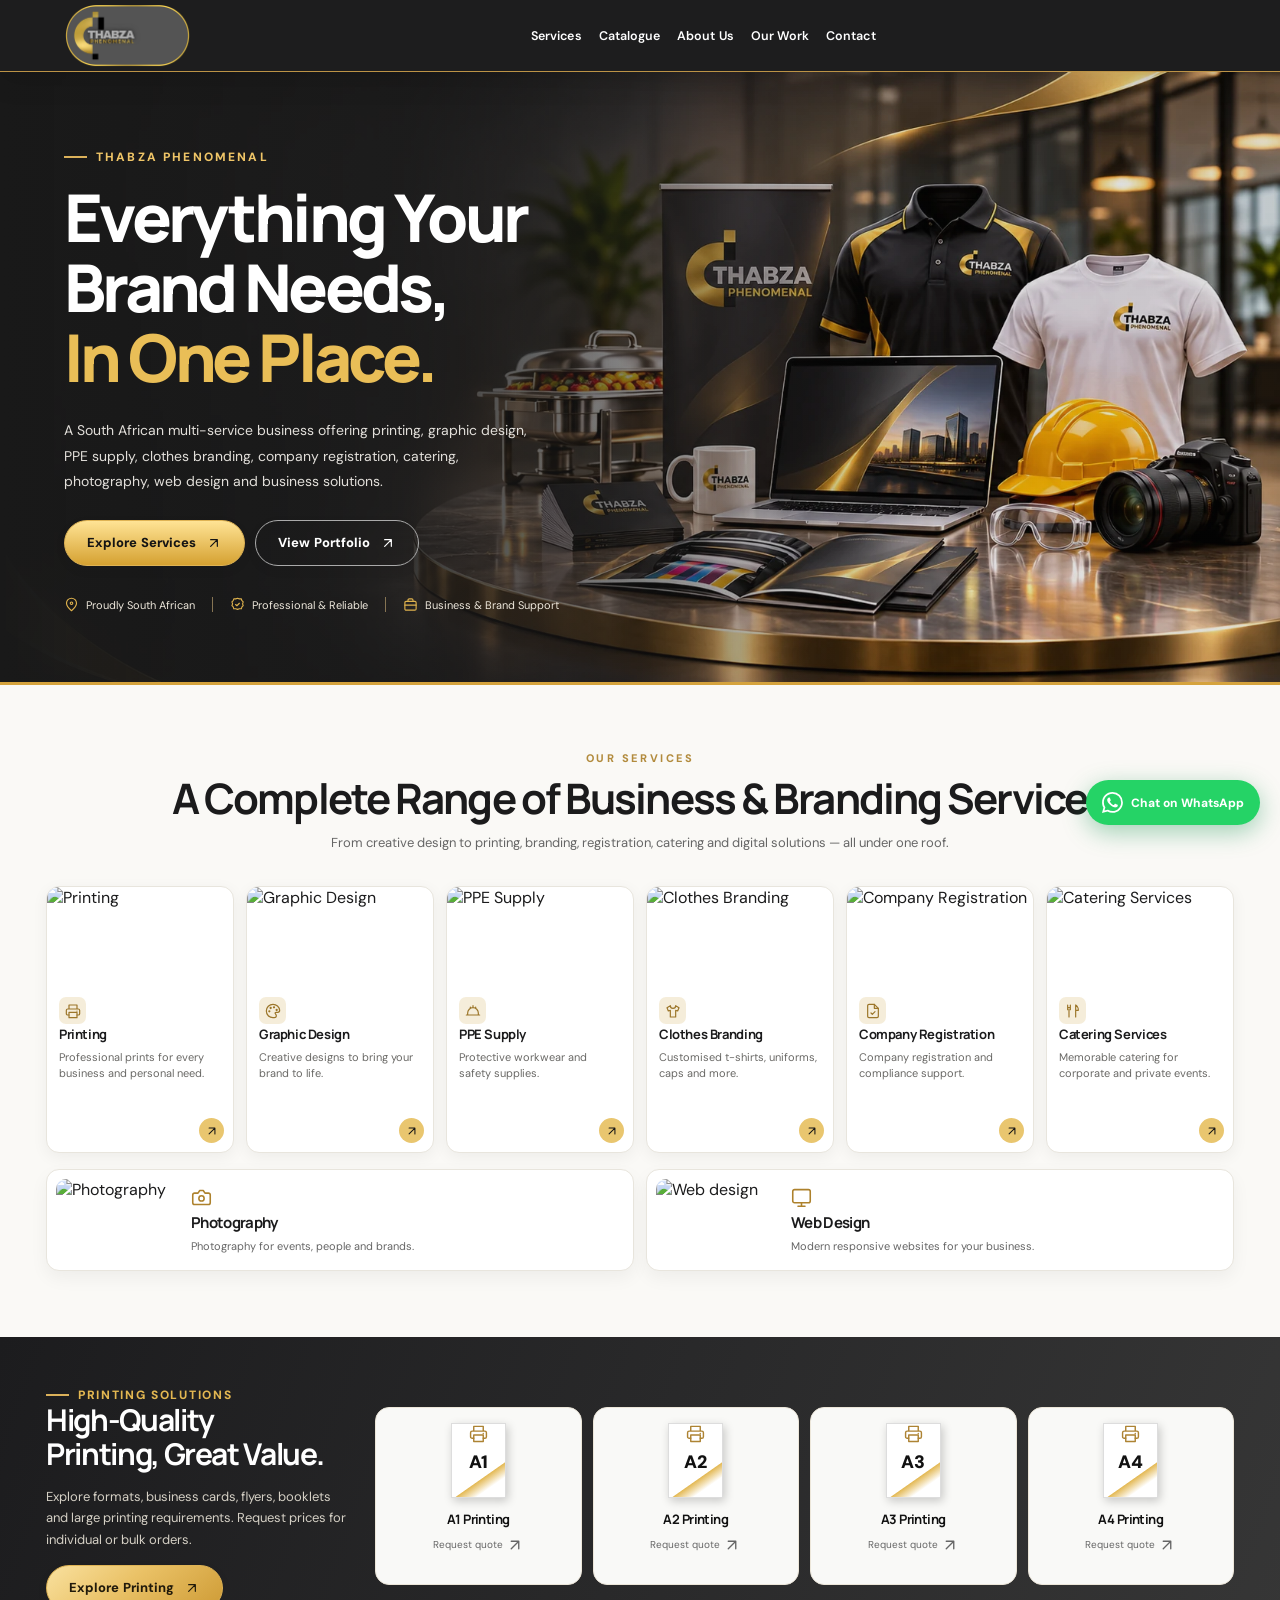
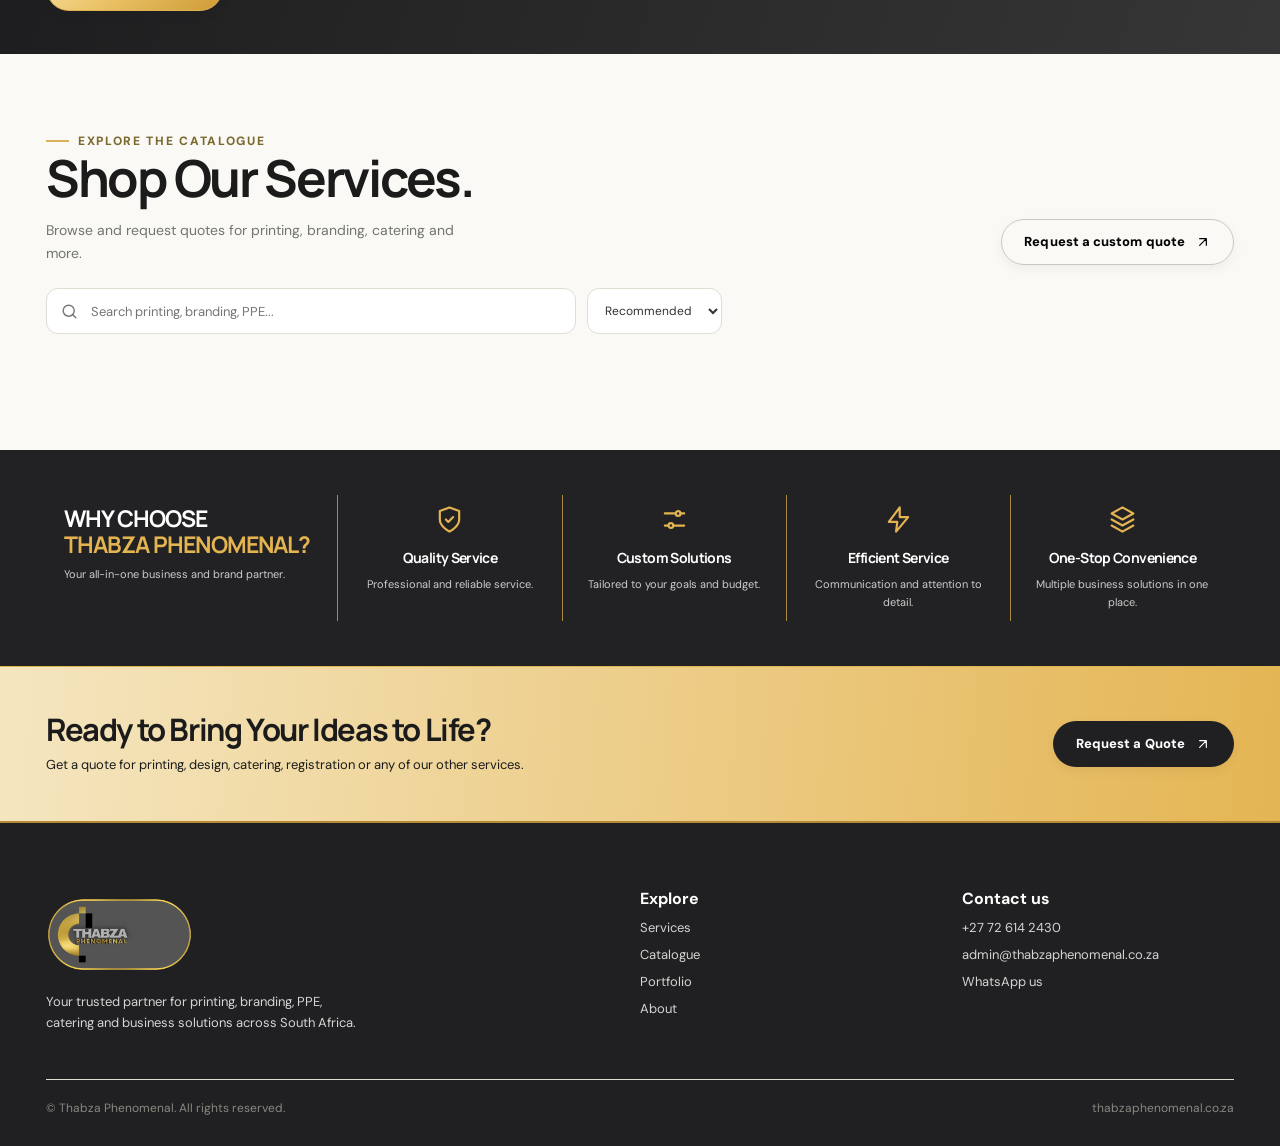
==== commit 391da8ee: "Replace public Admin navigation with responsive sign-in/signup and connect catalogue Add to Cart" ====
--- a/index.html
+++ b/index.html
@@ -1,7 +1,7 @@
 <!doctype html>
 <html lang="en"><head><meta charset="utf-8"><meta name="viewport" content="width=device-width,initial-scale=1">
 <title>Thabza Phenomenal | Print, Brand, Create & Supply</title><meta name="description" content="Thabza Phenomenal: professional printing, graphic design, PPE, corporate clothing, catering and business solutions in South Africa.">
-<link rel="preconnect" href="https://fonts.googleapis.com"><link rel="preconnect" href="https://fonts.gstatic.com" crossorigin>
+<link rel="stylesheet" href="customer.css"><link rel="preconnect" href="https://fonts.googleapis.com"><link rel="preconnect" href="https://fonts.gstatic.com" crossorigin>
 <link href="https://fonts.googleapis.com/css2?family=DM+Sans:wght@400;500;600;700;800&family=Manrope:wght@400;500;600;700;800&display=swap" rel="stylesheet">
 <script src="https://cdn.jsdelivr.net/npm/@supabase/supabase-js@2/dist/umd/supabase.min.js"></script>
 <style>
@@ -193,9 +193,23 @@
 .whatsapp-brand{width:21px;height:21px;filter:brightness(0) invert(1);display:block}
 @media(max-width:700px){.whatsapp-brand{width:24px;height:24px}.btn:hover{transform:none}}
 @media(prefers-reduced-motion:reduce){.btn::before{display:none}}
+.category-image-fallback{height:126px;background:linear-gradient(135deg,#f8f1e2,#e7d5af);color:#99732e;display:grid;place-items:center}.category-image-fallback .svg-icon{width:32px;height:32px}.premium-extra .category-image-fallback{width:122px;height:82px;flex-shrink:0;border-radius:10px}@media(max-width:700px){.premium-service .category-image-fallback{height:94px}.premium-extra .category-image-fallback{width:90px;height:67px}}
+
+/* Customer navigation & add-to-cart integration */
+.head .actions{gap:12px;min-width:fit-content}.head .nav{gap:17px}
+#shop .catalogue-action{background:#232426;padding:0 10px;min-height:32px;height:auto;border-radius:9px;gap:7px;color:white}
+#shop .catalogue-action .svg-icon{width:16px;height:16px}
+.cart-add-label{font-size:10px;font-weight:800;display:inline;line-height:1}
+#shop .catalogue-item .product-foot{align-items:center}
+#shop .catalogue-item .price{max-width:96px}
+@media(max-width:1100px){.head .nav{gap:12px}.head .nav a{font-size:11px}.head .brand-logo{max-width:150px}}
+@media(max-width:700px){.head .actions{gap:5px}.head .nav{top:64px}.head .menu{display:grid;place-items:center;width:35px;height:37px}
+#shop .catalogue-action{width:30px;height:30px;padding:0}.cart-add-label{display:none}
+#shop .catalogue-item .product-foot{flex-wrap:nowrap}#shop .catalogue-item .price{font-size:9px;max-width:none}
+}
 </style></head><body><svg xmlns="http://www.w3.org/2000/svg" aria-hidden="true" class="svg-defs" width="0" height="0" style="position:absolute;overflow:hidden"><defs><symbol id="i-arrow-up-right" viewBox="0 0 24 24" fill="none" stroke="currentColor" stroke-width="1.8" stroke-linecap="round" stroke-linejoin="round"><path d="M7 17 17 7M7 7h10v10"/></symbol><symbol id="i-arrow-right" viewBox="0 0 24 24" fill="none" stroke="currentColor" stroke-width="1.8" stroke-linecap="round" stroke-linejoin="round"><path d="M5 12h14m-6-6 6 6-6 6"/></symbol><symbol id="i-printer" viewBox="0 0 24 24" fill="none" stroke="currentColor" stroke-width="1.8" stroke-linecap="round" stroke-linejoin="round"><path d="M6 9V3h12v6M6 18H4a2 2 0 0 1-2-2v-5a2 2 0 0 1 2-2h16a2 2 0 0 1 2 2v5a2 2 0 0 1-2 2h-2"/><path d="M6 14h12v8H6zM18 12h.01"/></symbol><symbol id="i-palette" viewBox="0 0 24 24" fill="none" stroke="currentColor" stroke-width="1.8" stroke-linecap="round" stroke-linejoin="round"><circle cx="13.5" cy="6.5" r=".8"/><circle cx="17.5" cy="10.5" r=".8"/><circle cx="8.5" cy="7.5" r=".8"/><circle cx="6.5" cy="12.5" r=".8"/><path d="M12 2a10 10 0 0 0 0 20h2a3 3 0 0 0 3-3c0-1.3-.8-2-1.5-3s-.5-2 1.5-2H19A3 3 0 0 0 22 11 10 10 0 0 0 12 2Z"/></symbol><symbol id="i-hard-hat" viewBox="0 0 24 24" fill="none" stroke="currentColor" stroke-width="1.8" stroke-linecap="round" stroke-linejoin="round"><path d="M2 18h20M4 18v-3a8 8 0 0 1 16 0v3M12 7V4m-4 4V6m8 2V6"/></symbol><symbol id="i-shirt" viewBox="0 0 24 24" fill="none" stroke="currentColor" stroke-width="1.8" stroke-linecap="round" stroke-linejoin="round"><path d="m16 4 5 3-2 5-3-1v10H8V11l-3 1-2-5 5-3a4 4 0 0 0 8 0Z"/></symbol><symbol id="i-file-check" viewBox="0 0 24 24" fill="none" stroke="currentColor" stroke-width="1.8" stroke-linecap="round" stroke-linejoin="round"><path d="M14 2H6a2 2 0 0 0-2 2v16a2 2 0 0 0 2 2h12a2 2 0 0 0 2-2V8Z"/><path d="M14 2v6h6M9 15l2 2 4-4"/></symbol><symbol id="i-utensils" viewBox="0 0 24 24" fill="none" stroke="currentColor" stroke-width="1.8" stroke-linecap="round" stroke-linejoin="round"><path d="M4 3v7m4-7v7M4 7h4M6 10v11M16 3v18M16 3c3 2 4 5 4 8h-4"/></symbol><symbol id="i-camera" viewBox="0 0 24 24" fill="none" stroke="currentColor" stroke-width="1.8" stroke-linecap="round" stroke-linejoin="round"><path d="M14 4h-4L8 7H4a2 2 0 0 0-2 2v9a2 2 0 0 0 2 2h16a2 2 0 0 0 2-2V9a2 2 0 0 0-2-2h-4Z"/><circle cx="12" cy="13" r="3"/></symbol><symbol id="i-monitor" viewBox="0 0 24 24" fill="none" stroke="currentColor" stroke-width="1.8" stroke-linecap="round" stroke-linejoin="round"><rect x="2" y="3" width="20" height="15" rx="2"/><path d="M8 22h8m-4-4v4"/></symbol><symbol id="i-badge-check" viewBox="0 0 24 24" fill="none" stroke="currentColor" stroke-width="1.8" stroke-linecap="round" stroke-linejoin="round"><path d="m9 12 2 2 4-4"/><path d="m12 2 3 1 3-.1 1.1 3 2 2-1 3 1 3-2 2-1 3-3-.1-3 1-3-1-3 .1-1-3-2-2 1-3-1-3 2-2 1-3 3 .1Z"/></symbol><symbol id="i-shield-check" viewBox="0 0 24 24" fill="none" stroke="currentColor" stroke-width="1.8" stroke-linecap="round" stroke-linejoin="round"><path d="M12 22s8-4 8-10V5l-8-3-8 3v7c0 6 8 10 8 10Z"/><path d="m9 12 2 2 4-4"/></symbol><symbol id="i-layers" viewBox="0 0 24 24" fill="none" stroke="currentColor" stroke-width="1.8" stroke-linecap="round" stroke-linejoin="round"><path d="m12 2 9 5-9 5-9-5 9-5Zm-9 10 9 5 9-5M3 17l9 5 9-5"/></symbol><symbol id="i-sliders" viewBox="0 0 24 24" fill="none" stroke="currentColor" stroke-width="1.8" stroke-linecap="round" stroke-linejoin="round"><path d="M4 7h9m4 0h3M4 17h3m4 0h9"/><circle cx="15" cy="7" r="2"/><circle cx="9" cy="17" r="2"/></symbol><symbol id="i-zap" viewBox="0 0 24 24" fill="none" stroke="currentColor" stroke-width="1.8" stroke-linecap="round" stroke-linejoin="round"><path d="m13 2-9 12h7l-1 8 10-12h-7V2Z"/></symbol><symbol id="i-menu" viewBox="0 0 24 24" fill="none" stroke="currentColor" stroke-width="1.8" stroke-linecap="round" stroke-linejoin="round"><path d="M4 7h16M4 12h16M4 17h16"/></symbol><symbol id="i-x" viewBox="0 0 24 24" fill="none" stroke="currentColor" stroke-width="1.8" stroke-linecap="round" stroke-linejoin="round"><path d="M18 6 6 18M6 6l12 12"/></symbol><symbol id="i-search" viewBox="0 0 24 24" fill="none" stroke="currentColor" stroke-width="1.8" stroke-linecap="round" stroke-linejoin="round"><circle cx="11" cy="11" r="7"/><path d="m20 20-4-4"/></symbol><symbol id="i-image" viewBox="0 0 24 24" fill="none" stroke="currentColor" stroke-width="1.8" stroke-linecap="round" stroke-linejoin="round"><rect x="3" y="3" width="18" height="18" rx="2"/><circle cx="8.5" cy="8.5" r="1.5"/><path d="m21 15-5-5L5 21"/></symbol><symbol id="i-briefcase" viewBox="0 0 24 24" fill="none" stroke="currentColor" stroke-width="1.8" stroke-linecap="round" stroke-linejoin="round"><rect x="3" y="7" width="18" height="14" rx="2"/><path d="M8 7V5a2 2 0 0 1 2-2h4a2 2 0 0 1 2 2v2M3 13h18"/></symbol><symbol id="i-package" viewBox="0 0 24 24" fill="none" stroke="currentColor" stroke-width="1.8" stroke-linecap="round" stroke-linejoin="round"><path d="m12 2 9 5-9 5-9-5 9-5ZM3 7v10l9 5 9-5V7M12 12v10"/></symbol><symbol id="i-phone" viewBox="0 0 24 24" fill="none" stroke="currentColor" stroke-width="1.8" stroke-linecap="round" stroke-linejoin="round"><path d="M22 16.9v3a2 2 0 0 1-2.2 2c-9.6-1-16.7-8.1-17.7-17.7A2 2 0 0 1 4.1 2h3a2 2 0 0 1 2 1.7l.5 2.8a2 2 0 0 1-.6 1.8L7.3 10a16 16 0 0 0 6.7 6.7l1.7-1.7a2 2 0 0 1 1.8-.6l2.8.5a2 2 0 0 1 1.7 2Z"/></symbol><symbol id="i-mail" viewBox="0 0 24 24" fill="none" stroke="currentColor" stroke-width="1.8" stroke-linecap="round" stroke-linejoin="round"><rect x="2" y="4" width="20" height="16" rx="2"/><path d="m22 6-10 7L2 6"/></symbol><symbol id="i-map-pin" viewBox="0 0 24 24" fill="none" stroke="currentColor" stroke-width="1.8" stroke-linecap="round" stroke-linejoin="round"><path d="M20 10c0 5-8 12-8 12S4 15 4 10a8 8 0 0 1 16 0Z"/><circle cx="12" cy="10" r="2"/></symbol><symbol id="i-chevron-left" viewBox="0 0 24 24" fill="none" stroke="currentColor" stroke-width="1.8" stroke-linecap="round" stroke-linejoin="round"><path d="m15 18-6-6 6-6"/></symbol><symbol id="i-chevron-down" viewBox="0 0 24 24" fill="none" stroke="currentColor" stroke-width="1.8" stroke-linecap="round" stroke-linejoin="round"><path d="m6 9 6 6 6-6"/></symbol><symbol id="i-check" viewBox="0 0 24 24" fill="none" stroke="currentColor" stroke-width="1.8" stroke-linecap="round" stroke-linejoin="round"><path d="m5 12 4 4L19 6"/></symbol><symbol id="i-message-circle" viewBox="0 0 24 24" fill="none" stroke="currentColor" stroke-width="1.8" stroke-linecap="round" stroke-linejoin="round"><path d="M21 11.5a8.5 8.5 0 0 1-8.5 8.5 9 9 0 0 1-4-.9L3 21l1.9-5.5A8.5 8.5 0 1 1 21 11.5Z"/><path d="M8.5 10.5c.9 2 2.1 3.1 4.2 4.1l1.5-1"/></symbol><symbol id="i-arrow-up" viewBox="0 0 24 24" fill="none" stroke="currentColor" stroke-width="1.8" stroke-linecap="round" stroke-linejoin="round"><path d="M12 19V5m-7 7 7-7 7 7"/></symbol><symbol id="i-shopping-bag" viewBox="0 0 24 24" fill="none" stroke="currentColor" stroke-width="1.8" stroke-linecap="round" stroke-linejoin="round"><path d="M4 8h16l-1 13H5L4 8Z"/><path d="M9 9V6a3 3 0 0 1 6 0v3"/></symbol></defs></svg>
 <div class="topbar">PROFESSIONAL PRINTING • CREATIVE BRANDING • BUSINESS SOLUTIONS</div>
-<header class="wrap head"><a href="#" class="brand"><img class="brand-logo" src="assets/logo.png" alt="Thabza Phenomenal" onerror="this.style.display='none';this.insertAdjacentHTML('afterend','<span>THABZA<small>PHENOMENAL</small></span>')"></a><nav id="nav" class="nav"><a href="#services">Services</a><a href="#shop">Catalogue</a><a href="about.html">About Us</a><a href="portfolio.html">Our Work</a><a href="#contact">Contact</a><a href="admin.html" id="adminLink">Admin</a></nav><div class="actions"><a href="#shop" class="btn btn-dark small">Explore Services <svg class="svg-icon" aria-hidden="true" viewBox="0 0 24 24"><use href="#i-arrow-up-right"></use></svg></a><button id="menu" class="menu" aria-label="Toggle menu" aria-expanded="false"><svg class="svg-icon" aria-hidden="true" viewBox="0 0 24 24"><use href="#i-menu"></use></svg></button></div></header>
+<header class="wrap head"><a href="#" class="brand"><img class="brand-logo" src="assets/logo.png" alt="Thabza Phenomenal" onerror="this.style.display='none';this.insertAdjacentHTML('afterend','<span>THABZA<small>PHENOMENAL</small></span>')"></a><nav id="nav" class="nav"><a href="#services">Services</a><a href="#shop">Catalogue</a><a href="about.html">About Us</a><a href="portfolio.html">Our Work</a><a href="#contact">Contact</a></nav><div class="actions"><div class="tp-account-container" data-tp-account></div><button id="menu" class="menu" aria-label="Toggle menu" aria-expanded="false"><svg class="svg-icon" aria-hidden="true" viewBox="0 0 24 24"><use href="#i-menu"></use></svg></button></div></header>
 <main id="publicSite"><div class="hero-premium"><div class="hero-inner"><div class="hero-text"><div class="eyebrow">THABZA PHENOMENAL</div><h1>Everything Your<br>Brand Needs,<br><em>In One Place.</em></h1><p>A South African multi-service business offering printing, graphic design, PPE supply, clothes branding, company registration, catering, photography, web design and business solutions.</p><div class="hero-buttons"><a href="#services" class="btn btn-gold">Explore Services <svg class="svg-icon" aria-hidden="true" viewBox="0 0 24 24"><use href="#i-arrow-up-right"></use></svg></a><a href="portfolio.html" class="btn btn-outline">View Portfolio <svg class="svg-icon" aria-hidden="true" viewBox="0 0 24 24"><use href="#i-arrow-up-right"></use></svg></a></div><div class="hero-trust"><span><svg class="svg-icon" aria-hidden="true" viewBox="0 0 24 24"><use href="#i-map-pin"></use></svg> Proudly South African</span><span><svg class="svg-icon" aria-hidden="true" viewBox="0 0 24 24"><use href="#i-badge-check"></use></svg> Professional &amp; Reliable</span><span><svg class="svg-icon" aria-hidden="true" viewBox="0 0 24 24"><use href="#i-briefcase"></use></svg> Business &amp; Brand Support</span></div></div></div></div>
 <section id="services" class="service-premium"><div class="wrap"><div class="premium-tag">OUR SERVICES</div><h2 class="premium-title">A Complete Range of Business & Branding Services</h2><p class="premium-sub">From creative design to printing, branding, registration, catering and digital solutions — all under one roof.</p><div class="premium-grid"><a class="premium-service" href="#shop" data-category="printing"><img src="https://images.unsplash.com/photo-1562654501-a0ccc0fc3fb1?w=600&q=80" alt="Printing" loading="lazy"><div><span class="service-badge"><svg class="svg-icon" aria-hidden="true" viewBox="0 0 24 24"><use href="#i-printer"></use></svg></span><h3>Printing</h3><p>Professional prints for every business and personal need.</p><b><svg class="svg-icon" aria-hidden="true" viewBox="0 0 24 24"><use href="#i-arrow-up-right"></use></svg></b></div></a><a class="premium-service" href="#shop" data-category="graphic-design"><img src="https://images.unsplash.com/photo-1626785774573-4b799315345d?w=600&q=80" alt="Graphic Design" loading="lazy"><div><span class="service-badge"><svg class="svg-icon" aria-hidden="true" viewBox="0 0 24 24"><use href="#i-palette"></use></svg></span><h3>Graphic Design</h3><p>Creative designs to bring your brand to life.</p><b><svg class="svg-icon" aria-hidden="true" viewBox="0 0 24 24"><use href="#i-arrow-up-right"></use></svg></b></div></a><a class="premium-service" href="#shop" data-category="ppe"><img src="https://images.unsplash.com/photo-1504307651254-35680f356dfd?w=600&q=80" alt="PPE Supply" loading="lazy"><div><span class="service-badge"><svg class="svg-icon" aria-hidden="true" viewBox="0 0 24 24"><use href="#i-hard-hat"></use></svg></span><h3>PPE Supply</h3><p>Protective workwear and safety supplies.</p><b><svg class="svg-icon" aria-hidden="true" viewBox="0 0 24 24"><use href="#i-arrow-up-right"></use></svg></b></div></a><a class="premium-service" href="#shop" data-category="clothing"><img src="https://images.unsplash.com/photo-1503342217505-b0a15ec3261c?w=600&q=80" alt="Clothes Branding" loading="lazy"><div><span class="service-badge"><svg class="svg-icon" aria-hidden="true" viewBox="0 0 24 24"><use href="#i-shirt"></use></svg></span><h3>Clothes Branding</h3><p>Customised t-shirts, uniforms, caps and more.</p><b><svg class="svg-icon" aria-hidden="true" viewBox="0 0 24 24"><use href="#i-arrow-up-right"></use></svg></b></div></a><a class="premium-service" href="#shop" data-category="company-solutions"><img src="https://images.unsplash.com/photo-1450101499163-c8848c66ca85?w=600&q=80" alt="Company Registration" loading="lazy"><div><span class="service-badge"><svg class="svg-icon" aria-hidden="true" viewBox="0 0 24 24"><use href="#i-file-check"></use></svg></span><h3>Company Registration</h3><p>Company registration and compliance support.</p><b><svg class="svg-icon" aria-hidden="true" viewBox="0 0 24 24"><use href="#i-arrow-up-right"></use></svg></b></div></a><a class="premium-service" href="#shop" data-category="catering"><img src="https://images.unsplash.com/photo-1555244162-803834f70033?w=600&q=80" alt="Catering Services" loading="lazy"><div><span class="service-badge"><svg class="svg-icon" aria-hidden="true" viewBox="0 0 24 24"><use href="#i-utensils"></use></svg></span><h3>Catering Services</h3><p>Memorable catering for corporate and private events.</p><b><svg class="svg-icon" aria-hidden="true" viewBox="0 0 24 24"><use href="#i-arrow-up-right"></use></svg></b></div></a></div><div class="premium-extras"><a class="premium-extra" href="#shop" data-category="photography"><img src="https://images.unsplash.com/photo-1452587925148-ce544e77e70d?w=500&q=80" alt="Photography"><div><span class="extra-icon"><svg class="svg-icon" aria-hidden="true" viewBox="0 0 24 24"><use href="#i-camera"></use></svg></span><h3>Photography</h3><p>Photography for events, people and brands.</p></div></a><a class="premium-extra" href="#shop" data-category="web-design"><img src="https://images.unsplash.com/photo-1460925895917-afdab827c52f?w=500&q=80" alt="Web design"><div><span class="extra-icon"><svg class="svg-icon" aria-hidden="true" viewBox="0 0 24 24"><use href="#i-monitor"></use></svg></span><h3>Web Design</h3><p>Modern responsive websites for your business.</p></div></a></div></div></section>
 <section class="print-band"><div class="wrap print-layout"><div><span class="eyebrow" style="color:#e3b751">PRINTING SOLUTIONS</span><h2>High-Quality<br>Printing, Great Value.</h2><p>Explore formats, business cards, flyers, booklets and large printing requirements. Request prices for individual or bulk orders.</p><a href="#shop" data-category="printing" class="btn btn-gold">Explore Printing <svg class="svg-icon" aria-hidden="true" viewBox="0 0 24 24"><use href="#i-arrow-up-right"></use></svg></a></div><div class="print-products"><a href="#shop" data-category="printing"><span class="print-sheet"><small><svg class="svg-icon" aria-hidden="true" viewBox="0 0 24 24"><use href="#i-printer"></use></svg></small>A1</span><h3>A1 Printing</h3><p>Request quote <svg class="svg-icon" aria-hidden="true" viewBox="0 0 24 24"><use href="#i-arrow-up-right"></use></svg></p></a><a href="#shop" data-category="printing"><span class="print-sheet"><small><svg class="svg-icon" aria-hidden="true" viewBox="0 0 24 24"><use href="#i-printer"></use></svg></small>A2</span><h3>A2 Printing</h3><p>Request quote <svg class="svg-icon" aria-hidden="true" viewBox="0 0 24 24"><use href="#i-arrow-up-right"></use></svg></p></a><a href="#shop" data-category="printing"><span class="print-sheet"><small><svg class="svg-icon" aria-hidden="true" viewBox="0 0 24 24"><use href="#i-printer"></use></svg></small>A3</span><h3>A3 Printing</h3><p>Request quote <svg class="svg-icon" aria-hidden="true" viewBox="0 0 24 24"><use href="#i-arrow-up-right"></use></svg></p></a><a href="#shop" data-category="printing"><span class="print-sheet"><small><svg class="svg-icon" aria-hidden="true" viewBox="0 0 24 24"><use href="#i-printer"></use></svg></small>A4</span><h3>A4 Printing</h3><p>Request quote <svg class="svg-icon" aria-hidden="true" viewBox="0 0 24 24"><use href="#i-arrow-up-right"></use></svg></p></a></div></div></section>
@@ -226,6 +240,23 @@
 async function loadAll(){let a=await Promise.all([db.from('tp_categories').select('*').order('sort_order'),db.from('tp_products').select('*').order('sort_order'),db.from('tp_portfolio').select('*').order('sort_order'),db.from('tp_price_tiers').select('*')]);[cats,products,portfolio,tiers]=a.map(r=>r.data||[]);for(let r of a)if(r.error)console.warn(r.error.message);renderPublic()}
 function renderPublic(){
  const visibleCats=cats.filter(c=>c.active!==false);
+ const grid=document.querySelector('.premium-grid'), extra=document.querySelector('.premium-extras');
+ const pictures={
+ printing:'https://images.unsplash.com/photo-1562654501-a0ccc0fc3fb1?w=600&q=80',
+ 'graphic-design':'https://images.unsplash.com/photo-1626785774573-4b799315345d?w=600&q=80',
+ ppe:'https://images.unsplash.com/photo-1504307651254-35680f356dfd?w=600&q=80',
+ clothing:'https://images.unsplash.com/photo-1503342217505-b0a15ec3261c?w=600&q=80',
+ 'company-solutions':'https://images.unsplash.com/photo-1450101499163-c8848c66ca85?w=600&q=80',
+ catering:'https://images.unsplash.com/photo-1555244162-803834f70033?w=600&q=80',
+ photography:'https://images.unsplash.com/photo-1452587925148-ce544e77e70d?w=500&q=80',
+ 'web-design':'https://images.unsplash.com/photo-1460925895917-afdab827c52f?w=500&q=80'
+ };
+ const badges={printing:'printer','graphic-design':'palette',ppe:'hard-hat',clothing:'shirt','company-solutions':'file-check',catering:'utensils',photography:'camera','web-design':'monitor'};
+ const categoryImage=c=>c.image_url||pictures[c.slug]||'';
+ const pictureTag=(c,extra=false)=>categoryImage(c)?'<img src="'+esc(categoryImage(c))+'" loading="lazy" alt="'+esc(c.name)+'">':'<div class="category-image-fallback">'+svgIcon(badges[c.slug]||'layers')+'</div>';
+ if(grid)grid.innerHTML=visibleCats.slice(0,6).map(c=>'<a class="premium-service" href="#shop" data-category="'+esc(c.slug)+'">'+pictureTag(c)+'<div><span class="service-badge">'+svgIcon(badges[c.slug]||'layers')+'</span><h3>'+esc(c.name)+'</h3><p>'+esc(c.description||fallbackDescription[fallbackNames.indexOf(c.name)]||'Explore our professional solutions.')+'</p><b>'+svgIcon('arrow-up-right')+'</b></div></a>').join('');
+ if(extra){const remaining=visibleCats.slice(6);extra.innerHTML=remaining.map(c=>'<a class="premium-extra" href="#shop" data-category="'+esc(c.slug)+'">'+pictureTag(c,true)+'<div><span class="extra-icon">'+svgIcon(badges[c.slug]||'layers')+'</span><h3>'+esc(c.name)+'</h3><p>'+esc(c.description||'Explore this service category.')+'</p></div></a>').join('');extra.style.display=remaining.length?'':'none'}
+
  const tabs=[{id:'all',name:'All services'},...visibleCats.map(c=>({id:c.id,name:c.name}))];
  $('categoryTabs').innerHTML=tabs.map(c=>'<button class="tab '+(activeCat===c.id?'active':'')+'" aria-pressed="'+(activeCat===c.id)+'" data-filter="'+esc(c.id)+'">'+esc(c.name)+'</button>').join('');
  const q=($('search').value||'').trim().toLowerCase();
@@ -238,7 +269,7 @@
  const category=cats.find(c=>c.id===p.category_id);
  const iconName=({'printing':'printer','graphic-design':'palette','ppe':'hard-hat','clothing':'shirt','company-solutions':'file-check','catering':'utensils','photography':'camera','web-design':'monitor'})[category?.slug]||'package';
  const cost=(p.price_type==='quote'||p.base_price==null)?'Custom quote':p.price_type==='tiered'?'Bulk pricing':currency(p.base_price);
- return '<article class="product catalogue-item"><div class="product-img">'+(p.image_url?'<img src="'+esc(p.image_url)+'" alt="'+esc(p.name)+'" loading="lazy">':'<span class="catalogue-placeholder">'+svgIcon(iconName)+'</span>')+'<span class="product-category">'+esc(nameCat(p.category_id))+'</span></div><div class="product-info"><h3>'+esc(p.name)+'</h3><p>'+esc(p.description||'Professional services tailored to your requirements.')+'</p><div class="product-foot"><span class="price">'+esc(cost)+'</span><button class="catalogue-action" type="button" data-enquire="'+esc(p.id)+'" aria-label="Enquire about '+esc(p.name)+'">'+svgIcon('arrow-up-right')+'</button></div></div></article>';
+ return '<article class="product catalogue-item"><div class="product-img">'+(p.image_url?'<img src="'+esc(p.image_url)+'" alt="'+esc(p.name)+'" loading="lazy">':'<span class="catalogue-placeholder">'+svgIcon(iconName)+'</span>')+'<span class="product-category">'+esc(nameCat(p.category_id))+'</span></div><div class="product-info"><h3>'+esc(p.name)+'</h3><p>'+esc(p.description||'Professional services tailored to your requirements.')+'</p><div class="product-foot"><span class="price">'+esc(cost)+'</span><button class="catalogue-action" type="button" data-add-to-cart="'+esc(p.id)+'" aria-label="Add to cart: '+esc(p.name)+'">'+svgIcon('shopping-bag')+'<span class="cart-add-label"> Add to cart</span></button></div></div></article>';
  }).join('')||'<div class="catalogue-empty"><span class="empty-icon">'+svgIcon('search')+'</span><h3>No matching services</h3><p>Try another keyword or choose All services.</p><button class="btn btn-dark small" id="resetCatalogue" type="button">Show all services</button></div>';
  if($('portfolio')) $('portfolio').innerHTML=portfolio.filter(p=>p.active!==false).map(p=>'<article><img src="'+esc(p.image_url)+'" alt="'+esc(p.title)+'" loading="lazy"><div class="caption"><h3>'+esc(p.title)+'</h3><span>'+esc(nameCat(p.category_id))+'</span></div></article>').join('')||'<article class="portfolio-empty"><span class="empty-icon">'+svgIcon('image')+'</span><h3>Portfolio coming soon</h3><p>Our latest work will appear here as the team adds projects.</p></article>';
 }
@@ -246,16 +277,16 @@
 $('search').oninput=renderPublic;
 $('catalogueSort').onchange=renderPublic;
 $('categoryTabs').addEventListener('click',e=>{const b=e.target.closest('[data-filter]');if(b)selectCategory(b.dataset.filter)});
-$('products').addEventListener('click',e=>{const b=e.target.closest('[data-enquire]');if(b)orderProduct(b.dataset.enquire);if(e.target.closest('#resetCatalogue')){$('search').value='';activeCat='all';renderPublic()}});
+$('products').addEventListener('click',e=>{const b=e.target.closest('[data-add-to-cart]');if(b)window.TPStore?.addToCart(b.dataset.addToCart);if(e.target.closest('#resetCatalogue')){$('search').value='';activeCat='all';renderPublic()}});
 function openGeneralQuote(){openQuote(null)}
 function orderProduct(id){openQuote(products.find(x=>x.id===id))}
 function openQuote(p){
  let relevant=tiers.filter(t=>t.product_id===p?.id).sort((a,b)=>a.min_qty-b.min_qty);
  let priceInfo=p?.price_type==='tiered'&&relevant.length?'<p class="hint">Bulk price guide: '+relevant.map(t=>esc(t.min_qty)+'–'+esc(t.max_qty||'∞')+' @ '+currency(t.unit_price)).join(' · ')+'</p>':'';
  modal('<h2>'+esc(p?.name||'Request a quotation')+'</h2><p class="hint">Tell us what you need. We will confirm specifications, availability and the final price.</p>'+priceInfo+'<form id="quoteForm"><div class="field"><label>Your name</label><input required name="name"></div><div class="field"><label>Phone / WhatsApp</label><input required name="phone" type="tel"></div><div class="field"><label>Quantity</label><input required name="qty" type="number" min="1" value="1"></div><div class="field"><label>Specifications / requirements</label><textarea name="notes" placeholder="Size, colour, finish, deadline and any other details"></textarea></div><button class="btn btn-dark" type="submit">Continue via WhatsApp <svg class="svg-icon" aria-hidden="true" viewBox="0 0 24 24"><use href="#i-arrow-up-right"></use></svg></button><p class="hint" style="margin-top:10px">This sends an enquiry, not an online payment or confirmed order.</p></form>');
- $('quoteForm').onsubmit=e=>{e.preventDefault();const f=new FormData(e.target),text='Hello Thabza Phenomenal! I would like a quote.\nService: '+(p?.name||'General enquiry')+'\nName: '+f.get('name')+'\nPhone: '+f.get('phone')+'\nQuantity: '+f.get('qty')+'\nRequirements: '+f.get('notes');window.open('https://wa.me/27726142430?text='+encodeURIComponent(text),'_blank','noopener');closeModal()};
+ $('quoteForm').onsubmit=e=>{e.preventDefault();const f=new FormData(e.target),text='Hello Thabza Phenomenal! I would like a quote.\nService: '+(p?.name||'General enquiry')+'\nName: '+f.get('name')+'\nPhone: '+f.get('phone')+'\nQuantity: '+f.get('qty')+'\nRequirements: '+f.get('notes');window.open('https://wa.me/'+((window.TP_PUBLIC_SETTINGS?.whatsapp||'27726142430').replace(/\D/g,''))+'?text='+encodeURIComponent(text),'_blank','noopener');closeModal()};
 }
 document.addEventListener('click',e=>{let a=e.target.closest('[data-category]');if(!a)return;let cat=cats.find(c=>c.slug===a.dataset.category);activeCat=cat?.id||'all';renderPublic()});
 const backTop=$('backToTop');function toggleTop(){backTop.classList.toggle('is-visible',scrollY>350)}window.addEventListener('scroll',toggleTop,{passive:true});backTop.addEventListener('click',()=>scrollTo({top:0,behavior:matchMedia('(prefers-reduced-motion: reduce)').matches?'auto':'smooth'}));toggleTop();
 loadAll();
-</script><script defer src="site-settings.js"></script></body></html>+</script><script defer src="site-settings.js"></script><script defer src="store.js"></script></body></html>
--- a/customer.css
+++ b/customer.css
@@ -0,0 +1,9 @@
+/* Customer storefront, cart and account */
+.tp-icon{width:19px;height:19px;display:block}.tp-account-container{position:relative;margin-left:auto}.tp-desktop-account{display:flex;gap:9px;align-items:center}.tp-mobile-account{display:none;align-items:center;gap:9px;position:relative}.tp-auth-plain,.tp-auth-gold{display:inline-flex;align-items:center;justify-content:center;height:36px;padding:0 16px;border-radius:100px;font-size:12px;font-weight:800;text-decoration:none;white-space:nowrap;transition:.2s}.tp-auth-plain{color:#eee;border:1px solid #656264}.tp-auth-gold{background:linear-gradient(135deg,#ffe4a0,#d1a03b);color:#221e18}.tp-auth-plain:hover{border-color:#d7b563}.tp-auth-gold:hover{transform:translateY(-2px)}.tp-avatar{height:38px;width:38px;border-radius:50%;display:grid;place-items:center;background:linear-gradient(135deg,#f3dd9b,#c08a35);color:#1f1b13;font-size:12px;font-weight:900;letter-spacing:.02em;text-decoration:none}.tp-avatar.mobile{height:32px;width:32px;font-size:11px}.tp-cart-link{height:40px;min-width:39px;padding:0 9px;display:flex;align-items:center;justify-content:center;position:relative;color:#fff;text-decoration:none;border-radius:10px;border:1px solid #ffffff29}.tp-cart-count{font-size:10px;font-weight:800;min-width:17px;height:17px;padding:0 3px;border-radius:10px;background:#efc66e;color:#211b16;position:absolute;top:-5px;right:-5px;display:grid;place-items:center}.tp-account-trigger{background:none;border:0;color:white;padding:6px;display:grid;place-items:center;width:39px;height:39px}.tp-account-menu{position:absolute;right:0;top:calc(100% + 13px);width:215px;background:white;color:#252525;border:1px solid #eee4d3;border-radius:13px;box-shadow:0 20px 40px #0003;padding:9px;z-index:120;text-align:left}.tp-account-menu[hidden]{display:none}.tp-account-menu>a,.tp-account-menu>button{display:block;width:100%;padding:12px 13px;border-radius:8px;border:0;background:white;text-align:left;font-size:13px;color:#282828;font-weight:700}.tp-account-menu>a:hover,.tp-account-menu>button:hover{background:#f7f2e6}.tp-account-menu>strong{display:block;font-size:11px;padding:8px 13px;color:#9f7a39}.tp-account-menu>.tp-menu-signup{background:#242425;color:white;text-align:center}.tp-menu-identity{padding:11px 12px;border-bottom:1px solid #eee;margin-bottom:6px}.tp-menu-identity strong,.tp-menu-identity span{display:block;white-space:normal;overflow-wrap:anywhere}.tp-menu-identity strong{font-size:13px}.tp-menu-identity span{font-size:10px;color:#777;margin-top:3px}.tp-notice{position:fixed;bottom:25px;left:50%;transform:translateX(-50%);background:#202225;color:white;border-radius:12px;padding:13px 18px;font-size:12px;box-shadow:0 15px 35px #0004;z-index:500;max-width:90vw}.tp-notice.error{background:#af4539}
+#shop .catalogue-action{width:auto;padding:0 11px;display:flex;gap:6px;white-space:nowrap}#shop .catalogue-action .svg-icon{width:15px;height:15px}.tp-qty{display:flex;align-items:center;gap:8px}.tp-qty button{display:grid;place-items:center;width:29px;height:29px;border:1px solid #dad7cf;background:white;border-radius:8px}.tp-qty b{min-width:22px;text-align:center}
+.customer-site{min-height:100vh;background:#f8f7f4;color:#252525;font-family:"DM Sans",Arial,sans-serif}.customer-header{background:#1d1d1f;color:#fff;position:sticky;top:0;z-index:40;border-bottom:1px solid #a28248}.customer-head-inner{max-width:1240px;padding:0 24px;height:74px;margin:auto;display:flex;align-items:center;gap:25px}.customer-head-inner .brand-logo{height:55px;max-width:195px;object-fit:contain}.customer-head-inner nav{display:flex;align-items:center;gap:24px;margin-left:auto}.customer-head-inner nav a{font-size:12px;color:#ddd;text-decoration:none;font-weight:700}.customer-head-inner nav a:hover{color:#e3c27b}
+.customer-main{max-width:1220px;margin:auto;padding:43px 24px 80px}.customer-title{display:flex;justify-content:space-between;align-items:flex-end;gap:20px;margin-bottom:24px}.customer-title h1{font:800 clamp(29px,3.8vw,46px)/1.1 Manrope,sans-serif;letter-spacing:-.06em;margin:0}.customer-title p{font-size:13px;color:#777;margin:10px 0 0}.customer-grid{display:grid;grid-template-columns:1.7fr .9fr;gap:22px;align-items:start}.customer-panel{background:white;border:1px solid #e6e3dc;border-radius:17px;padding:24px;margin-bottom:20px;box-shadow:0 7px 25px #00000008}.customer-panel h2{font:800 19px Manrope,sans-serif;letter-spacing:-.03em;margin:0 0 17px}.customer-muted{font-size:12px;color:#7c7a76}.customer-field{display:grid;gap:8px;margin-bottom:16px}.customer-field label{font-size:12px;font-weight:800}.customer-field input,.customer-field textarea{width:100%;padding:13px;border:1px solid #d8d6cf;border-radius:10px;background:#fff;font-size:13px;outline:none}.customer-field textarea{min-height:95px;resize:vertical}.customer-field input:focus,.customer-field textarea:focus{border-color:#c49c47;box-shadow:0 0 0 3px #e6ca7e33}.customer-form-grid{display:grid;grid-template-columns:repeat(2,1fr);gap:15px}.customer-btn{display:inline-flex;align-items:center;justify-content:center;gap:8px;padding:12px 19px;border:0;border-radius:99px;font-size:12px;font-weight:800;background:#232326;color:#fff;text-decoration:none;min-height:42px}.customer-btn.gold{background:linear-gradient(135deg,#ffe3a1,#d6a43f);color:#221d15}.customer-btn:disabled{opacity:.65;cursor:wait}.customer-btn.outline{border:1px solid #ccc7bb;background:white;color:#262626}.customer-btn.danger{background:#fef1ee;color:#a23a2f}.customer-pill{font-weight:800;font-size:10px;color:#836323;background:#f4e6c6;border-radius:100px;padding:6px 10px}.cart-row{display:grid;grid-template-columns:65px 1fr auto;align-items:start;gap:16px;padding:18px 0;border-bottom:1px solid #eeeae2}.cart-row:last-child{border-bottom:0}.cart-image{height:65px;width:65px;border-radius:11px;object-fit:cover;background:#eee9df;display:grid;place-items:center;color:#a3874c}.cart-image svg{width:26px;height:26px}.cart-row h3{font-size:15px;margin:0 0 4px;font-weight:800}.cart-row .category{font-size:10px;font-weight:700;color:#ae8742}.cart-row p{font-size:11px;color:#666;margin:3px 0 11px}.cart-row .actions{display:flex;gap:9px;align-items:center}.cart-row .remove{border:0;background:transparent;color:#a24c3c;font-weight:700;font-size:11px}.cart-row .price{font-size:12px;font-weight:800;white-space:nowrap}.cart-summary-item{display:flex;justify-content:space-between;margin:13px 0;font-size:12px}.cart-summary-item strong{font-weight:800}.customer-divider{border:0;border-top:1px solid #ebe7de;margin:17px 0}.cart-empty{text-align:center;padding:55px 20px;color:#6c6a66}.cart-empty h2{color:#282828;margin:16px 0 9px}.cart-empty .customer-btn{margin-top:22px}.cart-empty svg{width:44px;height:44px;color:#c49b4a}.small-note{font-size:11px;color:#84807a;margin-top:13px;line-height:1.55}
+.auth-layout{min-height:calc(100vh - 74px);display:grid;place-items:center;padding:40px 18px;background:radial-gradient(circle at 15% 8%,#d7b25d21,transparent 35%),#f8f7f4}.auth-panel{width:min(530px,100%);background:#fff;border:1px solid #ebe5da;box-shadow:0 15px 55px #00000012;padding:34px;border-radius:20px}.auth-panel h1{font:800 30px Manrope,sans-serif;letter-spacing:-.055em;margin:0}.auth-panel p{font-size:12px;color:#777;margin:7px 0 23px}.auth-tabs{display:grid;grid-template-columns:1fr 1fr;background:#f1efeb;border-radius:11px;padding:4px;margin:0 0 26px}.auth-tabs button{padding:11px;border:0;background:transparent;border-radius:8px;font-weight:800;color:#777}.auth-tabs button.active{background:white;color:#242424;box-shadow:0 3px 9px #0001}.auth-error{padding:12px;background:#ffeae6;color:#9b3526;font-size:12px;border-radius:10px;margin-bottom:15px}.auth-success{padding:12px;background:#e6f5eb;color:#185b36;font-size:12px;border-radius:10px;margin-bottom:15px}
+.account-banner{display:flex;align-items:center;gap:19px;padding:25px 27px;background:linear-gradient(110deg,#212225,#363431);color:white;border-radius:17px;margin-bottom:22px}.account-big-avatar{display:grid;place-items:center;width:66px;height:66px;border-radius:50%;background:linear-gradient(140deg,#ffe6a9,#c5983d);color:#1e1a13;font-size:21px;font-weight:900;flex-shrink:0}.account-banner h1{font:800 25px Manrope,sans-serif;margin:0}.account-banner p{font-size:12px;color:#d4d0c7;margin:5px 0 0;overflow-wrap:anywhere}.account-layout{display:grid;grid-template-columns:220px 1fr;gap:20px;align-items:start}.account-nav{background:#fff;border:1px solid #e8e3da;border-radius:14px;padding:10px;display:grid;gap:4px}.account-nav button{width:100%;border:0;background:transparent;text-align:left;padding:13px;font-weight:800;font-size:12px;color:#555;border-radius:9px}.account-nav button.active{background:#242424;color:#fff}.account-nav button:hover:not(.active){background:#f5f1e8}.account-meta{display:grid;grid-template-columns:repeat(3,1fr);gap:11px;margin-bottom:20px}.account-stat{background:#fff;border:1px solid #e8e3da;border-radius:12px;padding:19px}.account-stat strong{display:block;font:800 24px Manrope,sans-serif}.account-stat span{color:#777;font-size:11px}.order-card{border:1px solid #e8e4dc;padding:17px;border-radius:12px;margin-bottom:11px}.order-head{display:flex;justify-content:space-between;gap:12px}.order-card h3{font-size:13px;margin:0 0 5px}.order-card p{font-size:11px;color:#777;margin:0}.order-card .status{background:#f5e8c9;color:#73531d;font-size:10px;font-weight:800;border-radius:99px;padding:6px 10px;white-space:nowrap}.order-items{margin-top:11px;padding-top:10px;border-top:1px solid #eee;font-size:11px;color:#5b5b59;display:grid;gap:5px}.customer-footer{background:#1d1d1f;color:#bbb;padding:24px;text-align:center;font-size:11px}
+@media(max-width:850px){.customer-grid{grid-template-columns:1fr}.account-layout{grid-template-columns:1fr}.account-nav{display:flex;overflow-x:auto}.account-nav button{white-space:nowrap}}
+@media(max-width:700px){.tp-desktop-account{display:none}.tp-mobile-account{display:flex}.tp-account-container{margin-left:auto}.customer-head-inner{height:66px;padding:0 15px;gap:10px}.customer-head-inner .brand-logo{max-width:150px;height:45px}.customer-head-inner nav{display:none}.customer-main{padding:27px 14px 55px}.customer-title{display:block}.customer-title h1{font-size:29px}.customer-title p{font-size:12px}.customer-panel{padding:17px}.customer-form-grid{grid-template-columns:1fr;gap:0}.auth-layout{padding:25px 12px}.auth-panel{padding:23px;border-radius:15px}.cart-row{grid-template-columns:54px 1fr;gap:11px}.cart-image{width:54px;height:54px}.cart-row .price{grid-column:2;text-align:left}.cart-row h3{font-size:13px}.account-banner{padding:19px;gap:13px}.account-big-avatar{width:51px;height:51px;font-size:17px}.account-banner h1{font-size:19px}.account-meta{gap:7px}.account-stat{padding:12px}.account-stat strong{font-size:20px}}
